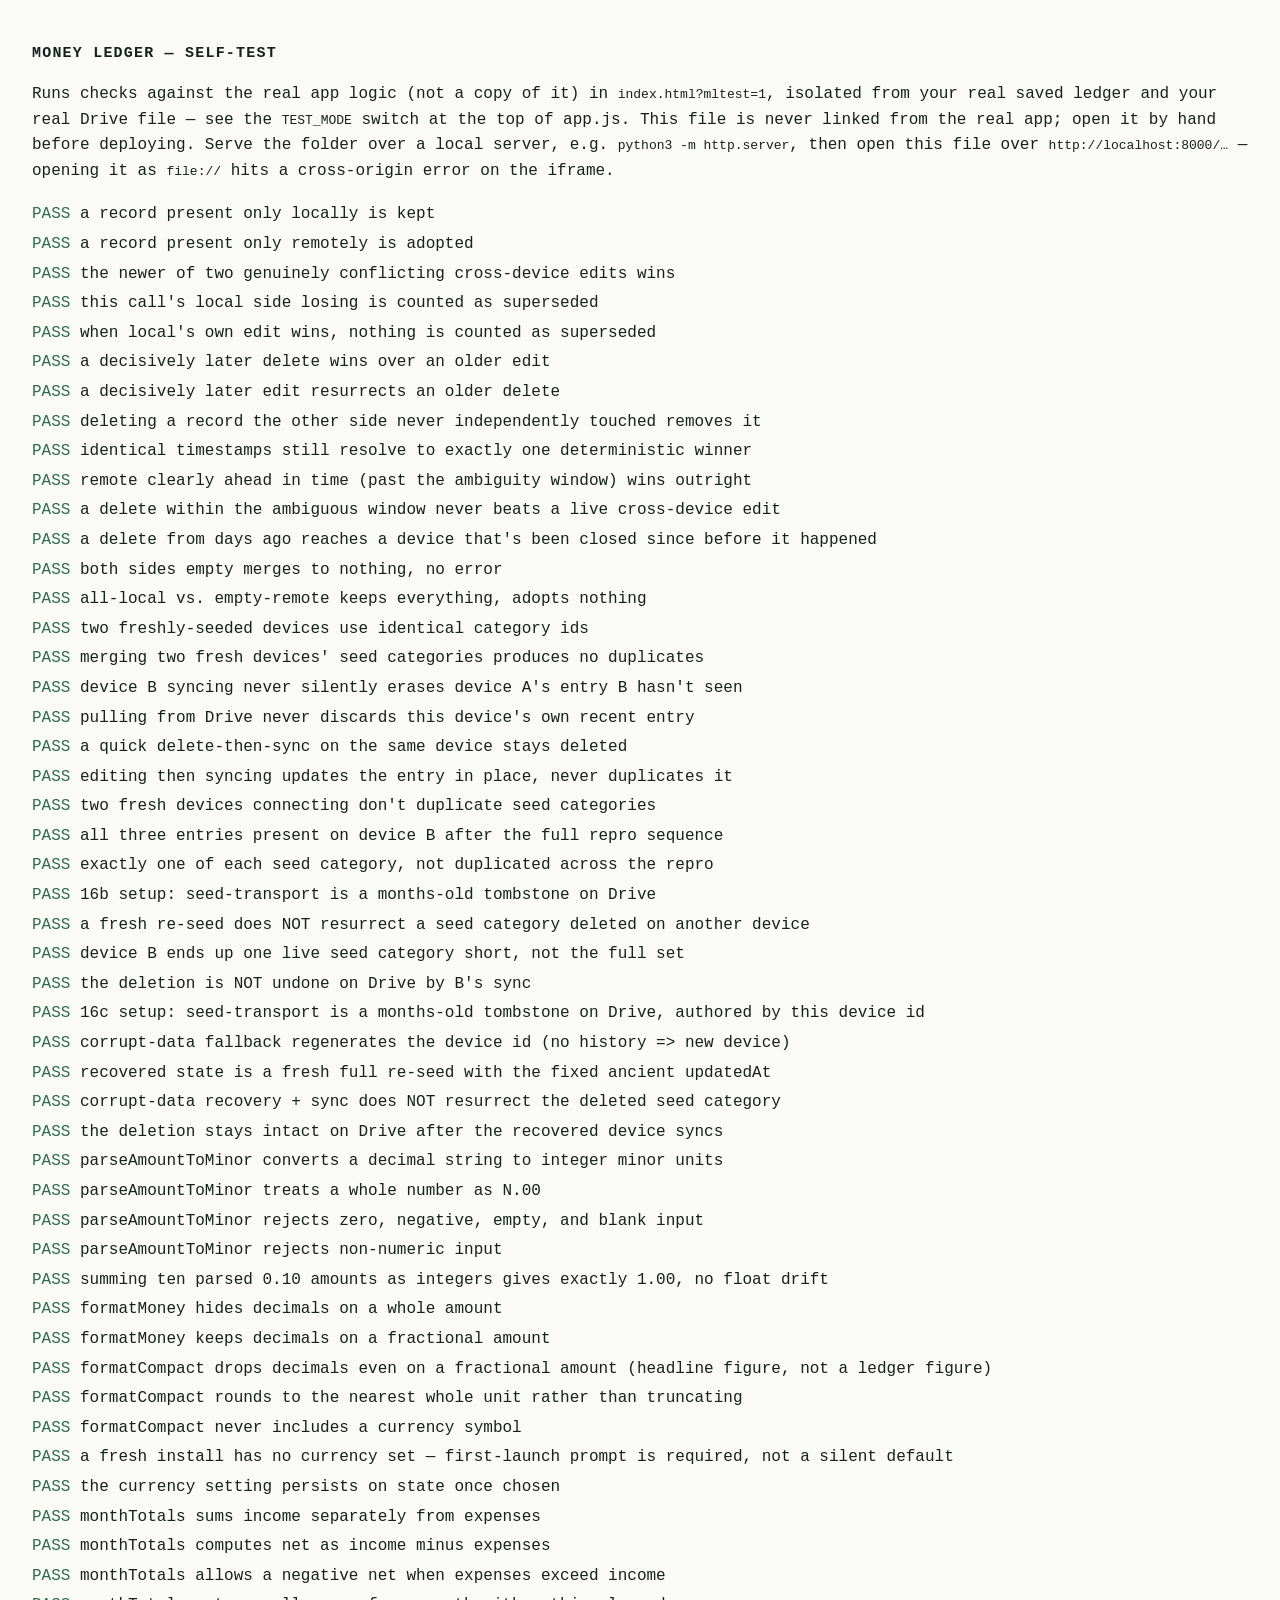
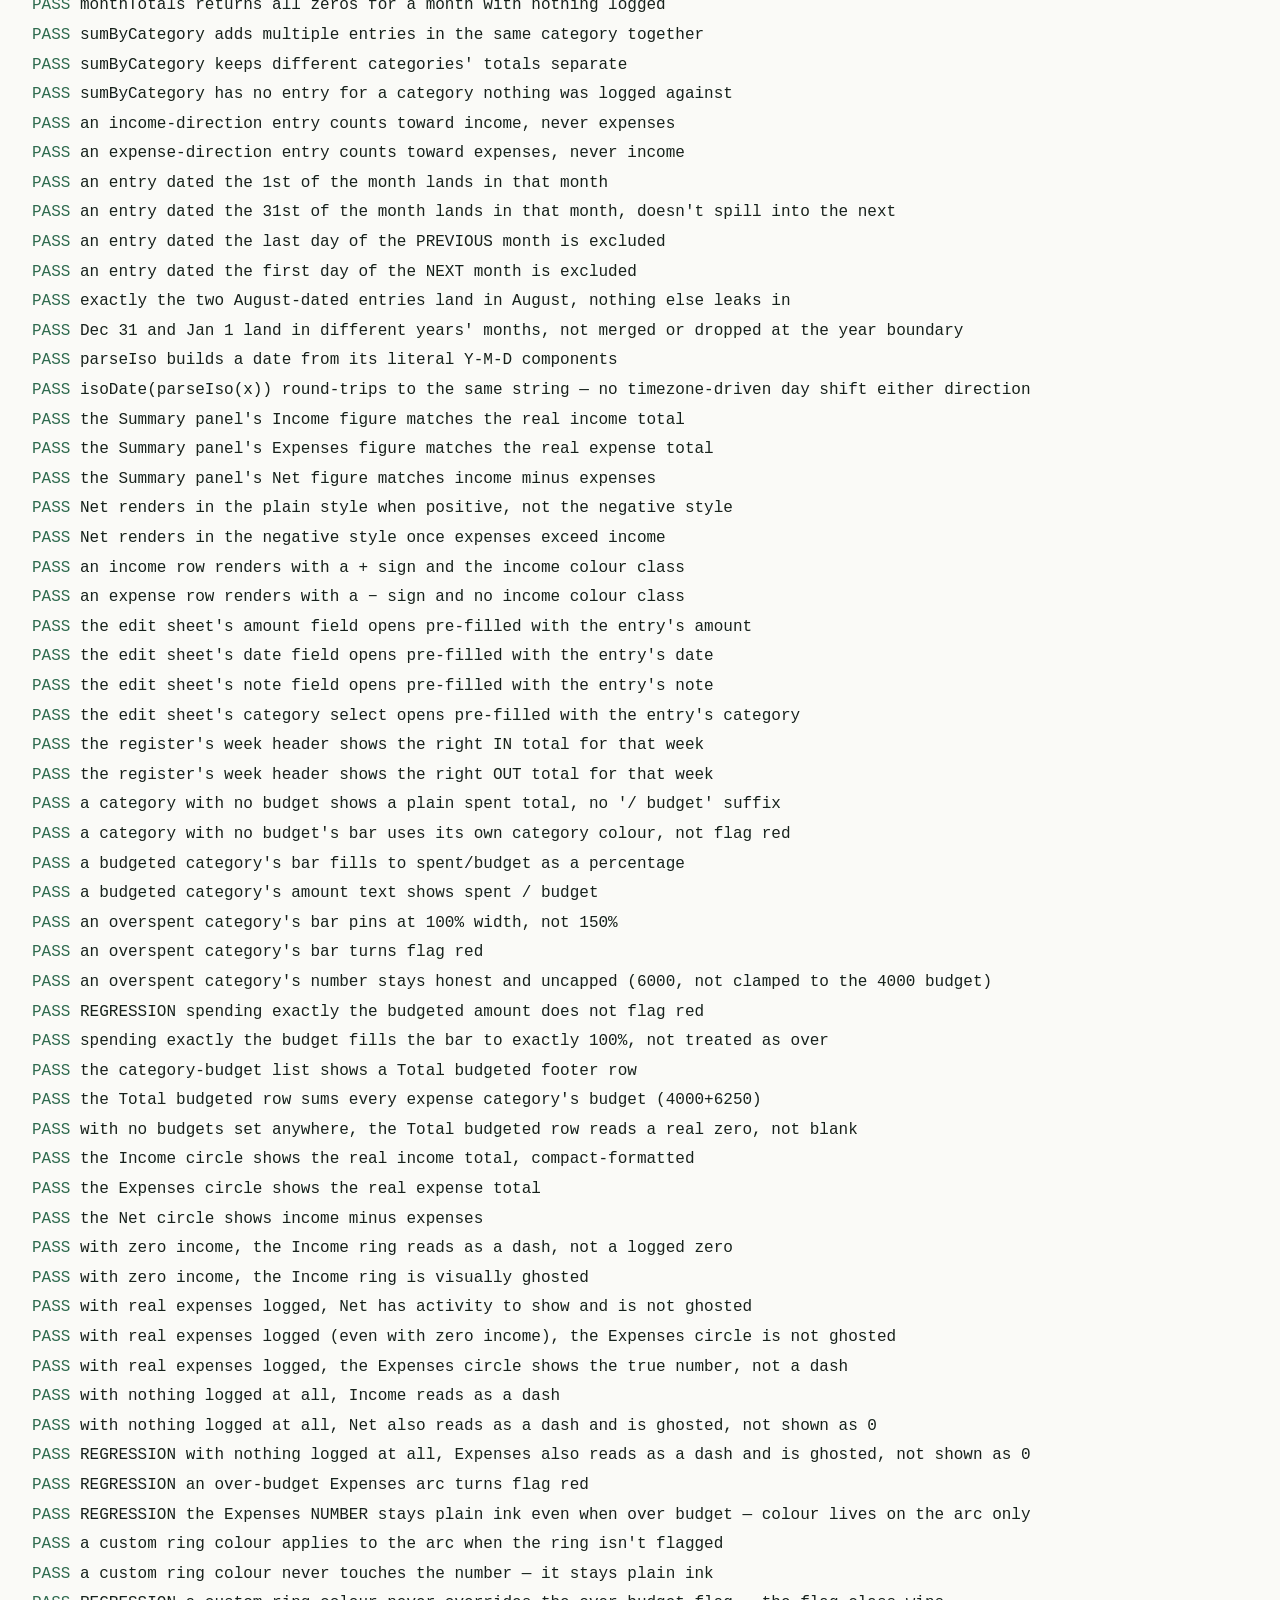
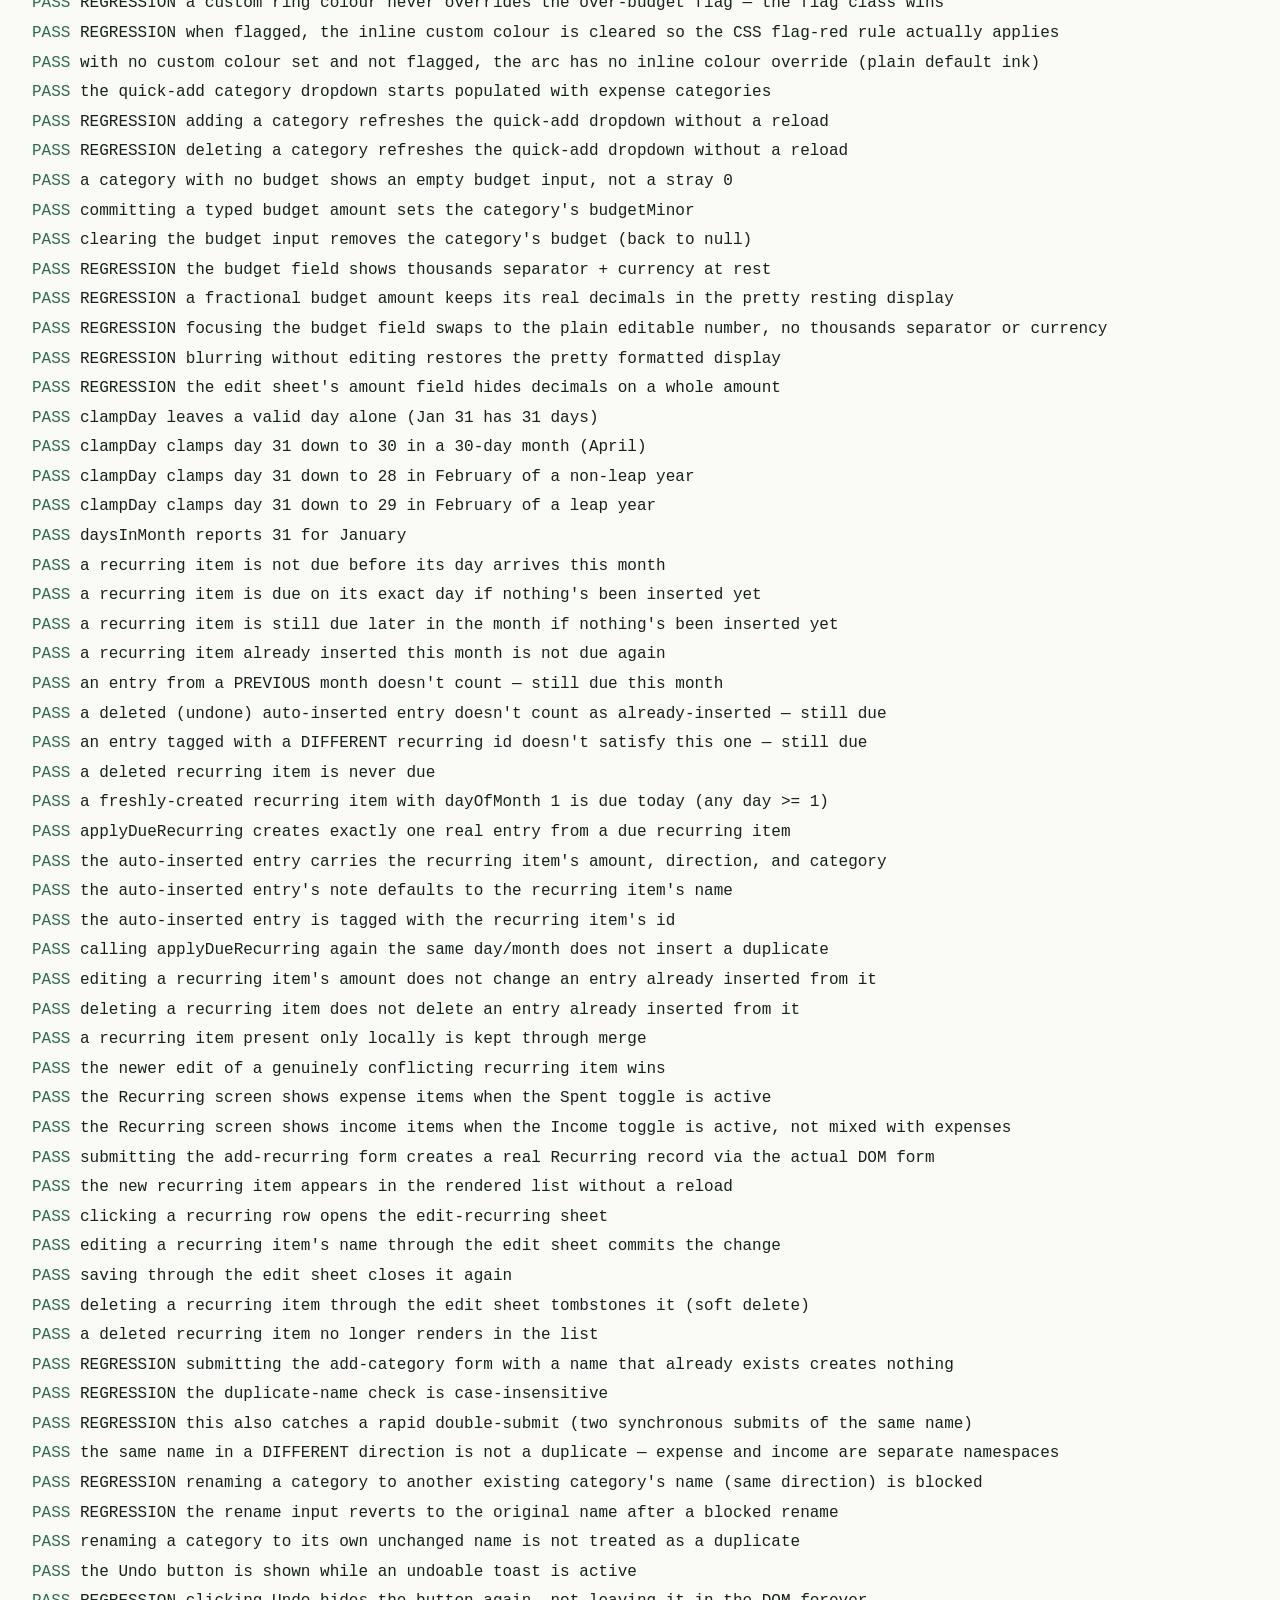
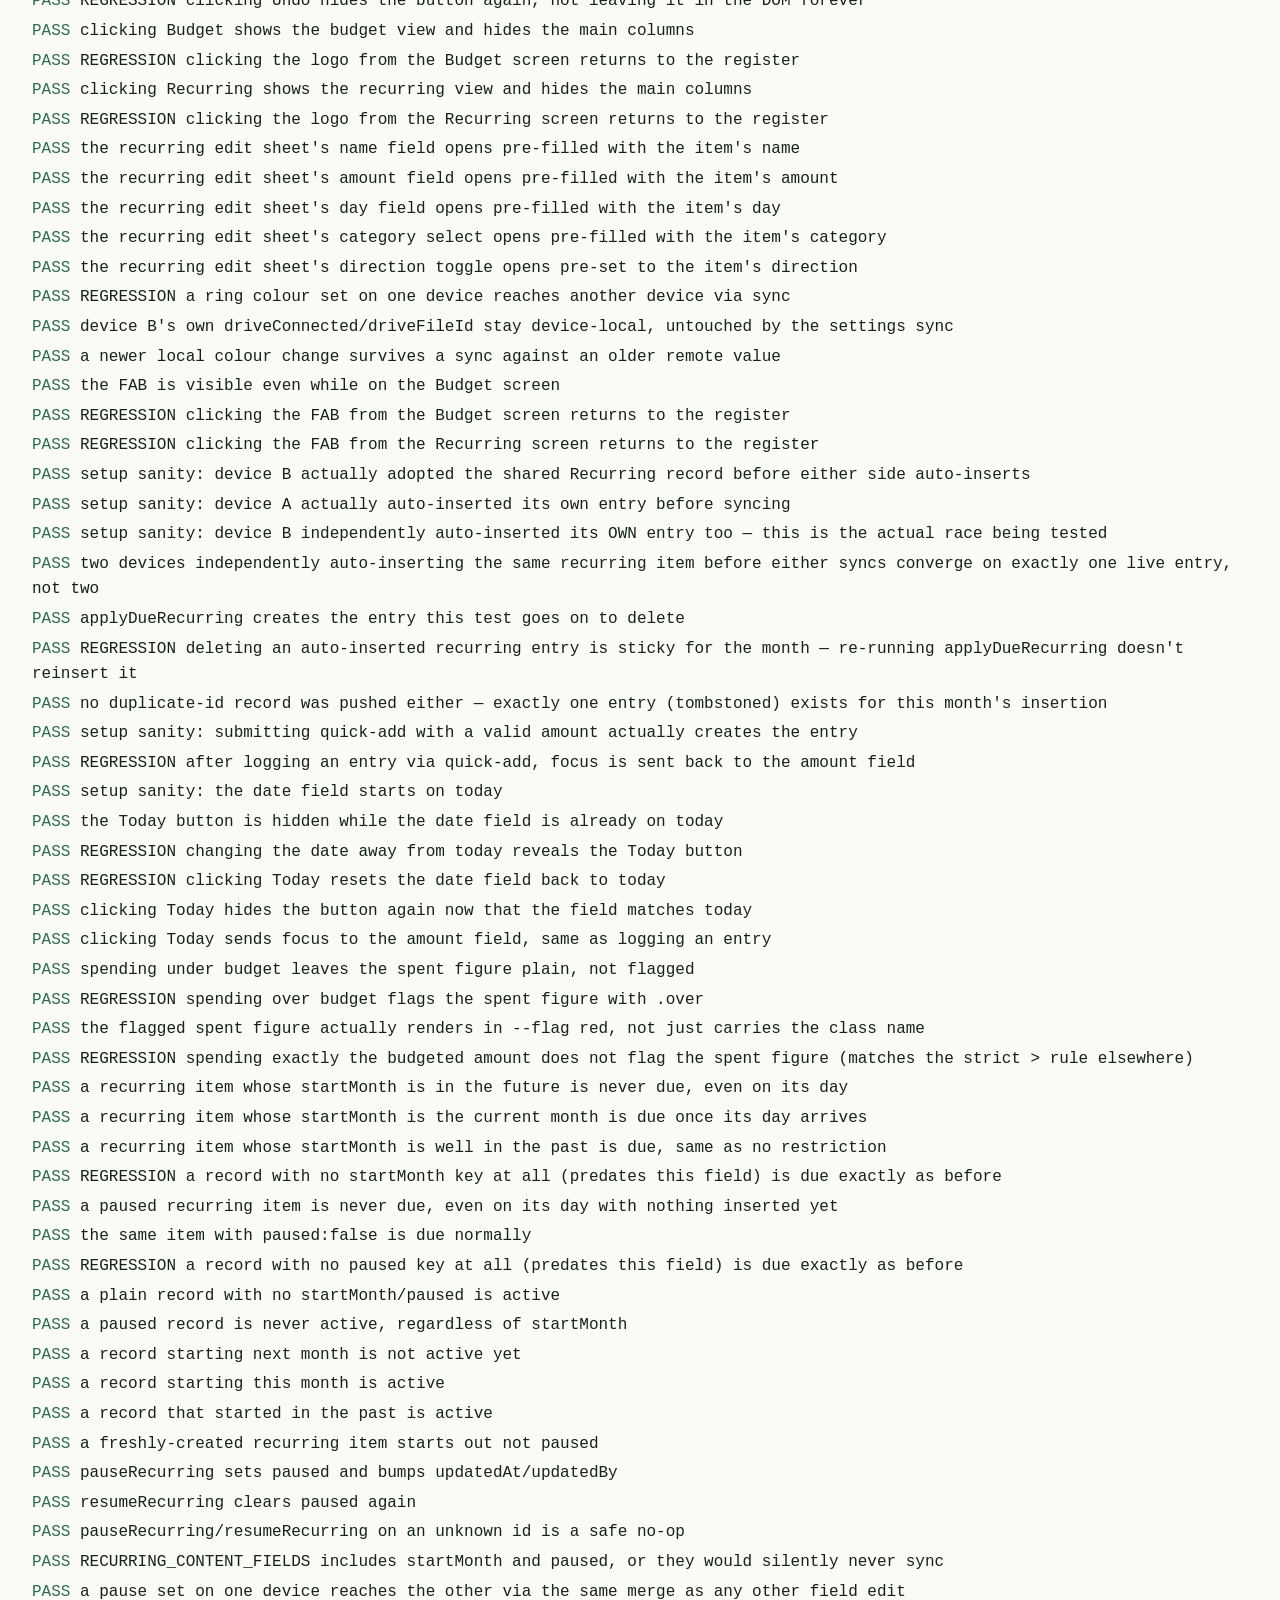
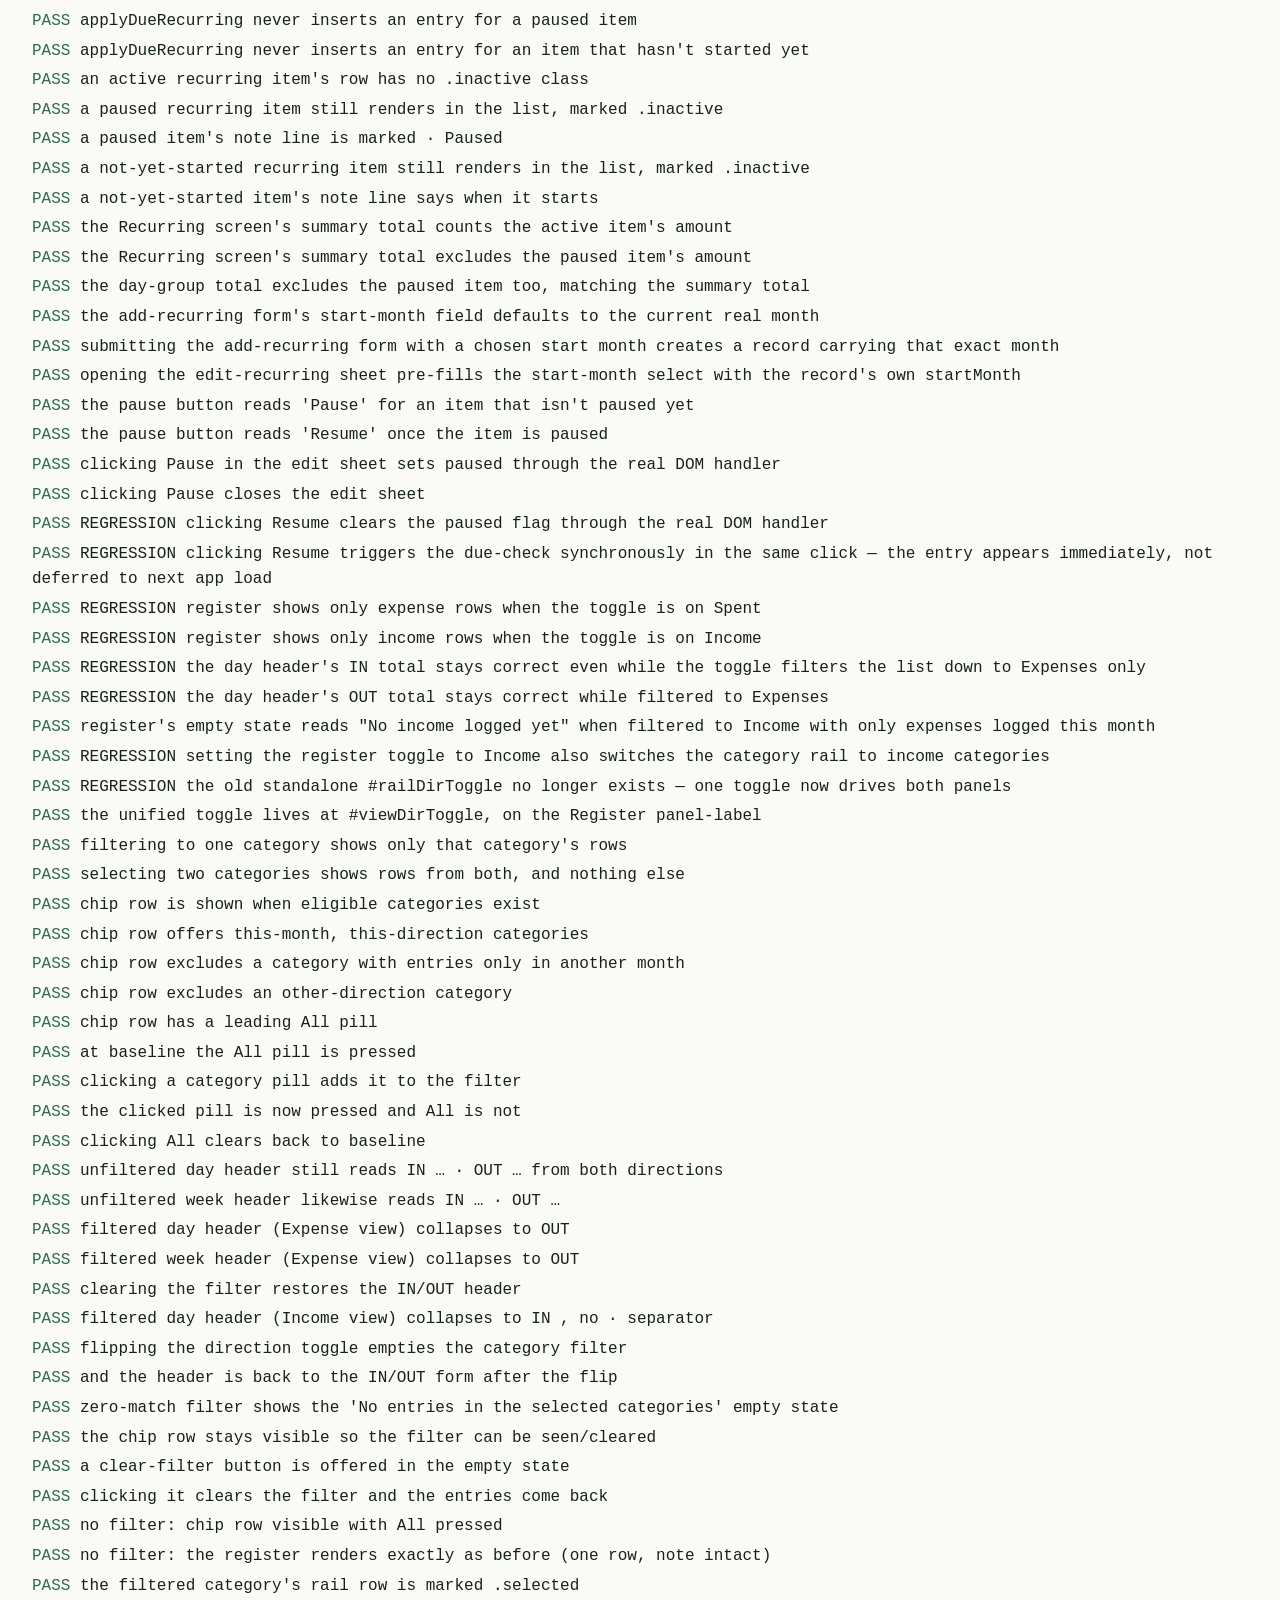
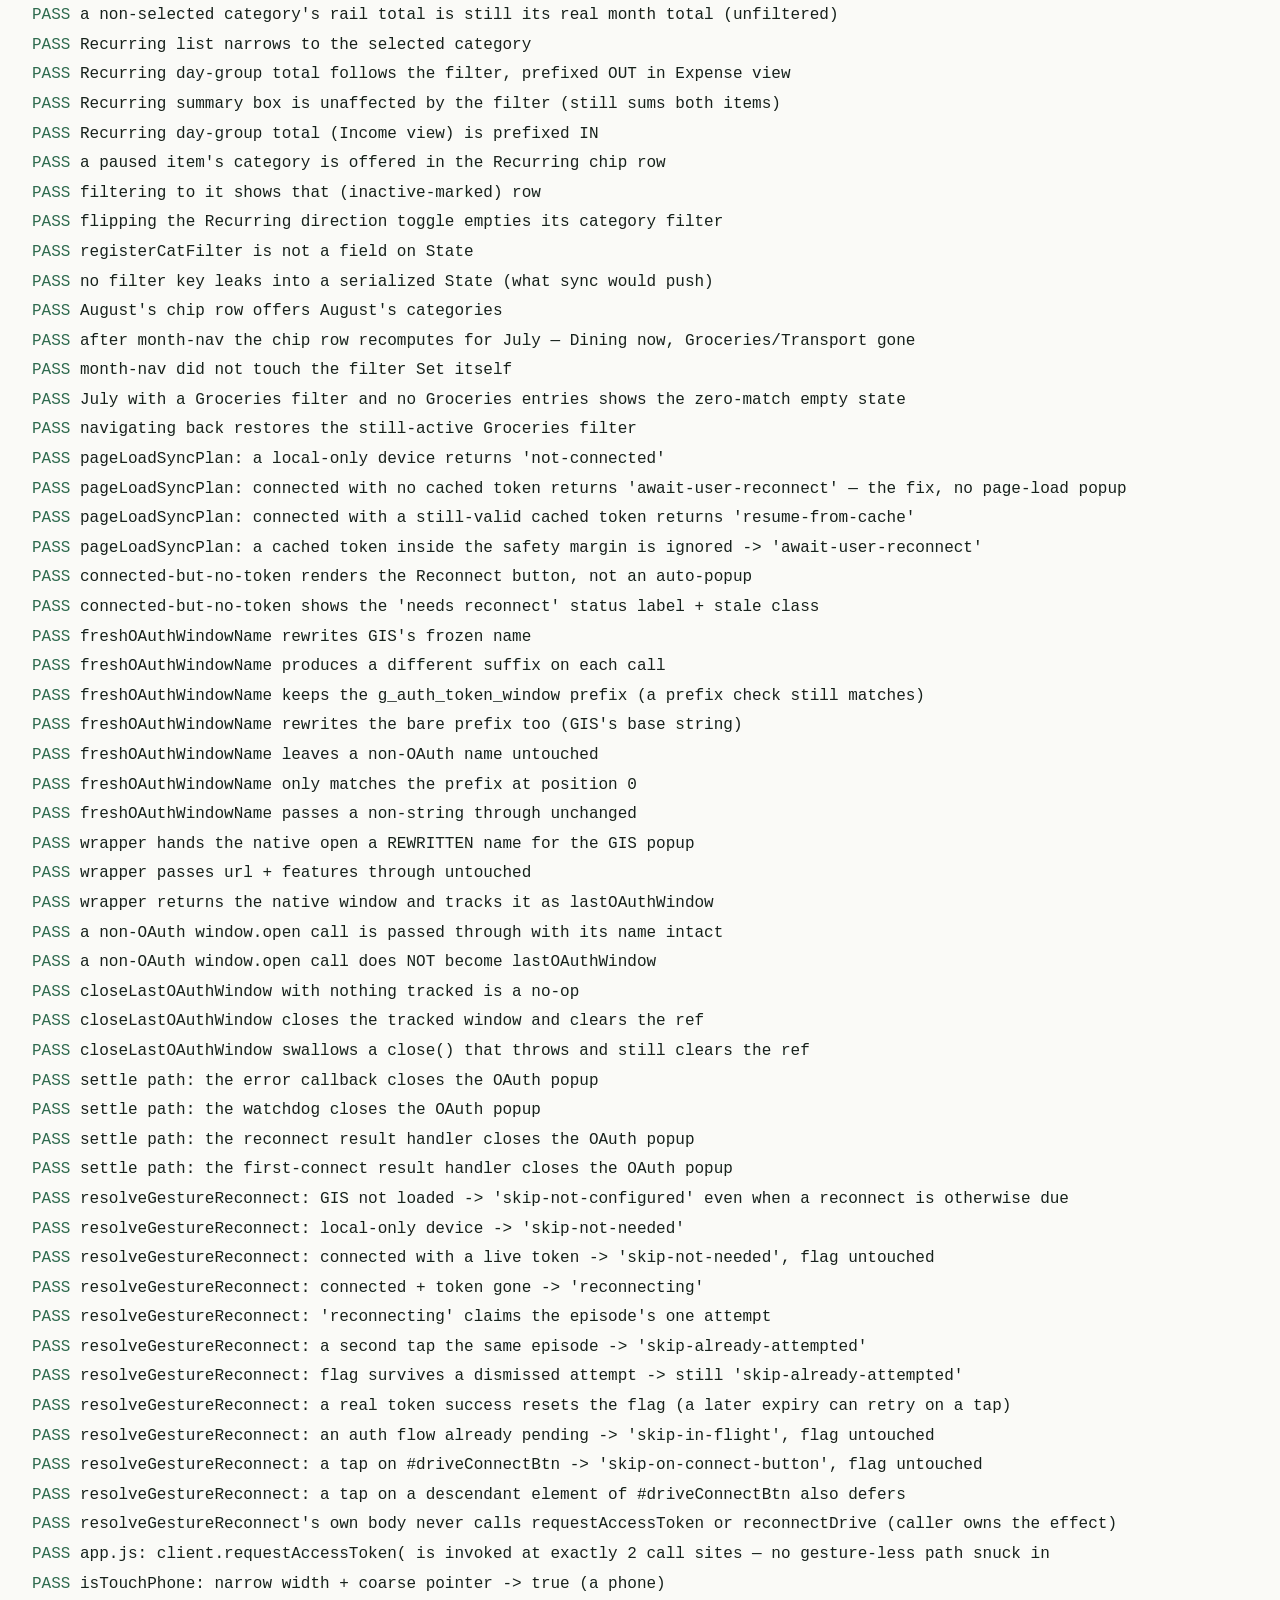
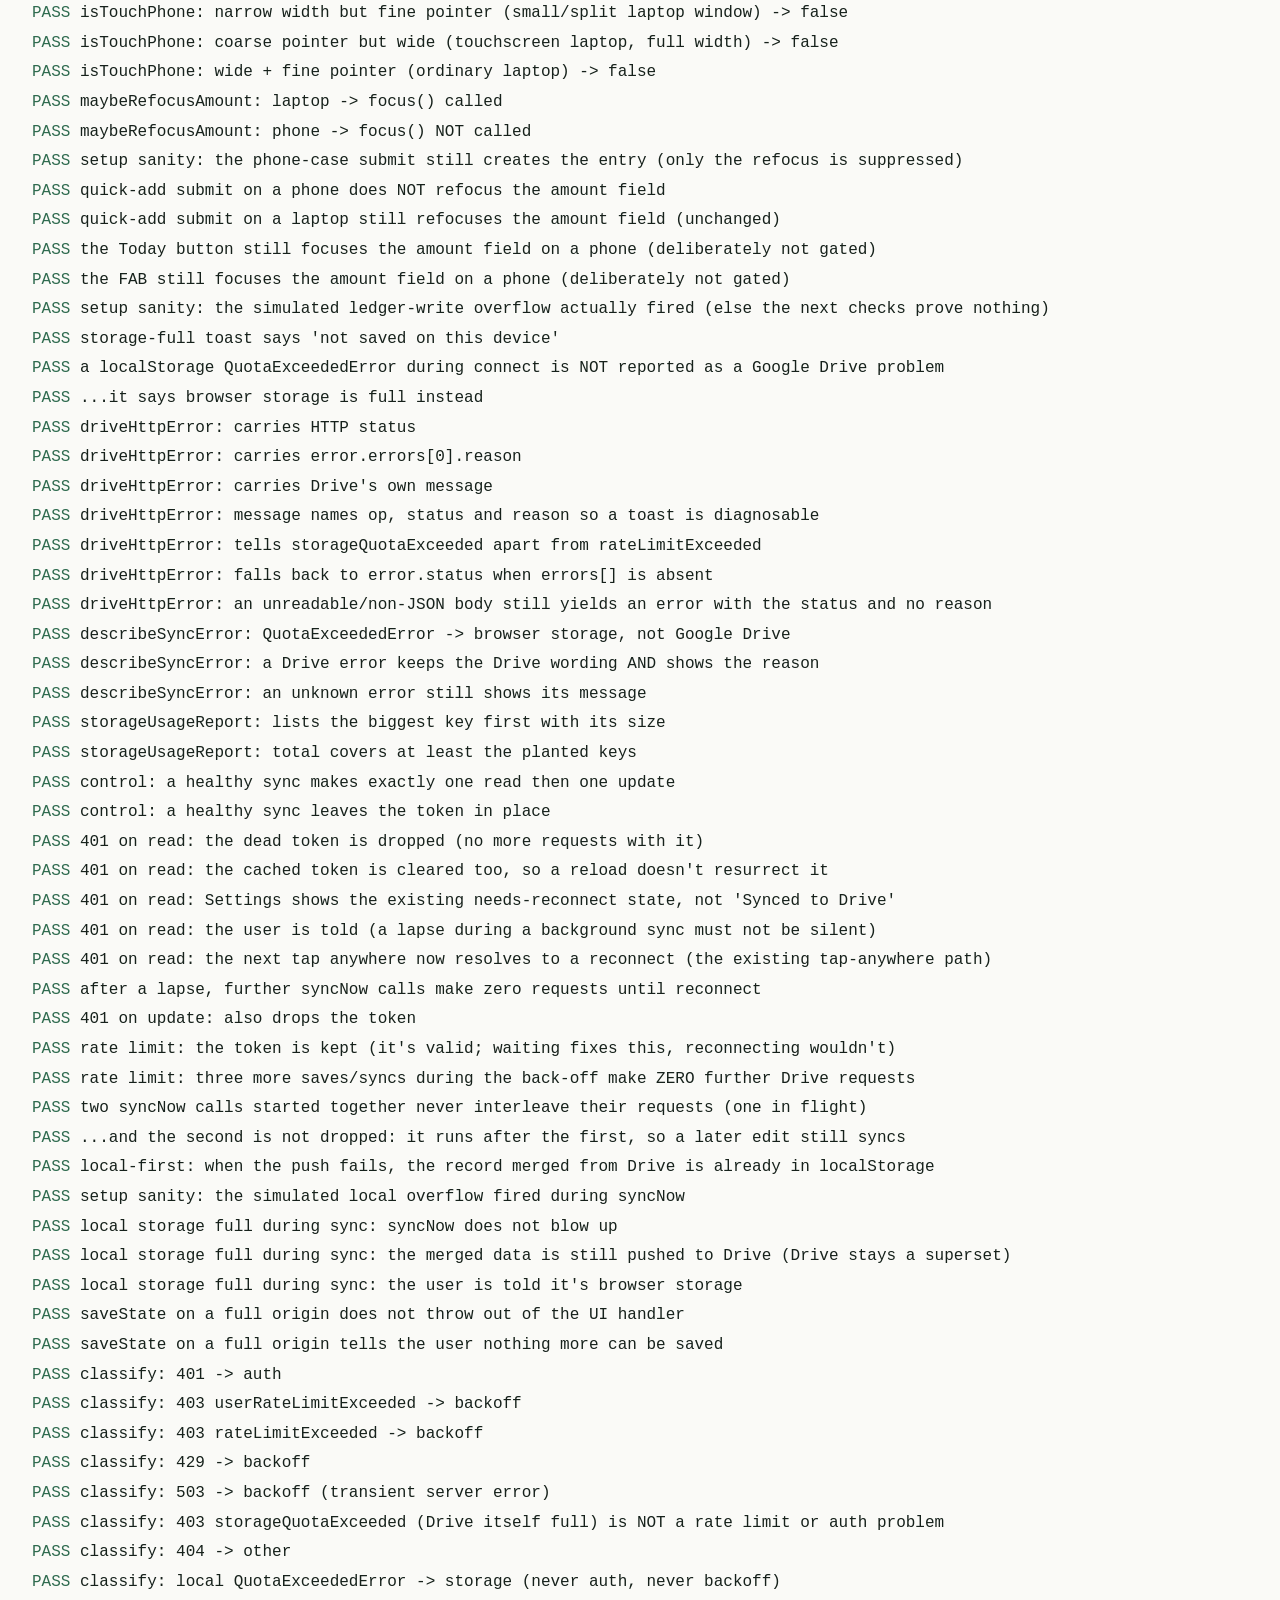
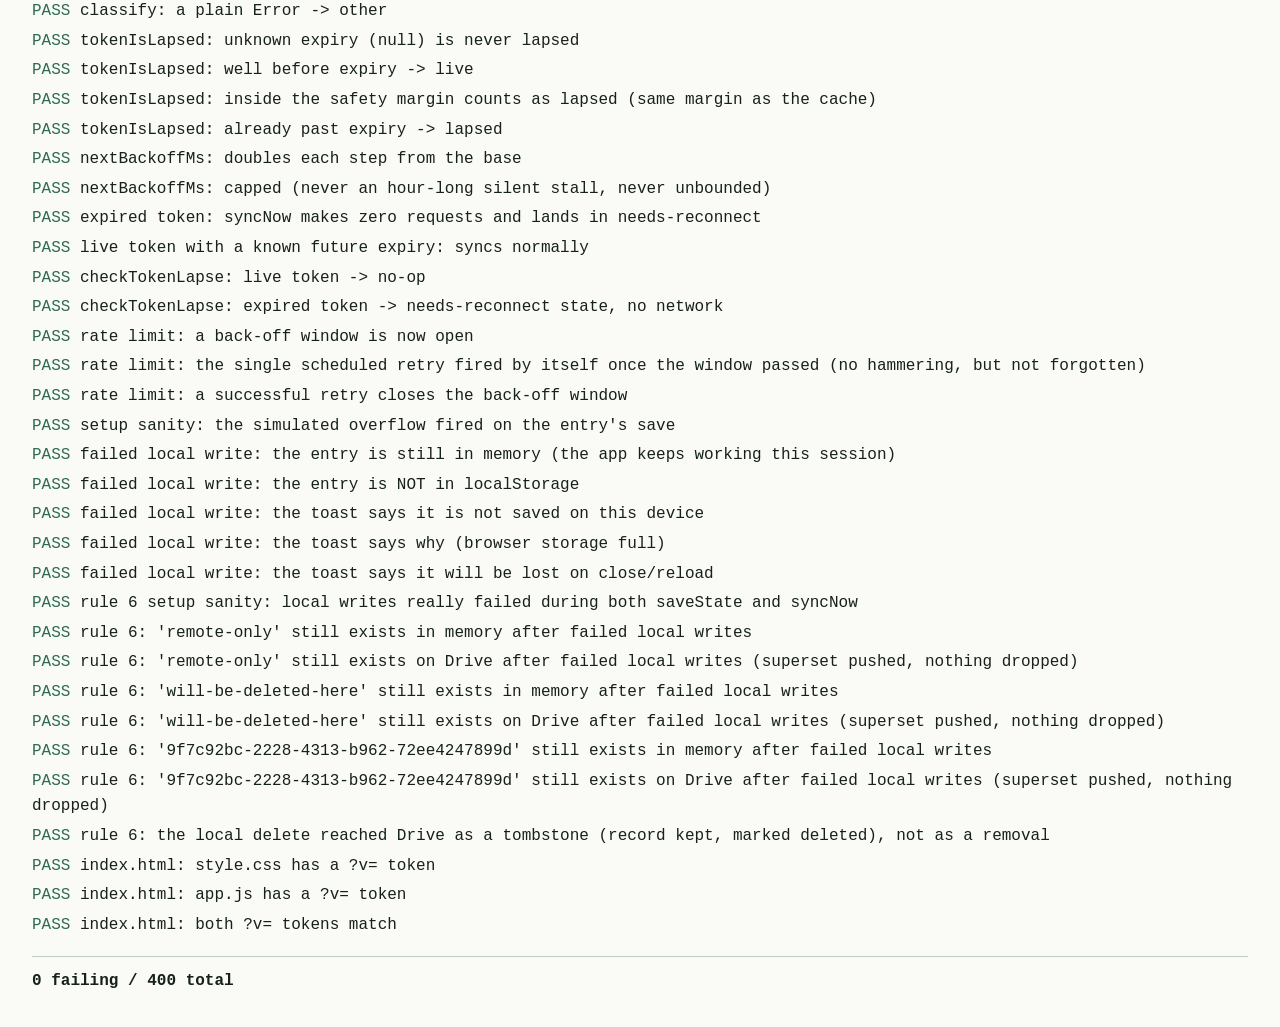
==== money-ledger-selftest.html @ 58819b6c "Classify sync failures, add token expiry + back-off, honest full-storage handling Phone Chrome repor" ====
<!DOCTYPE html>
<html lang="en">
<head>
<meta charset="utf-8">
<title>Money Ledger — self-test</title>
<style>
  body{font-family:ui-monospace,"SF Mono",Menlo,monospace;background:#FAFAF7;color:#16211B;padding:24px;line-height:1.6}
  h1{font-size:15px;text-transform:uppercase;letter-spacing:.08em}
  .pass{color:#2F6B4F}
  .fail{color:#B23A2F;font-weight:700}
  .row{padding:2px 0}
  #summary{margin-top:16px;padding-top:12px;border-top:1px solid #C2CDC1;font-weight:700}
  iframe{display:none}
</style>
</head>
<body>
<h1>Money Ledger — self-test</h1>
<p>Runs checks against the real app logic (not a copy of it) in
<code>index.html?mltest=1</code>, isolated from your real saved ledger and your
real Drive file — see the <code>TEST_MODE</code> switch at the top of app.js.
This file is never linked from the real app; open it by hand before deploying.
Serve the folder over a local server, e.g. <code>python3 -m http.server</code>,
then open this file over <code>http://localhost:8000/…</code> — opening it as
<code>file://</code> hits a cross-origin error on the iframe.</p>
<div id="out">Loading index.html…</div>

<iframe id="sandbox"></iframe>

<script>
(function(){
"use strict";
// Cache-busted so a hard reload of this file can never silently test a
// stale cached copy of index.html/app.js from earlier browsing in the
// same tab — bit the workflow twice in one session before this was added.
document.getElementById("sandbox").src = "index.html?mltest=1&cb=" + Date.now();
var out=document.getElementById("out");

function report(results,error){
  if(error){
    out.innerHTML='<p class="fail">Could not run tests: '+error+'</p>'+
      '<p>If this is a cross-origin error, you\'re probably opening this file '+
      'directly as <code>file://</code>. Serve the folder over a local server instead.</p>';
    return;
  }
  var failing=results.filter(function(r){ return !r.pass; }).length;
  out.innerHTML=results.map(function(r){
    return '<div class="row"><span class="'+(r.pass?"pass":"fail")+'">'+(r.pass?"PASS":"FAIL")+'</span>  '+r.name+'</div>';
  }).join("")+'<div id="summary">'+failing+' failing / '+results.length+' total</div>';
}

document.getElementById("sandbox").addEventListener("load",function(){
  var hook=this.contentWindow.__ML_TEST__;
  if(!hook){ report(null,"index.html?mltest=1 didn't expose __ML_TEST__ — is TEST_MODE wired up?"); return; }
  runTests(hook,this.contentDocument).then(function(results){ report(results); }).catch(function(e){ report(null,e); });
});

/* rec(overrides) builds one plausible Entry-shaped record for direct
   mergeRecords() calls, so each test only has to spell out the fields it
   actually cares about. */
function rec(overrides){
  return Object.assign({
    id:"r1", date:"2026-08-01", amountMinor:1000, direction:"expense",
    categoryId:"cat1", note:"", recurringId:null,
    updatedAt:"2026-08-01T10:00:00.000Z", updatedBy:"device-A",
    deleted:false, deletedAt:null,
  },overrides);
}

/* Simulating two devices in one iframe: there's only one `state` in the
   app, so "switching device" means snapshotting the current state under
   its device id and restoring a previous snapshot (or starting fresh) when
   switching to another one. Real functions still do all the actual work —
   this just swaps which device's data they're currently operating on. */
function makeDeviceSwitcher(H){
  var snapshots={};
  return function useDevice(id){
    if(snapshots[id]) H.setState(JSON.parse(JSON.stringify(snapshots[id])));
    else H.resetState();
    H.setDeviceId(id);
    return {
      save:function(){ snapshots[id]=JSON.parse(JSON.stringify(H.getState())); },
    };
  };
}

async function runTests(H,d){
  var results=[];
  function assert(name,cond){ results.push({name:name,pass:!!cond}); }
  var EF=H.ENTRY_CONTENT_FIELDS, CF=H.CATEGORY_CONTENT_FIELDS;

  /* ============ mergeRecords: the algorithm, called directly ============
     These call the real mergeRecords function with crafted record pairs —
     same standing as Hours Ledger's direct calls to weekTotals/dayGaps:
     the real function, not a reimplementation, exercised at the unit level
     because these are exactly the cases where the algorithm's *decision*
     matters, independent of how the app happens to sequence its calls. */

  /* 1. record only on local / only on remote */
  (function(){
    var onlyLocal=H.mergeRecords([rec()],[],EF);
    assert("a record present only locally is kept",
      onlyLocal.merged.length===1 && onlyLocal.merged[0].id==="r1" && onlyLocal.adoptedFromRemote===0);
    var onlyRemote=H.mergeRecords([],[rec()],EF);
    assert("a record present only remotely is adopted",
      onlyRemote.merged.length===1 && onlyRemote.adoptedFromRemote===1);
  })();

  /* 2. same record edited both sides, newest survives. `superseded`
     specifically means "this call's local side lost" — so it must only
     increment when local is the older edit, not whenever there's a
     conflict at all. */
  (function(){
    var localOlder=rec({amountMinor:1000,updatedAt:"2026-08-01T10:00:00.000Z",updatedBy:"device-A"});
    var remoteNewer=rec({amountMinor:2000,updatedAt:"2026-08-01T10:00:10.000Z",updatedBy:"device-B"});
    var r=H.mergeRecords([localOlder],[remoteNewer],EF);
    assert("the newer of two genuinely conflicting cross-device edits wins",
      r.merged.length===1 && r.merged[0].amountMinor===2000);
    assert("this call's local side losing is counted as superseded", r.superseded===1);

    var localNewer=rec({amountMinor:3000,updatedAt:"2026-08-01T10:00:20.000Z",updatedBy:"device-A"});
    var remoteOlder=rec({amountMinor:4000,updatedAt:"2026-08-01T10:00:00.000Z",updatedBy:"device-B"});
    var r2=H.mergeRecords([localNewer],[remoteOlder],EF);
    assert("when local's own edit wins, nothing is counted as superseded",
      r2.merged[0].amountMinor===3000 && r2.superseded===0);
  })();

  /* 3. deleted one side, edited the other (decisive gap, real cross-device) */
  (function(){
    var deleted=rec({deleted:true,deletedAt:"2026-08-01T10:00:20.000Z",updatedAt:"2026-08-01T10:00:20.000Z",updatedBy:"device-A"});
    var edited=rec({amountMinor:5000,updatedAt:"2026-08-01T10:00:00.000Z",updatedBy:"device-B"});
    var r=H.mergeRecords([deleted],[edited],EF);
    assert("a decisively later delete wins over an older edit",
      r.merged.length===1 && r.merged[0].deleted===true);
    var edited2=rec({amountMinor:5000,updatedAt:"2026-08-01T10:00:20.000Z",updatedBy:"device-B"});
    var deleted2=rec({deleted:true,deletedAt:"2026-08-01T10:00:00.000Z",updatedAt:"2026-08-01T10:00:00.000Z",updatedBy:"device-A"});
    var r2=H.mergeRecords([edited2],[deleted2],EF);
    assert("a decisively later edit resurrects an older delete",
      r2.merged[0].deleted===false);
  })();

  /* 4. deleted one side, untouched the other */
  (function(){
    var original=rec({updatedAt:"2026-08-01T09:00:00.000Z",updatedBy:"device-A"});
    var deleted=Object.assign({},original,{deleted:true,deletedAt:"2026-08-01T10:00:00.000Z",updatedAt:"2026-08-01T10:00:00.000Z",updatedBy:"device-A"});
    var r=H.mergeRecords([deleted],[original],EF);
    assert("deleting a record the other side never independently touched removes it",
      r.merged.length===1 && r.merged[0].deleted===true);
  })();

  /* 5. identical timestamps */
  (function(){
    var ts="2026-08-01T10:00:00.000Z";
    var local=rec({amountMinor:1000,updatedAt:ts,updatedBy:"device-A"});
    var remote=rec({amountMinor:2000,updatedAt:ts,updatedBy:"device-B"});
    var r=H.mergeRecords([local],[remote],EF);
    assert("identical timestamps still resolve to exactly one deterministic winner",
      r.merged.length===1 && (r.merged[0].amountMinor===1000||r.merged[0].amountMinor===2000));
  })();

  /* 6. clock skew, remote slightly ahead (beyond the ambiguity window) */
  (function(){
    var local=rec({amountMinor:1000,updatedAt:"2026-08-01T10:00:00.000Z",updatedBy:"device-A"});
    var remote=rec({amountMinor:2000,updatedAt:"2026-08-01T10:00:11.000Z",updatedBy:"device-B"}); // 11s ahead
    var r=H.mergeRecords([local],[remote],EF);
    assert("remote clearly ahead in time (past the ambiguity window) wins outright",
      r.merged[0].amountMinor===2000);
  })();

  /* 7. tie within the 5-second window keeps the live version, never the delete */
  (function(){
    var deleted=rec({deleted:true,deletedAt:"2026-08-01T10:00:03.000Z",updatedAt:"2026-08-01T10:00:03.000Z",updatedBy:"device-A"});
    var live=rec({amountMinor:1000,updatedAt:"2026-08-01T10:00:00.000Z",updatedBy:"device-B"}); // 3s apart — inside AMBIGUOUS_WINDOW_MS
    var r=H.mergeRecords([deleted],[live],EF);
    assert("a delete within the ambiguous window never beats a live cross-device edit",
      r.merged.length===1 && r.merged[0].deleted===false);
  })();

  /* 8. a delete on one device while the other has been closed for days */
  (function(){
    var staleAlive=rec({updatedAt:"2026-07-30T10:00:00.000Z",updatedBy:"device-A"}); // phone's 2-day-old view
    var freshDelete=rec({deleted:true,deletedAt:"2026-08-01T10:00:00.000Z",updatedAt:"2026-08-01T10:00:00.000Z",updatedBy:"device-A"}); // laptop's delete
    var r=H.mergeRecords([staleAlive],[freshDelete],EF); // phone syncing against Drive, which already holds the delete
    assert("a delete from days ago reaches a device that's been closed since before it happened",
      r.merged[0].deleted===true);
  })();

  /* 9. empty state on one side */
  (function(){
    var bothEmpty=H.mergeRecords([],[],EF);
    assert("both sides empty merges to nothing, no error", bothEmpty.merged.length===0);
    var oneEmpty=H.mergeRecords([rec({id:"a"}),rec({id:"b"})],[],EF);
    assert("all-local vs. empty-remote keeps everything, adopts nothing",
      oneEmpty.merged.length===2 && oneEmpty.adoptedFromRemote===0);
  })();

  /* 10. seed categories get fixed ids so fresh installs don't duplicate */
  (function(){
    H.resetState(); H.setDeviceId("device-A");
    var seedsA=JSON.parse(JSON.stringify(H.getState().categories));
    H.resetState(); H.setDeviceId("device-B");
    var seedsB=JSON.parse(JSON.stringify(H.getState().categories));
    var idsA=seedsA.map(function(c){return c.id;}).sort();
    var idsB=seedsB.map(function(c){return c.id;}).sort();
    assert("two freshly-seeded devices use identical category ids",
      JSON.stringify(idsA)===JSON.stringify(idsB) && idsA.length===H.SEED_CATEGORIES.length);
    var merged=H.mergeRecords(seedsA,seedsB,CF);
    assert("merging two fresh devices' seed categories produces no duplicates",
      merged.merged.length===H.SEED_CATEGORIES.length);
  })();

  /* ============ full sequences through the real sync path ============
     mergeRecords alone couldn't have caught tonight's actual bugs — the
     ambiguity-window bug only showed up in how the app called merge in
     sequence on one device. These drive createEntry/editEntry/deleteEntry
     and the real syncNow() against the in-memory fake Drive, simulating
     two devices by snapshotting/restoring state between them. */

  var useDevice=makeDeviceSwitcher(H);
  H.resetFakeDrive();

  /* 11. regression: silent push overwrite — device B syncing must never
     silently erase device A's entry that B never saw (2026-08-03) */
  await (async function(){
    var a=useDevice("push-overwrite-A");
    var cat=H.getState().categories[0].id;
    H.createEntry({date:"2026-08-01",amountMinor:100,direction:"expense",categoryId:cat,note:"A1"});
    var fileId=await H.resolveDriveFileId();
    H.testConnectDrive(fileId);
    await H.syncNow(false);
    a.save();

    var b=useDevice("push-overwrite-B");
    var fid=await H.resolveDriveFileId();
    H.testConnectDrive(fid);
    await H.syncNow(false); // adopts A1
    b.save();

    useDevice("push-overwrite-A");
    H.createEntry({date:"2026-08-01",amountMinor:200,direction:"expense",categoryId:cat,note:"A2"});
    await H.syncNow(false); // Drive now has A1+A2
    a.save();

    useDevice("push-overwrite-B");
    H.createEntry({date:"2026-08-01",amountMinor:300,direction:"expense",categoryId:cat,note:"B1"});
    await H.syncNow(false); // the critical moment: B pushes without ever having seen A2

    var driveContent=JSON.parse(H.getFakeDrive()[fileId].content);
    var live=driveContent.entries.filter(function(e){return !e.deleted;});
    assert("device B syncing never silently erases device A's entry B hasn't seen",
      live.length===3 && live.some(function(e){return e.note==="A2";}));
  })();

  /* 12. regression: pull overwrite — syncing must merge divergent Drive
     content, never replace this device's own unpushed work (2026-08-03) */
  await (async function(){
    useDevice("pull-overwrite-A");
    var cat=H.getState().categories[0].id;
    var fileId=await H.resolveDriveFileId();
    H.testConnectDrive(fileId);
    H.createEntry({date:"2026-08-01",amountMinor:100,direction:"expense",categoryId:cat,note:"Existing"});
    await H.syncNow(false);
    H.createEntry({date:"2026-08-01",amountMinor:200,direction:"expense",categoryId:cat,note:"Unpushed"});
    await H.syncNow(false); // pulling Drive's own echo of "Existing" must not cost "Unpushed"
    var live=H.getState().entries.filter(function(e){return !e.deleted;});
    assert("pulling from Drive never discards this device's own recent entry",
      live.some(function(e){return e.note==="Existing";}) && live.some(function(e){return e.note==="Unpushed";}));
  })();

  /* 13. regression: undelete — a quick delete-then-sync on ONE device must
     stick, not get reverted by the ambiguity window meant for cross-device
     clock skew (2026-08-03/04) */
  await (async function(){
    useDevice("undelete-A");
    var cat=H.getState().categories[0].id;
    var fileId=await H.resolveDriveFileId();
    H.testConnectDrive(fileId);
    var e=H.createEntry({date:"2026-08-01",amountMinor:100,direction:"expense",categoryId:cat,note:"ToDelete"});
    await H.syncNow(false); // pushed, alive on Drive
    H.deleteEntry(e.id); // deleted moments later, same device, real clock — well inside 5s in practice
    await H.syncNow(false);
    var live=H.getState().entries.filter(function(x){return !x.deleted;});
    assert("a quick delete-then-sync on the same device stays deleted",
      !live.some(function(x){return x.id===e.id;}));
  })();

  /* 14. regression: edit creates a duplicate instead of updating in place
     (2026-08-03/04) */
  await (async function(){
    useDevice("edit-dup-A");
    var cat=H.getState().categories[0].id;
    var fileId=await H.resolveDriveFileId();
    H.testConnectDrive(fileId);
    var e=H.createEntry({date:"2026-08-01",amountMinor:100,direction:"expense",categoryId:cat,note:"Edit me"});
    await H.syncNow(false);
    H.editEntry(e.id,{direction:"expense",amountMinor:222,categoryId:cat,date:"2026-08-01",note:"Edit me"});
    await H.syncNow(false);
    var live=H.getState().entries.filter(function(x){return !x.deleted;});
    assert("editing then syncing updates the entry in place, never duplicates it",
      live.length===1 && live[0].amountMinor===222);
  })();

  /* 15. regression: seed categories duplicating on fresh installs
     (2026-08-03/04) */
  await (async function(){
    var a=useDevice("cat-dup-A");
    var fileId=await H.resolveDriveFileId();
    H.testConnectDrive(fileId);
    await H.syncNow(false);
    a.save();

    useDevice("cat-dup-B");
    var fid=await H.resolveDriveFileId();
    H.testConnectDrive(fid);
    await H.syncNow(false);
    var live=H.getState().categories.filter(function(c){return !c.deleted;});
    assert("two fresh devices connecting don't duplicate seed categories",
      live.length===H.SEED_CATEGORIES.length);
  })();

  /* 16. the full manual repro, end to end: three entries across two
     devices, an edit, a delete, a genuine cross-device conflict, and one
     category each — everything should converge cleanly on both sides */
  await (async function(){
    var a=useDevice("repro-A");
    var cat=H.getState().categories[0].id;
    var fileId=await H.resolveDriveFileId();
    H.testConnectDrive(fileId);
    var r1=H.createEntry({date:"2026-08-01",amountMinor:100,direction:"expense",categoryId:cat,note:"Repro-1"});
    await H.syncNow(false);
    a.save();

    var b=useDevice("repro-B");
    var fid=await H.resolveDriveFileId();
    H.testConnectDrive(fid);
    await H.syncNow(false); // adopts Repro-1
    var r3=H.createEntry({date:"2026-08-01",amountMinor:300,direction:"expense",categoryId:cat,note:"Repro-3"});
    await H.syncNow(false);
    b.save();

    useDevice("repro-A");
    H.createEntry({date:"2026-08-01",amountMinor:200,direction:"expense",categoryId:cat,note:"Repro-2"});
    await H.syncNow(false); // Drive: Repro-1, 2, 3
    a.save();

    useDevice("repro-B");
    await H.syncNow(false); // pulls Repro-2 down
    var liveB=H.getState().entries.filter(function(e){return !e.deleted;});
    assert("all three entries present on device B after the full repro sequence",
      liveB.length===3);

    var catsB=H.getState().categories.filter(function(c){return !c.deleted;});
    assert("exactly one of each seed category, not duplicated across the repro",
      catsB.length===H.SEED_CATEGORIES.length);
  })();

  /* 16b. REGRESSION (2026-08-30): a fresh re-seed must not resurrect a seed
     category another device deleted long ago. Device A deletes seed-transport
     (an old tombstone) and pushes to Drive; device B — empty localStorage,
     so a full re-seed via defaultState() — connects to the same file and
     syncs. seed-transport must stay deleted, on B and back on Drive. Before
     the fix, the re-seed's updatedAt (nowIso()) outranked the months-old
     tombstone, so mergeRecords' delete-vs-live rule picked the live re-seed
     and syncNow pushed that resurrection back to Drive. Fixed by stamping
     seed categories with a fixed ancient updatedAt (SEED_UPDATED_AT). */
  await (async function(){
    var a=useDevice("reseed-A"); a.save();
    var b=useDevice("reseed-B"); b.save(); // both born-snapshots before any Drive write (FAKE_DRIVE-wipe gotcha)

    useDevice("reseed-A");
    // A has been running for a while — age its existing seeds so its
    // delete-today is decisively newer than them, not a clock-skew tie.
    var st0=H.getState();
    st0.categories.forEach(function(c){ c.updatedAt="2024-06-01T00:00:00.000Z"; });
    H.setState(st0);
    var fileId=await H.resolveDriveFileId();
    H.testConnectDrive(fileId);
    H.deleteCategory("seed-transport");
    // The deletion itself happened months ago too (not "just now").
    var st1=H.getState();
    st1.categories.forEach(function(c){
      if(c.id==="seed-transport"){ c.updatedAt="2025-01-15T09:00:00.000Z"; c.deletedAt="2025-01-15T09:00:00.000Z"; }
    });
    H.setState(st1);
    await H.syncNow(false);
    a.save();
    assert("16b setup: seed-transport is a months-old tombstone on Drive",
      JSON.parse(H.getFakeDrive()[fileId].content).categories.find(function(c){return c.id==="seed-transport";}).deleted===true);

    useDevice("reseed-B"); // restores B's born snapshot: a fresh defaultState() seed set
    var fidB=await H.resolveDriveFileId();
    H.testConnectDrive(fidB);
    await H.syncNow(false);

    var bCat=H.getState().categories.find(function(c){return c.id==="seed-transport";});
    assert("a fresh re-seed does NOT resurrect a seed category deleted on another device",
      !!bCat && bCat.deleted===true);
    assert("device B ends up one live seed category short, not the full set",
      H.getState().categories.filter(function(c){return !c.deleted;}).length===H.SEED_CATEGORIES.length-1);
    assert("the deletion is NOT undone on Drive by B's sync",
      JSON.parse(H.getFakeDrive()[fidB].content).categories.find(function(c){return c.id==="seed-transport";}).deleted===true);
  })();

  /* 16c. REGRESSION (2026-08-30): the same resurrection via the OTHER path —
     corrupt (not merely missing) localStorage. loadState()'s catch falls
     back to defaultState() while the device-id key survives, so the re-seed
     carries THIS device's own id and mergeRecords' remoteIsMine short-circuit
     trusts it outright, never consulting the timestamp — the SEED_UPDATED_AT
     fix alone can't stop this. Fixed by regenerating DEVICE_ID whenever
     loadState() falls back: a device that lost its whole ledger is a new
     device. Also asserts the epoch-stamp on the recovered seeds. */
  await (async function(){
    useDevice("corrupt-B"); // fresh seed; device id -> "corrupt-B"
    var st0=H.getState();
    st0.categories.forEach(function(c){ c.updatedAt="2024-07-01T00:00:00.000Z"; });
    H.setState(st0);
    var fileId=await H.resolveDriveFileId();
    H.testConnectDrive(fileId);
    H.deleteCategory("seed-transport"); // deleted BY this device -> updatedBy "corrupt-B"
    var st1=H.getState();
    st1.categories.forEach(function(c){
      if(c.id==="seed-transport"){ c.updatedAt="2025-02-01T09:00:00.000Z"; c.deletedAt="2025-02-01T09:00:00.000Z"; }
    });
    H.setState(st1);
    await H.syncNow(false); // months-old tombstone, authored by "corrupt-B", now on Drive
    assert("16c setup: seed-transport is a months-old tombstone on Drive, authored by this device id",
      (function(){var c=JSON.parse(H.getFakeDrive()[fileId].content).categories.find(function(x){return x.id==="seed-transport";});return c.deleted===true && c.updatedBy==="corrupt-B";})());

    // This device's stored ledger corrupts. loadState() hits its catch.
    H.setDeviceId("corrupt-B");
    var recovered=H.loadStateFrom("{ not valid json ]");
    assert("corrupt-data fallback regenerates the device id (no history => new device)",
      H.getDeviceId()!=="corrupt-B");
    assert("recovered state is a fresh full re-seed with the fixed ancient updatedAt",
      recovered.categories.length===H.SEED_CATEGORIES.length &&
      recovered.categories.every(function(c){return !c.deleted && c.updatedAt===H.SEED_UPDATED_AT;}));

    H.setState(recovered);
    var fid2=await H.resolveDriveFileId();
    H.testConnectDrive(fid2);
    await H.syncNow(false);
    var bCat=H.getState().categories.find(function(c){return c.id==="seed-transport";});
    assert("corrupt-data recovery + sync does NOT resurrect the deleted seed category",
      !!bCat && bCat.deleted===true);
    assert("the deletion stays intact on Drive after the recovered device syncs",
      JSON.parse(H.getFakeDrive()[fid2].content).categories.find(function(c){return c.id==="seed-transport";}).deleted===true);
  })();

  /* ============ money math (2026-08-11 backfill) ============
     Everything above is sync/merge — not one of the original 23 checked
     an amount, a total, a currency string, or a date boundary. Added after
     Sebastian pointed out the suite hadn't grown since the night it was
     built, while every feature since (including Budgets' 25 checks, run
     by hand and never kept) shipped with zero permanent coverage of the
     actual money logic. See CLAUDE.md for the fuller diagnosis of why. */

  function digits(s){ return s.replace(/\D/g,""); }
  function fireChange(el){ el.dispatchEvent(new (d.defaultView.Event)("change")); }
  /* Chrome normalizes a hex colour to rgb(...) when .style.background is
     read back, but leaves an unresolved var(--flag) reference untouched —
     so comparing an element's inline colour against a raw hex string (e.g.
     a category's `color` field) needs both sides pushed through the same
     browser's colour serialization first. Comparing directly against
     "var(--flag)" doesn't need this, since that string round-trips as-is. */
  function computedBg(colorStr){
    var probe=d.createElement("div");
    probe.style.background=colorStr;
    d.body.appendChild(probe);
    var v=d.defaultView.getComputedStyle(probe).backgroundColor;
    probe.remove();
    return v;
  }

  /* 24. parseAmountToMinor: the one place a decimal string becomes integer
     minor units — used by quick-add, edit, and the budget field, so this
     is the single point of truth for "no float drift" instead of three
     separately-trusted call sites. */
  (function(){
    assert("parseAmountToMinor converts a decimal string to integer minor units",
      H.parseAmountToMinor("12.34")===1234);
    assert("parseAmountToMinor treats a whole number as N.00",
      H.parseAmountToMinor("50")===5000);
    assert("parseAmountToMinor rejects zero, negative, empty, and blank input",
      H.parseAmountToMinor("0")===null && H.parseAmountToMinor("-5")===null &&
      H.parseAmountToMinor("")===null && H.parseAmountToMinor("   ")===null);
    assert("parseAmountToMinor rejects non-numeric input",
      H.parseAmountToMinor("abc")===null);
    var total=0;
    for(var i=0;i<10;i++) total+=H.parseAmountToMinor("0.1");
    assert("summing ten parsed 0.10 amounts as integers gives exactly 1.00, no float drift",
      total===100);
  })();

  /* 25. currency formatting: formatMoney (decimals hidden on whole amounts,
     shown on fractional ones) and formatCompact (the budget circles' headline
     figure — no decimals ever, no currency symbol). Digit-stripped so these
     don't overfit to one locale's exact punctuation. */
  (function(){
    var whole=H.formatMoney(425000,"DKK"); // 4,250.00 -> decimals hidden
    var frac=H.formatMoney(419999,"DKK"); // 4,199.99 -> decimals shown
    assert("formatMoney hides decimals on a whole amount",
      digits(whole)==="4250");
    assert("formatMoney keeps decimals on a fractional amount",
      digits(frac)==="419999");
    assert("formatCompact drops decimals even on a fractional amount (headline figure, not a ledger figure)",
      digits(H.formatCompact(270440,"DKK"))==="2704");
    assert("formatCompact rounds to the nearest whole unit rather than truncating",
      digits(H.formatCompact(270460,"DKK"))==="2705");
    assert("formatCompact never includes a currency symbol",
      H.formatCompact(270400,"DKK").toLowerCase().indexOf("kr")===-1);
  })();

  /* 26. currency setting itself */
  (function(){
    H.resetState();
    assert("a fresh install has no currency set — first-launch prompt is required, not a silent default",
      H.getState().settings.currency===null);
    var s=H.getState(); s.settings.currency="USD"; H.setState(s);
    assert("the currency setting persists on state once chosen",
      H.getState().settings.currency==="USD");
  })();

  /* 27. monthTotals: income/expense split + net, shared by the Summary
     panel and the Budget circles (previously computed identically twice). */
  (function(){
    H.resetState(); H.setView(2026,7); // August 2026
    var s=H.getState(); var incCat=s.categories.find(function(c){return c.direction==="income";}).id;
    var expCat=s.categories.find(function(c){return c.direction==="expense";}).id;
    H.createEntry({date:"2026-08-05",amountMinor:500000,direction:"income",categoryId:incCat,note:""});
    H.createEntry({date:"2026-08-10",amountMinor:120000,direction:"expense",categoryId:expCat,note:""});
    H.createEntry({date:"2026-08-20",amountMinor:80000,direction:"expense",categoryId:expCat,note:""});
    var t=H.monthTotals(H.entriesInMonth(2026,7));
    assert("monthTotals sums income separately from expenses",
      t.income===500000 && t.expenses===200000);
    assert("monthTotals computes net as income minus expenses",
      t.net===300000);
  })();
  (function(){
    H.resetState(); H.setView(2026,7);
    var s=H.getState(); var incCat=s.categories.find(function(c){return c.direction==="income";}).id;
    var expCat=s.categories.find(function(c){return c.direction==="expense";}).id;
    H.createEntry({date:"2026-08-01",amountMinor:100000,direction:"income",categoryId:incCat,note:""});
    H.createEntry({date:"2026-08-02",amountMinor:250000,direction:"expense",categoryId:expCat,note:""});
    var t=H.monthTotals(H.entriesInMonth(2026,7));
    assert("monthTotals allows a negative net when expenses exceed income",
      t.net===-150000);
  })();
  (function(){
    H.resetState(); H.setView(2026,7);
    var t=H.monthTotals(H.entriesInMonth(2026,7));
    assert("monthTotals returns all zeros for a month with nothing logged",
      t.income===0 && t.expenses===0 && t.net===0);
  })();

  /* 28. sumByCategory: per-category totals, shared by the category rail
     and the Budget category list (previously built identically twice). */
  (function(){
    H.resetState(); H.setView(2026,7);
    var groceries="seed-groceries", rent="seed-rent";
    H.createEntry({date:"2026-08-01",amountMinor:30000,direction:"expense",categoryId:groceries,note:""});
    H.createEntry({date:"2026-08-05",amountMinor:15000,direction:"expense",categoryId:groceries,note:""});
    H.createEntry({date:"2026-08-10",amountMinor:625000,direction:"expense",categoryId:rent,note:""});
    var totals=H.sumByCategory(H.entriesInMonth(2026,7).filter(function(e){return e.direction==="expense";}));
    assert("sumByCategory adds multiple entries in the same category together",
      totals.get(groceries)===45000);
    assert("sumByCategory keeps different categories' totals separate",
      totals.get(rent)===625000);
    assert("sumByCategory has no entry for a category nothing was logged against",
      !totals.has("seed-dining"));
  })();

  /* 29. income vs. expense classification — named separately from the
     monthTotals tests above because Sebastian asked for this by name as
     its own gap, even though the mechanism is the same `direction` field. */
  (function(){
    H.resetState(); H.setView(2026,7);
    var s=H.getState(); var incCat=s.categories.find(function(c){return c.direction==="income";}).id;
    var expCat=s.categories.find(function(c){return c.direction==="expense";}).id;
    H.createEntry({date:"2026-08-01",amountMinor:100000,direction:"income",categoryId:incCat,note:""});
    H.createEntry({date:"2026-08-01",amountMinor:50000,direction:"expense",categoryId:expCat,note:""});
    var t=H.monthTotals(H.entriesInMonth(2026,7));
    assert("an income-direction entry counts toward income, never expenses",
      t.income===100000);
    assert("an expense-direction entry counts toward expenses, never income",
      t.expenses===50000);
  })();

  /* 30. month boundaries, and what timezones do to them. parseIso builds a
     Date from its literal Y-M-D components (never round-trips through a
     UTC-parsed ISO string) — that's the actual mechanism that prevents the
     classic "an entry logged the 31st shows up on the 1st of next month"
     bug. These test that mechanism directly, plus entriesInMonth's actual
     boundary behavior. */
  (function(){
    H.resetState(); H.setView(2026,7); // August 2026
    var cat="seed-groceries";
    H.createEntry({date:"2026-08-01",amountMinor:100,direction:"expense",categoryId:cat,note:"first"});
    H.createEntry({date:"2026-08-31",amountMinor:100,direction:"expense",categoryId:cat,note:"last"});
    H.createEntry({date:"2026-07-31",amountMinor:100,direction:"expense",categoryId:cat,note:"prevmonth"});
    H.createEntry({date:"2026-09-01",amountMinor:100,direction:"expense",categoryId:cat,note:"nextmonth"});
    var aug=H.entriesInMonth(2026,7);
    assert("an entry dated the 1st of the month lands in that month",
      aug.some(function(e){return e.note==="first";}));
    assert("an entry dated the 31st of the month lands in that month, doesn't spill into the next",
      aug.some(function(e){return e.note==="last";}));
    assert("an entry dated the last day of the PREVIOUS month is excluded",
      !aug.some(function(e){return e.note==="prevmonth";}));
    assert("an entry dated the first day of the NEXT month is excluded",
      !aug.some(function(e){return e.note==="nextmonth";}));
    assert("exactly the two August-dated entries land in August, nothing else leaks in",
      aug.length===2);
  })();
  (function(){
    H.resetState();
    var cat="seed-groceries";
    H.createEntry({date:"2025-12-31",amountMinor:100,direction:"expense",categoryId:cat,note:"nye"});
    H.createEntry({date:"2026-01-01",amountMinor:100,direction:"expense",categoryId:cat,note:"nyd"});
    var dec=H.entriesInMonth(2025,11), jan=H.entriesInMonth(2026,0);
    assert("Dec 31 and Jan 1 land in different years' months, not merged or dropped at the year boundary",
      dec.length===1 && dec[0].note==="nye" && jan.length===1 && jan[0].note==="nyd");
  })();
  (function(){
    var dt=H.parseIso("2026-08-31");
    assert("parseIso builds a date from its literal Y-M-D components",
      dt.getFullYear()===2026 && dt.getMonth()===7 && dt.getDate()===31);
    assert("isoDate(parseIso(x)) round-trips to the same string — no timezone-driven day shift either direction",
      H.isoDate(dt)==="2026-08-31");
  })();

  /* ============ rendering: does the right thing appear at all ============
     Not "does it look good" — that's Sebastian's job with his eyes. Just
     "is the correct value/state actually in the DOM." These read d (the
     iframe's contentDocument), which has been threaded through runTests
     since the file was first written but never once used until now —
     that's the concrete gap: there was no established pattern for a
     render-reading test, so nothing ever became one. */

  /* 31. Summary panel figures */
  (function(){
    H.resetState(); H.setView(2026,7);
    var s=H.getState(); s.settings.currency="DKK"; H.setState(s);
    var incCat=H.getState().categories.find(function(c){return c.direction==="income";}).id;
    var expCat=H.getState().categories.find(function(c){return c.direction==="expense";}).id;
    H.createEntry({date:"2026-08-01",amountMinor:500000,direction:"income",categoryId:incCat,note:""});
    H.createEntry({date:"2026-08-02",amountMinor:200000,direction:"expense",categoryId:expCat,note:""});
    H.renderAll();
    var box=d.getElementById("summaryBox");
    assert("the Summary panel's Income figure matches the real income total",
      digits(box.querySelector(".summary-row.income b").textContent)==="5000");
    assert("the Summary panel's Expenses figure matches the real expense total",
      digits(box.querySelectorAll(".summary-row b")[1].textContent)==="2000");
    assert("the Summary panel's Net figure matches income minus expenses",
      digits(box.querySelector(".summary-row.net b").textContent)==="3000");
    assert("Net renders in the plain style when positive, not the negative style",
      !box.querySelector(".summary-row.net b").classList.contains("neg"));
  })();
  (function(){
    H.resetState(); H.setView(2026,7);
    var s=H.getState(); s.settings.currency="DKK"; H.setState(s);
    var incCat=H.getState().categories.find(function(c){return c.direction==="income";}).id;
    var expCat=H.getState().categories.find(function(c){return c.direction==="expense";}).id;
    H.createEntry({date:"2026-08-01",amountMinor:100000,direction:"income",categoryId:incCat,note:""});
    H.createEntry({date:"2026-08-02",amountMinor:300000,direction:"expense",categoryId:expCat,note:""});
    H.renderAll();
    assert("Net renders in the negative style once expenses exceed income",
      d.getElementById("summaryBox").querySelector(".summary-row.net b").classList.contains("neg"));
  })();

  /* 32. register: direction, sign, colour, and edit-sheet pre-fill — the
     Money Ledger equivalent of Hours Ledger's "does a field open pre-filled"
     coverage, which this suite had none of until now. */
  (function(){
    H.resetState(); H.setView(2026,7);
    var s=H.getState(); s.settings.currency="DKK"; H.setState(s);
    var incCat=H.getState().categories.find(function(c){return c.direction==="income";}).id;
    var expCat=H.getState().categories.find(function(c){return c.direction==="expense";}).id;
    var inc=H.createEntry({date:"2026-08-03",amountMinor:100000,direction:"income",categoryId:incCat,note:""});
    var exp=H.createEntry({date:"2026-08-03",amountMinor:50000,direction:"expense",categoryId:expCat,note:""});
    H.renderAll();
    // The register now filters by the Spent/Income toggle (added 2026-08-26)
    // — each row only renders while the toggle matches its own direction.
    H.setViewDir("income");
    var incAmt=d.querySelector('.entryrow[data-id="'+inc.id+'"] .amt');
    assert("an income row renders with a + sign and the income colour class",
      incAmt.textContent.charAt(0)==="+" && incAmt.classList.contains("income"));
    H.setViewDir("expense");
    var expAmt=d.querySelector('.entryrow[data-id="'+exp.id+'"] .amt');
    assert("an expense row renders with a − sign and no income colour class",
      expAmt.textContent.charAt(0)==="−" && !expAmt.classList.contains("income"));
  })();
  (function(){
    H.resetState(); H.setView(2026,7);
    var s=H.getState(); s.settings.currency="DKK"; H.setState(s);
    var expCat=H.getState().categories.find(function(c){return c.id==="seed-groceries";}).id;
    var entry=H.createEntry({date:"2026-08-15",amountMinor:199,direction:"expense",categoryId:expCat,note:"Snacks"});
    H.renderAll();
    d.querySelector('.entryrow[data-id="'+entry.id+'"]').click();
    assert("the edit sheet's amount field opens pre-filled with the entry's amount",
      d.getElementById("editAmount").value==="1.99");
    assert("the edit sheet's date field opens pre-filled with the entry's date",
      d.getElementById("editDate").value==="2026-08-15");
    assert("the edit sheet's note field opens pre-filled with the entry's note",
      d.getElementById("editNote").value==="Snacks");
    assert("the edit sheet's category select opens pre-filled with the entry's category",
      d.getElementById("editCategory").value===expCat);
  })();
  (function(){
    H.resetState(); H.setView(2026,7);
    var s=H.getState(); s.settings.currency="DKK"; H.setState(s);
    var incCat=H.getState().categories.find(function(c){return c.direction==="income";}).id;
    var expCat=H.getState().categories.find(function(c){return c.direction==="expense";}).id;
    H.createEntry({date:"2026-08-03",amountMinor:100000,direction:"income",categoryId:incCat,note:""});
    H.createEntry({date:"2026-08-03",amountMinor:50000,direction:"expense",categoryId:expCat,note:""});
    H.renderAll();
    var head=d.querySelector(".weekhead span").textContent.split("·");
    assert("the register's week header shows the right IN total for that week",
      digits(head[0])==="1000");
    assert("the register's week header shows the right OUT total for that week",
      digits(head[1])==="500");
  })();

  /* 33. category rail: no-budget category renders exactly as it did before
     budgets existed, plain proportional bar, own colour, no "/ budget" text */
  (function(){
    H.resetState(); H.setView(2026,7);
    var s=H.getState(); s.settings.currency="DKK"; H.setState(s);
    var cat=H.getState().categories.find(function(c){return c.id==="seed-groceries";});
    H.createEntry({date:"2026-08-01",amountMinor:42500,direction:"expense",categoryId:cat.id,note:""});
    H.renderAll();
    var row=d.querySelector('.cat[data-id="'+cat.id+'"]');
    var amtSpan=row.querySelector("div > div > span");
    assert("a category with no budget shows a plain spent total, no '/ budget' suffix",
      amtSpan.textContent.indexOf("/")===-1);
    var bg=d.defaultView.getComputedStyle(row.querySelector(".tot-bar i")).backgroundColor;
    assert("a category with no budget's bar uses its own category colour, not flag red",
      bg===computedBg(cat.color));
  })();

  /* 34. category rail: depletion percentage (budget vs. spent) */
  (function(){
    H.resetState(); H.setView(2026,7);
    var s=H.getState(); s.settings.currency="DKK"; H.setState(s);
    var cat=H.getState().categories.find(function(c){return c.id==="seed-groceries";});
    H.editCategory(cat.id,{budgetMinor:400000}); // 4000 budget
    H.createEntry({date:"2026-08-01",amountMinor:100000,direction:"expense",categoryId:cat.id,note:""}); // 1000 spent = 25%
    H.renderAll();
    var row=d.querySelector('.cat[data-id="'+cat.id+'"]');
    var pct=parseFloat(row.querySelector(".tot-bar i").style.width);
    assert("a budgeted category's bar fills to spent/budget as a percentage",
      Math.abs(pct-25)<0.01);
    assert("a budgeted category's amount text shows spent / budget",
      row.querySelector("div > div > span").textContent.indexOf("/")!==-1);
  })();

  /* 35. category rail: overspend renders the real number uncapped, bar
     capped at 100%, flag red */
  (function(){
    H.resetState(); H.setView(2026,7);
    var s=H.getState(); s.settings.currency="DKK"; H.setState(s);
    var cat=H.getState().categories.find(function(c){return c.id==="seed-groceries";});
    H.editCategory(cat.id,{budgetMinor:400000}); // 4000 budget
    H.createEntry({date:"2026-08-01",amountMinor:600000,direction:"expense",categoryId:cat.id,note:""}); // 6000 spent = 150%
    H.renderAll();
    var row=d.querySelector('.cat[data-id="'+cat.id+'"]');
    var bar=row.querySelector(".tot-bar i");
    assert("an overspent category's bar pins at 100% width, not 150%",
      parseFloat(bar.style.width)===100);
    assert("an overspent category's bar turns flag red",
      bar.style.background==="var(--flag)");
    assert("an overspent category's number stays honest and uncapped (6000, not clamped to the 4000 budget)",
      digits(row.querySelector("div > div > span").textContent).indexOf("6000")!==-1);
  })();

  /* 36. REGRESSION off-by-one: spending exactly the budgeted amount must
     stay normal, not flag (2026-08-11) */
  (function(){
    H.resetState(); H.setView(2026,7);
    var s=H.getState(); s.settings.currency="DKK"; H.setState(s);
    var cat=H.getState().categories.find(function(c){return c.id==="seed-rent";});
    H.editCategory(cat.id,{budgetMinor:625000}); // 6250 budget
    H.createEntry({date:"2026-08-01",amountMinor:625000,direction:"expense",categoryId:cat.id,note:""}); // spent exactly 6250
    H.renderAll();
    var bar=d.querySelector('.cat[data-id="'+cat.id+'"] .tot-bar i');
    var bg=d.defaultView.getComputedStyle(bar).backgroundColor;
    assert("REGRESSION spending exactly the budgeted amount does not flag red",
      bg===computedBg(cat.color));
    assert("spending exactly the budget fills the bar to exactly 100%, not treated as over",
      parseFloat(bar.style.width)===100);
  })();

  /* 37. Total budgeted footer row */
  (function(){
    H.resetState(); H.setView(2026,7);
    var s=H.getState(); s.settings.currency="DKK"; H.setState(s);
    H.editCategory("seed-groceries",{budgetMinor:400000});
    H.editCategory("seed-rent",{budgetMinor:625000});
    H.renderAll();
    var totalRow=d.getElementById("budgetCatList").querySelector(".bcat-totalrow");
    assert("the category-budget list shows a Total budgeted footer row",
      !!totalRow);
    assert("the Total budgeted row sums every expense category's budget (4000+6250)",
      digits(totalRow.querySelector(".bcat-totalamt").textContent)==="10250");
  })();
  (function(){
    H.resetState(); H.setView(2026,7);
    var s=H.getState(); s.settings.currency="DKK"; H.setState(s);
    H.renderAll();
    var totalRow=d.getElementById("budgetCatList").querySelector(".bcat-totalrow");
    assert("with no budgets set anywhere, the Total budgeted row reads a real zero, not blank",
      digits(totalRow.querySelector(".bcat-totalamt").textContent)==="0");
  })();

  /* 38. the three circles' values */
  (function(){
    H.resetState(); H.setView(2026,7);
    var s=H.getState(); s.settings.currency="DKK"; H.setState(s);
    var incCat=H.getState().categories.find(function(c){return c.direction==="income";}).id;
    H.createEntry({date:"2026-08-01",amountMinor:2850000,direction:"income",categoryId:incCat,note:""});
    H.createEntry({date:"2026-08-02",amountMinor:425000,direction:"expense",categoryId:"seed-groceries",note:""});
    H.renderAll();
    assert("the Income circle shows the real income total, compact-formatted",
      digits(d.getElementById("bcIncome").textContent)==="28500");
    assert("the Expenses circle shows the real expense total",
      digits(d.getElementById("bcExpenses").textContent)==="4250");
    assert("the Net circle shows income minus expenses",
      digits(d.getElementById("bcNet").textContent)==="24250");
  })();

  /* 39. empty states render as empty, not as a logged zero */
  (function(){
    H.resetState(); H.setView(2026,7);
    var s=H.getState(); s.settings.currency="DKK"; H.setState(s);
    H.createEntry({date:"2026-08-01",amountMinor:150000,direction:"expense",categoryId:"seed-groceries",note:""}); // spent, no income
    H.renderAll();
    assert("with zero income, the Income ring reads as a dash, not a logged zero",
      d.getElementById("bcIncome").textContent==="—");
    assert("with zero income, the Income ring is visually ghosted",
      d.getElementById("bcIncomeRing").classList.contains("ring-empty"));
    assert("with real expenses logged, Net has activity to show and is not ghosted",
      !d.getElementById("bcNetRing").classList.contains("ring-empty"));
    assert("with real expenses logged (even with zero income), the Expenses circle is not ghosted",
      !d.getElementById("bcExpensesRing").classList.contains("ring-empty"));
    assert("with real expenses logged, the Expenses circle shows the true number, not a dash",
      d.getElementById("bcExpenses").textContent!=="—");
  })();
  (function(){
    H.resetState(); H.setView(2026,7);
    var s=H.getState(); s.settings.currency="DKK"; H.setState(s);
    H.renderAll(); // truly nothing logged this month
    assert("with nothing logged at all, Income reads as a dash",
      d.getElementById("bcIncome").textContent==="—");
    assert("with nothing logged at all, Net also reads as a dash and is ghosted, not shown as 0",
      d.getElementById("bcNet").textContent==="—" && d.getElementById("bcNetRing").classList.contains("ring-empty"));
    /* REGRESSION 2026-08-11: Expenses used to always show a real "0" here,
       inconsistent with Income/Net both ghosting — a solid 0 is exactly as
       ambiguous ("deliberately zero" vs. "haven't opened the app") as it
       is for Income. Expenses now ghosts on its own zero too. */
    assert("REGRESSION with nothing logged at all, Expenses also reads as a dash and is ghosted, not shown as 0",
      d.getElementById("bcExpenses").textContent==="—" && d.getElementById("bcExpensesRing").classList.contains("ring-empty"));
  })();

  /* 40. REGRESSION colour lives on the arc only, never the number
     (2026-08-11) */
  (function(){
    H.resetState(); H.setView(2026,7);
    var s=H.getState(); s.settings.currency="DKK"; H.setState(s);
    H.editCategory("seed-groceries",{budgetMinor:100000});
    H.createEntry({date:"2026-08-01",amountMinor:500000,direction:"expense",categoryId:"seed-groceries",note:""}); // way over
    H.renderAll();
    assert("REGRESSION an over-budget Expenses arc turns flag red",
      d.getElementById("bcExpensesArc").classList.contains("flag"));
    assert("REGRESSION the Expenses NUMBER stays plain ink even when over budget — colour lives on the arc only",
      !d.getElementById("bcExpenses").classList.contains("flag") && d.getElementById("bcExpenses").style.color==="");
  })();

  /* 41. REGRESSION custom ring colour applies to the arc when not flagged,
     but never overrides the over-budget/negative flag (2026-08-11) */
  (function(){
    H.resetState(); H.setView(2026,7);
    var s=H.getState(); s.settings.currency="DKK";
    s.settings.budgetRingColors={income:{hue:0.33,color:"#4E7040"},net:null,expenses:null};
    H.setState(s);
    H.createEntry({date:"2026-08-01",amountMinor:100000,direction:"income",categoryId:"seed-salary",note:""});
    H.renderAll();
    assert("a custom ring colour applies to the arc when the ring isn't flagged",
      d.getElementById("bcIncomeArc").style.stroke!=="");
    assert("a custom ring colour never touches the number — it stays plain ink",
      d.getElementById("bcIncome").style.color==="");
  })();
  (function(){
    H.resetState(); H.setView(2026,7);
    var s=H.getState(); s.settings.currency="DKK";
    s.settings.budgetRingColors={income:null,net:null,expenses:{hue:0.33,color:"#4E7040"}};
    H.setState(s);
    H.editCategory("seed-groceries",{budgetMinor:100000});
    H.createEntry({date:"2026-08-01",amountMinor:500000,direction:"expense",categoryId:"seed-groceries",note:""}); // over budget
    H.renderAll();
    var arc=d.getElementById("bcExpensesArc");
    assert("REGRESSION a custom ring colour never overrides the over-budget flag — the flag class wins",
      arc.classList.contains("flag"));
    assert("REGRESSION when flagged, the inline custom colour is cleared so the CSS flag-red rule actually applies",
      arc.style.stroke==="");
  })();
  (function(){
    H.resetState(); H.setView(2026,7);
    var s=H.getState(); s.settings.currency="DKK"; H.setState(s);
    H.createEntry({date:"2026-08-01",amountMinor:100000,direction:"income",categoryId:"seed-salary",note:""});
    H.renderAll();
    assert("with no custom colour set and not flagged, the arc has no inline colour override (plain default ink)",
      d.getElementById("bcIncomeArc").style.stroke==="");
  })();

  /* 42. REGRESSION quick-add category dropdown refreshes live on category
     create/delete, without a reload (2026-08-11) */
  (function(){
    H.resetState(); H.setView(2026,7);
    var s=H.getState(); s.settings.currency="DKK"; H.setState(s);
    H.renderAll();
    var opts=function(){ return Array.from(d.getElementById("qaCategory").options).map(function(o){return o.textContent;}); };
    assert("the quick-add category dropdown starts populated with expense categories",
      opts().indexOf("Groceries")!==-1);
    H.createCategory({name:"Pet supplies",direction:"expense",hue:0.5});
    H.renderAll();
    assert("REGRESSION adding a category refreshes the quick-add dropdown without a reload",
      opts().indexOf("Pet supplies")!==-1);
    H.deleteCategory("seed-groceries");
    H.renderAll();
    assert("REGRESSION deleting a category refreshes the quick-add dropdown without a reload",
      opts().indexOf("Groceries")===-1);
  })();

  /* 43. editing and clearing a budget through the actual input field —
     folds in the Budgets feature's original 25 manual checks (run by hand,
     never kept) as real, permanent assertions. */
  (function(){
    H.resetState(); H.setView(2026,7);
    var s=H.getState(); s.settings.currency="DKK"; H.setState(s);
    H.renderAll();
    var row=function(){ return d.querySelector('#budgetCatList .bcatrow[data-id="seed-groceries"] .bcat-budget'); };
    assert("a category with no budget shows an empty budget input, not a stray 0",
      row().value==="");
    row().value="4000";
    fireChange(row());
    assert("committing a typed budget amount sets the category's budgetMinor",
      H.getState().categories.find(function(c){return c.id==="seed-groceries";}).budgetMinor===400000);
    assert("clearing the budget input removes the category's budget (back to null)",
      (function(){ row().value=""; fireChange(row()); return H.getState().categories.find(function(c){return c.id==="seed-groceries";}).budgetMinor===null; })());
  })();

  /* 43b. REGRESSION (2026-08-12): the budget field shows a pretty
     formatted value at rest (thousands separator + currency, "3.333
     kr.") but the plain editable number on focus — type=number can't
     hold formatted text, hence the field is type=text now. Editing
     itself always happens on the plain number; only the resting/blurred
     display is fancy. */
  (function(){
    H.resetState(); H.setView(2026,7);
    var s=H.getState(); s.settings.currency="DKK"; H.setState(s);
    H.editCategory("seed-groceries",{budgetMinor:333300}); // 3333.00, whole
    H.editCategory("seed-rent",{budgetMinor:199}); // 1.99, fractional — decimals must survive formatting
    H.renderAll();
    var groceriesRow=d.querySelector('#budgetCatList .bcatrow[data-id="seed-groceries"] .bcat-budget');
    var rentRow=d.querySelector('#budgetCatList .bcatrow[data-id="seed-rent"] .bcat-budget');
    assert("REGRESSION the budget field shows thousands separator + currency at rest",
      digits(groceriesRow.value)==="3333" && groceriesRow.value.toLowerCase().indexOf("kr")!==-1);
    assert("REGRESSION a fractional budget amount keeps its real decimals in the pretty resting display",
      digits(rentRow.value)==="199");
    // real .focus()/.blur() don't reliably fire inside this suite's
    // display:none iframe (a hidden frame generally can't hold real
    // browser focus) — dispatch the events directly instead, same
    // approach as fireChange() above.
    groceriesRow.dispatchEvent(new (d.defaultView.Event)("focus"));
    assert("REGRESSION focusing the budget field swaps to the plain editable number, no thousands separator or currency",
      groceriesRow.value==="3333");
    groceriesRow.dispatchEvent(new (d.defaultView.Event)("blur"));
    assert("REGRESSION blurring without editing restores the pretty formatted display",
      digits(groceriesRow.value)==="3333" && groceriesRow.value.toLowerCase().indexOf("kr")!==-1);
  })();
  (function(){
    H.resetState(); H.setView(2026,7);
    var s=H.getState(); s.settings.currency="DKK"; H.setState(s);
    var entry=H.createEntry({date:"2026-08-15",amountMinor:425000,direction:"expense",categoryId:"seed-groceries",note:""}); // 4250.00, whole
    H.renderAll();
    d.querySelector('.entryrow[data-id="'+entry.id+'"]').click();
    assert("REGRESSION the edit sheet's amount field hides decimals on a whole amount",
      d.getElementById("editAmount").value==="4250");
  })();

  /* ============ recurring (backlog #3, 2026-08-11) ============
     Covers both subscriptions (expense) and predictable income — see
     CLAUDE.md "Recurring design decisions." dueRecurring/applyDueRecurring
     take `today` as a parameter rather than reading the system clock, so
     these are direct, deterministic tests, not date-mocking. */

  /* 44. day-of-month clamping */
  (function(){
    assert("clampDay leaves a valid day alone (Jan 31 has 31 days)",
      H.clampDay(2026,0,31)===31);
    assert("clampDay clamps day 31 down to 30 in a 30-day month (April)",
      H.clampDay(2026,3,31)===30);
    assert("clampDay clamps day 31 down to 28 in February of a non-leap year",
      H.clampDay(2026,1,31)===28);
    assert("clampDay clamps day 31 down to 29 in February of a leap year",
      H.clampDay(2028,1,31)===29);
    assert("daysInMonth reports 31 for January",
      H.daysInMonth(2026,0)===31);
  })();

  /* 45. dueRecurring: the pure due-detection logic */
  (function(){
    var rec={id:"r1",name:"Rent",amountMinor:625000,direction:"expense",categoryId:"seed-rent",dayOfMonth:5,deleted:false};
    var today=new Date(2026,7,4); // August 4th — day 5 hasn't arrived yet
    assert("a recurring item is not due before its day arrives this month",
      H.dueRecurring([rec],[],today).length===0);
    var todayOn=new Date(2026,7,5); // exactly on day 5
    assert("a recurring item is due on its exact day if nothing's been inserted yet",
      H.dueRecurring([rec],[],todayOn).length===1);
    var todayAfter=new Date(2026,7,20); // well past day 5
    assert("a recurring item is still due later in the month if nothing's been inserted yet",
      H.dueRecurring([rec],[],todayAfter).length===1);
  })();
  (function(){
    var rec={id:"r1",name:"Rent",amountMinor:625000,direction:"expense",categoryId:"seed-rent",dayOfMonth:5,deleted:false};
    var todayOn=new Date(2026,7,5);
    var alreadyThisMonth=[{date:"2026-08-05",recurringId:"r1",deleted:false}];
    assert("a recurring item already inserted this month is not due again",
      H.dueRecurring([rec],alreadyThisMonth,todayOn).length===0);
    var lastMonthOnly=[{date:"2026-07-05",recurringId:"r1",deleted:false}];
    assert("an entry from a PREVIOUS month doesn't count — still due this month",
      H.dueRecurring([rec],lastMonthOnly,todayOn).length===1);
    var deletedEntry=[{date:"2026-08-05",recurringId:"r1",deleted:true}];
    assert("a deleted (undone) auto-inserted entry doesn't count as already-inserted — still due",
      H.dueRecurring([rec],deletedEntry,todayOn).length===1);
    var otherRecurring=[{date:"2026-08-05",recurringId:"some-other-id",deleted:false}];
    assert("an entry tagged with a DIFFERENT recurring id doesn't satisfy this one — still due",
      H.dueRecurring([rec],otherRecurring,todayOn).length===1);
  })();
  (function(){
    var deletedRec={id:"r1",name:"Cancelled",amountMinor:10000,direction:"expense",categoryId:"seed-other-expense",dayOfMonth:1,deleted:true};
    var today=new Date(2026,7,15);
    assert("a deleted recurring item is never due",
      H.dueRecurring([deletedRec],[],today).length===0);
  })();

  /* 46. applyDueRecurring: the actual auto-insert, through real state */
  (function(){
    H.resetState(); H.setView(2026,7);
    var s=H.getState(); s.settings.currency="DKK"; H.setState(s);
    var rec=H.createRecurring({name:"Spotify",amountMinor:8900,direction:"expense",categoryId:"seed-subscriptions",dayOfMonth:1});
    H.saveState();
    var todayIsDue=H.dueRecurring(H.getState().recurring,H.getState().entries,new Date());
    assert("a freshly-created recurring item with dayOfMonth 1 is due today (any day >= 1)",
      todayIsDue.some(function(r){return r.id===rec.id;}));
    H.applyDueRecurring();
    var live=H.getState().entries.filter(function(e){return !e.deleted && e.recurringId===rec.id;});
    assert("applyDueRecurring creates exactly one real entry from a due recurring item",
      live.length===1);
    assert("the auto-inserted entry carries the recurring item's amount, direction, and category",
      live[0].amountMinor===8900 && live[0].direction==="expense" && live[0].categoryId==="seed-subscriptions");
    assert("the auto-inserted entry's note defaults to the recurring item's name",
      live[0].note==="Spotify");
    assert("the auto-inserted entry is tagged with the recurring item's id",
      live[0].recurringId===rec.id);
    H.applyDueRecurring(); // calling it again the same "today" must not double-insert
    var liveAfterSecondCall=H.getState().entries.filter(function(e){return !e.deleted && e.recurringId===rec.id;});
    assert("calling applyDueRecurring again the same day/month does not insert a duplicate",
      liveAfterSecondCall.length===1);
  })();

  /* 47. editing/deleting a recurring item never touches past auto-inserted entries */
  (function(){
    H.resetState(); H.setView(2026,7);
    var s=H.getState(); s.settings.currency="DKK"; H.setState(s);
    var rec=H.createRecurring({name:"Netflix",amountMinor:12900,direction:"expense",categoryId:"seed-subscriptions",dayOfMonth:1});
    H.applyDueRecurring();
    var entry=H.getState().entries.find(function(e){return e.recurringId===rec.id;});
    H.editRecurring(rec.id,{amountMinor:15900});
    assert("editing a recurring item's amount does not change an entry already inserted from it",
      H.getState().entries.find(function(e){return e.id===entry.id;}).amountMinor===12900);
    H.deleteRecurring(rec.id);
    assert("deleting a recurring item does not delete an entry already inserted from it",
      !H.getState().entries.find(function(e){return e.id===entry.id;}).deleted);
  })();

  /* 48. sync merge: Recurring records go through the same mergeRecords
     algorithm as Entry/Category, keyed by RECURRING_CONTENT_FIELDS */
  (function(){
    var localOnly={id:"r1",name:"Gym",amountMinor:29900,direction:"expense",categoryId:"seed-health",dayOfMonth:1,
      updatedAt:"2026-08-01T10:00:00.000Z",updatedBy:"device-A",deleted:false,deletedAt:null};
    var r=H.mergeRecords([localOnly],[],H.RECURRING_CONTENT_FIELDS);
    assert("a recurring item present only locally is kept through merge",
      r.merged.length===1 && r.merged[0].id==="r1");
    var remoteEdit=Object.assign({},localOnly,{amountMinor:34900,updatedAt:"2026-08-01T10:00:10.000Z",updatedBy:"device-B"});
    var r2=H.mergeRecords([localOnly],[remoteEdit],H.RECURRING_CONTENT_FIELDS);
    assert("the newer edit of a genuinely conflicting recurring item wins",
      r2.merged[0].amountMinor===34900);
  })();

  /* 49. rendering: the Recurring screen itself — since 2026-08-12 each row
     is an .entryrow (category on top, name as the muted note line
     underneath), the same markup and class the register uses, rather than
     its own two-line inline-editable .recrow design. */
  (function(){
    H.resetState(); H.setView(2026,7);
    var s=H.getState(); s.settings.currency="DKK"; H.setState(s);
    H.createRecurring({name:"Rent",amountMinor:625000,direction:"expense",categoryId:"seed-rent",dayOfMonth:1});
    H.createRecurring({name:"Salary",amountMinor:2850000,direction:"income",categoryId:"seed-salary",dayOfMonth:25});
    H.setRecurringDir("expense");
    var expenseRows=d.querySelectorAll("#recurringList .entryrow");
    assert("the Recurring screen shows expense items when the Spent toggle is active",
      expenseRows.length===1 && expenseRows[0].querySelector(".cat").textContent==="Rent"
        && expenseRows[0].querySelector(".note").textContent==="Rent");
    H.setRecurringDir("income");
    var incomeRows=d.querySelectorAll("#recurringList .entryrow");
    assert("the Recurring screen shows income items when the Income toggle is active, not mixed with expenses",
      incomeRows.length===1 && incomeRows[0].querySelector(".note").textContent==="Salary");
  })();
  (function(){
    H.resetState(); H.setView(2026,7);
    var s=H.getState(); s.settings.currency="DKK"; H.setState(s);
    H.setRecurringDir("expense");
    H.renderAll();
    d.getElementById("newRecName").value="Spotify";
    d.getElementById("newRecAmount").value="89";
    d.getElementById("newRecCategory").value="seed-subscriptions";
    d.getElementById("newRecDay").value="5";
    d.getElementById("addRecurringForm").dispatchEvent(new (d.defaultView.Event)("submit",{cancelable:true}));
    var created=H.getState().recurring.find(function(r){return r.name==="Spotify";});
    assert("submitting the add-recurring form creates a real Recurring record via the actual DOM form",
      !!created && created.amountMinor===8900 && created.dayOfMonth===5 && created.categoryId==="seed-subscriptions");
    assert("the new recurring item appears in the rendered list without a reload",
      !!d.querySelector('#recurringList .entryrow[data-id="'+created.id+'"]'));
  })();
  (function(){
    // editing/deleting now happens through the popup edit sheet, opened by
    // clicking the row — same interaction as the register's edit sheet.
    H.resetState(); H.setView(2026,7);
    var s=H.getState(); s.settings.currency="DKK"; H.setState(s);
    var rec=H.createRecurring({name:"Gym",amountMinor:29900,direction:"expense",categoryId:"seed-health",dayOfMonth:1});
    H.setRecurringDir("expense");
    H.renderAll();
    d.querySelector('.entryrow[data-id="'+rec.id+'"]').click();
    assert("clicking a recurring row opens the edit-recurring sheet",
      d.getElementById("editRecurringScrim").classList.contains("on"));
    d.getElementById("editRecName").value="Gym membership";
    d.getElementById("editRecurringForm").dispatchEvent(new (d.defaultView.Event)("submit",{cancelable:true}));
    assert("editing a recurring item's name through the edit sheet commits the change",
      H.getState().recurring.find(function(r){return r.id===rec.id;}).name==="Gym membership");
    assert("saving through the edit sheet closes it again",
      !d.getElementById("editRecurringScrim").classList.contains("on"));

    d.querySelector('.entryrow[data-id="'+rec.id+'"]').click();
    d.getElementById("editRecDelete").click();
    assert("deleting a recurring item through the edit sheet tombstones it (soft delete)",
      H.getState().recurring.find(function(r){return r.id===rec.id;}).deleted===true);
    assert("a deleted recurring item no longer renders in the list",
      !d.querySelector('.entryrow[data-id="'+rec.id+'"]'));
  })();

  /* ============ 2026-08-12 fixes ============ */

  /* 50. REGRESSION duplicate categories: creating one with a name that
     already exists (same direction) is blocked, through the real form */
  (function(){
    H.resetState(); H.setView(2026,7);
    var s=H.getState(); s.settings.currency="DKK"; H.setState(s);
    H.renderAll();
    var before=H.getState().categories.filter(function(c){return !c.deleted;}).length;
    var nameInput=d.getElementById("newCatName");
    nameInput.value="Groceries"; // seed-groceries already exists, same case
    d.getElementById("addCatForm").dispatchEvent(new (d.defaultView.Event)("submit",{cancelable:true}));
    assert("REGRESSION submitting the add-category form with a name that already exists creates nothing",
      H.getState().categories.filter(function(c){return !c.deleted;}).length===before);

    nameInput.value="groceries"; // case-insensitive match
    d.getElementById("addCatForm").dispatchEvent(new (d.defaultView.Event)("submit",{cancelable:true}));
    assert("REGRESSION the duplicate-name check is case-insensitive",
      H.getState().categories.filter(function(c){return !c.deleted;}).length===before);

    assert("REGRESSION this also catches a rapid double-submit (two synchronous submits of the same name)",
      (function(){
        var n=H.getState().categories.filter(function(c){return !c.deleted;}).length;
        nameInput.value="Pet supplies";
        d.getElementById("addCatForm").dispatchEvent(new (d.defaultView.Event)("submit",{cancelable:true}));
        nameInput.value="Pet supplies";
        d.getElementById("addCatForm").dispatchEvent(new (d.defaultView.Event)("submit",{cancelable:true}));
        return H.getState().categories.filter(function(c){return !c.deleted;}).length===n+1;
      })());
  })();
  (function(){
    // same name, different direction: not a conflict
    H.resetState(); H.setView(2026,7);
    var s=H.getState(); s.settings.currency="DKK"; H.setState(s);
    H.renderAll();
    var before=H.getState().categories.filter(function(c){return !c.deleted;}).length;
    d.getElementById("newCatName").value="Salary"; // seed-salary is income; railDir defaults to expense
    d.getElementById("addCatForm").dispatchEvent(new (d.defaultView.Event)("submit",{cancelable:true}));
    assert("the same name in a DIFFERENT direction is not a duplicate — expense and income are separate namespaces",
      H.getState().categories.filter(function(c){return !c.deleted;}).length===before+1);
  })();

  /* 51. REGRESSION renaming a category to match another existing one
     (same direction) is blocked and the input reverts */
  (function(){
    H.resetState(); H.setView(2026,7);
    var s=H.getState(); s.settings.currency="DKK"; H.setState(s);
    H.renderAll();
    var row=d.querySelector('.cat[data-id="seed-rent"] .nm');
    row.value="Groceries";
    fireChange(row);
    assert("REGRESSION renaming a category to another existing category's name (same direction) is blocked",
      H.getState().categories.find(function(c){return c.id==="seed-rent";}).name==="Rent");
    assert("REGRESSION the rename input reverts to the original name after a blocked rename",
      row.value==="Rent");
  })();
  (function(){
    // renaming to its own current name is a no-op, not a false conflict
    H.resetState(); H.setView(2026,7);
    var s=H.getState(); s.settings.currency="DKK"; H.setState(s);
    H.renderAll();
    var row=d.querySelector('.cat[data-id="seed-rent"] .nm');
    row.value="Rent";
    fireChange(row);
    assert("renaming a category to its own unchanged name is not treated as a duplicate",
      H.getState().categories.find(function(c){return c.id==="seed-rent";}).name==="Rent");
  })();

  /* 52. REGRESSION the toast's Undo button is hidden again once the toast
     fully dismisses, not left in the DOM (just off-screen) forever after
     the first undo-capable toast — the actual cause of a stray sliver of
     the toast box staying visible under the browser chrome. */
  (function(){
    H.resetState(); H.setView(2026,7);
    var s=H.getState(); s.settings.currency="DKK"; H.setState(s);
    var entry=H.createEntry({date:"2026-08-01",amountMinor:1000,direction:"expense",categoryId:"seed-groceries",note:""});
    H.renderAll();
    // deleteEntry() (the hook fn) doesn't fire a toast on its own — the
    // real toast(...) call lives in the edit sheet's delete handler, so
    // drive it through the actual DOM to exercise that real call site.
    d.querySelector('.entryrow[data-id="'+entry.id+'"]').click();
    d.getElementById("editDelete").click();
    var btn=d.getElementById("toastUndo");
    assert("the Undo button is shown while an undoable toast is active",
      btn.hidden===false);
    btn.click(); // triggers the undo path, which must also re-hide the button
    assert("REGRESSION clicking Undo hides the button again, not leaving it in the DOM forever",
      btn.hidden===true);
  })();

  /* 53. the logo doubles as a way back to the register from Budget/Recurring */
  (function(){
    H.resetState(); H.setView(2026,7);
    var s=H.getState(); s.settings.currency="DKK"; H.setState(s);
    H.renderAll();
    d.getElementById("budgetToggle").click();
    assert("clicking Budget shows the budget view and hides the main columns",
      !d.getElementById("budgetView").hidden && d.getElementById("mainCols").hidden);
    d.getElementById("homeLink").click();
    assert("REGRESSION clicking the logo from the Budget screen returns to the register",
      d.getElementById("budgetView").hidden && !d.getElementById("mainCols").hidden);

    d.getElementById("recurringToggle").click();
    assert("clicking Recurring shows the recurring view and hides the main columns",
      !d.getElementById("recurringView").hidden && d.getElementById("mainCols").hidden);
    d.getElementById("homeLink").click();
    assert("REGRESSION clicking the logo from the Recurring screen returns to the register",
      d.getElementById("recurringView").hidden && !d.getElementById("mainCols").hidden);
  })();

  /* 54. the recurring edit sheet opens pre-filled with the item's own
     values, same as the entry edit sheet (test 32/33) — since 2026-08-12
     the amount field is a plain amountInputValue()-formatted input inside
     the sheet, not the register's rest-formatted/focus-plain inline field,
     matching how editAmount already behaves for entries. */
  (function(){
    H.resetState(); H.setView(2026,7);
    var s=H.getState(); s.settings.currency="DKK"; H.setState(s);
    var rec=H.createRecurring({name:"Rent",amountMinor:625000,direction:"expense",categoryId:"seed-rent",dayOfMonth:15});
    H.setRecurringDir("expense");
    H.renderAll();
    d.querySelector('.entryrow[data-id="'+rec.id+'"]').click();
    assert("the recurring edit sheet's name field opens pre-filled with the item's name",
      d.getElementById("editRecName").value==="Rent");
    assert("the recurring edit sheet's amount field opens pre-filled with the item's amount",
      d.getElementById("editRecAmount").value==="6250");
    assert("the recurring edit sheet's day field opens pre-filled with the item's day",
      d.getElementById("editRecDay").value==="15");
    assert("the recurring edit sheet's category select opens pre-filled with the item's category",
      d.getElementById("editRecCategory").value==="seed-rent");
    assert("the recurring edit sheet's direction toggle opens pre-set to the item's direction",
      d.querySelector('#editRecurringScrim .dirtoggle button[data-dir="expense"]').getAttribute("aria-pressed")==="true");
  })();

  /* 55. REGRESSION (2026-08-12): budgetRingColors now syncs across
     devices via its own timestamp. Settings has no per-record tombstone
     shape, so this can't reuse mergeRecords — previously nothing in
     syncNow() ever read remote.settings at all, which was the actual
     reported bug (a colour set on one device stayed ink on another).
     driveConnected/driveFileId/introSeen describe THIS device's own
     state and must stay untouched by a remote pull regardless. */
  await (async function(){
    H.resetFakeDrive();
    // Each brand-new device id triggers resetState() on its first
    // useDevice() call, which ALSO wipes FAKE_DRIVE (see makeDeviceSwitcher
    // above) — so both devices need a throwaway first appearance+save
    // *before* either one pushes anything real, or B's first-ever
    // appearance below would silently erase A's already-pushed colours.
    // Every subsequent useDevice() call for an already-seen id restores
    // via setState(), which never touches FAKE_DRIVE.
    useDevice("colors-A").save();
    useDevice("colors-B").save();

    useDevice("colors-A");
    var sA=H.getState();
    sA.settings.budgetRingColors={income:{hue:0.33,color:"#4E7040"},net:null,expenses:null};
    sA.settings.budgetRingColorsUpdatedAt="2026-08-12T10:00:00.000Z";
    H.setState(sA);
    var fileId=await H.resolveDriveFileId();
    H.testConnectDrive(fileId);
    await H.syncNow(false);

    useDevice("colors-B");
    var fid=await H.resolveDriveFileId();
    H.testConnectDrive(fid);
    await H.syncNow(false); // B never set its own colours — should adopt A's newer ones
    var bColors=H.getState().settings.budgetRingColors;
    assert("REGRESSION a ring colour set on one device reaches another device via sync",
      bColors.income && bColors.income.color==="#4E7040");
    assert("device B's own driveConnected/driveFileId stay device-local, untouched by the settings sync",
      H.getState().settings.driveConnected===true && H.getState().settings.driveFileId===fid);

    // B now sets its OWN newer colour — a later sync must not let A's
    // older colour clobber it back (the same last-write-wins direction
    // as everything else in this file, just for a single-field compare).
    var sB=H.getState();
    sB.settings.budgetRingColors={income:{hue:0.33,color:"#4E7040"},net:{hue:0.6,color:"#3A6E70"},expenses:null};
    sB.settings.budgetRingColorsUpdatedAt="2026-08-12T11:00:00.000Z"; // an hour after A's
    H.setState(sB);
    await H.syncNow(false);
    assert("a newer local colour change survives a sync against an older remote value",
      H.getState().settings.budgetRingColors.net && H.getState().settings.budgetRingColors.net.color==="#3A6E70");
  })();

  /* 56. REGRESSION (2026-08-12): the FAB stays visible on every screen
     and returns to the register (like the logo) before scrolling/
     focusing quickadd, rather than silently failing on Budget/Recurring
     where quickadd isn't shown. */
  (function(){
    H.resetState(); H.setView(2026,7);
    var s=H.getState(); s.settings.currency="DKK"; H.setState(s);
    H.renderAll();
    d.getElementById("budgetToggle").click();
    assert("the FAB is visible even while on the Budget screen",
      d.getElementById("fab").offsetParent!==null || !d.getElementById("fab").hidden);
    d.getElementById("fab").click();
    assert("REGRESSION clicking the FAB from the Budget screen returns to the register",
      d.getElementById("budgetView").hidden && !d.getElementById("mainCols").hidden);

    d.getElementById("recurringToggle").click();
    d.getElementById("fab").click();
    assert("REGRESSION clicking the FAB from the Recurring screen returns to the register",
      d.getElementById("recurringView").hidden && !d.getElementById("mainCols").hidden);
    // Not asserted here: whether .focus() actually lands on #qaAmount —
    // document.activeElement isn't reliable inside this suite's
    // display:none iframe (focus fundamentally needs a rendered frame),
    // same limitation as the budget-field select-on-focus work earlier.
    // Verified visually instead (see CLAUDE.md).
  })();

  /* 57. REGRESSION (2026-08-21): recurring auto-insert duplicating across
     devices. Two devices that both already know about the same Recurring
     record, but have never synced with EACH OTHER since it became due,
     each independently scan their own local `entries` and (correctly, by
     the old logic) conclude "not yet inserted this month" — then each
     creates its own entry. Before the fix, those two entries carry
     different random ids, so the purely id-keyed mergeRecords has no way
     to recognize them as the same intended insertion and keeps both. This
     simulates exactly that: applyDueRecurring() is called independently
     on each device's own local state, with neither device syncing in
     between — the real race from CLAUDE.md's "Recurring design
     decisions", not a contrived shortcut. */
  await (async function(){
    // Both devices' "born" snapshots must exist BEFORE either touches
    // Drive for real (CLAUDE.md's useDevice/FAKE_DRIVE gotcha): a device's
    // FIRST-ever useDevice() call wipes FAKE_DRIVE via resetState(), so if
    // B's first appearance happened after A had already pushed the
    // Recurring record, B's reset would erase it — and the two fake file
    // ids would still coincidentally match afterward (both regenerated
    // from fakeDriveNextId=1), silently masking the erasure instead of
    // failing loudly. Establishing both snapshots up front, before any
    // real push, sidesteps that entirely.
    var a=useDevice("recdup-A"); a.save();
    var b=useDevice("recdup-B"); b.save();

    useDevice("recdup-A");
    var s=H.getState(); s.settings.currency="DKK"; H.setState(s);
    var fileId=await H.resolveDriveFileId();
    H.testConnectDrive(fileId);
    var rec=H.createRecurring({name:"Claude Pro",amountMinor:8900,direction:"expense",categoryId:"seed-subscriptions",dayOfMonth:1});
    await H.syncNow(false); // the Recurring record itself is already shared, same as real life
    a.save();

    useDevice("recdup-B");
    // currency is deliberately device-local, never synced (CLAUDE.md
    // Settings field-by-field breakdown) — applyDueRecurring() no-ops
    // without it (app.js: `if (!state.settings.currency) return;`), so it
    // must be set independently on B too, or B's half of this race never
    // actually runs and the test passes vacuously.
    var sb=H.getState(); sb.settings.currency="DKK"; H.setState(sb);
    var fid=await H.resolveDriveFileId();
    H.testConnectDrive(fid);
    await H.syncNow(false); // adopts the Recurring record; no entry exists yet on either side
    assert("setup sanity: device B actually adopted the shared Recurring record before either side auto-inserts",
      H.getState().recurring.some(function(r){return r.id===rec.id && !r.deleted;}));
    b.save();

    // Device A opens and auto-inserts, but never syncs again before B opens.
    // applyDueRecurring's own saveState() schedules a real setTimeout-based
    // debounced push (app.js saveState._drivePush) — harmless on a real
    // device, but this harness simulates two devices in ONE JS runtime by
    // swapping a single shared `state`, so a left-running timer from device
    // A could fire syncNow() later while device B's state is the active
    // one. Cleared explicitly after each switch so the race being tested
    // is the real one (independent local due-checks), not a test-rig
    // artifact of shared globals.
    useDevice("recdup-A");
    H.applyDueRecurring();
    clearTimeout(H.saveState._drivePush);
    assert("setup sanity: device A actually auto-inserted its own entry before syncing",
      H.getState().entries.some(function(e){return e.recurringId===rec.id && !e.deleted;}));
    a.save();

    // Device B opens independently — its local entries still show nothing
    // for this recurring id this month, so it also auto-inserts.
    useDevice("recdup-B");
    H.applyDueRecurring();
    clearTimeout(H.saveState._drivePush);
    assert("setup sanity: device B independently auto-inserted its OWN entry too — this is the actual race being tested",
      H.getState().entries.some(function(e){return e.recurringId===rec.id && !e.deleted;}));
    b.save();

    // Only now do both sides sync for the first time since inserting.
    useDevice("recdup-A");
    await H.syncNow(false);
    useDevice("recdup-B");
    await H.syncNow(false); // pulls A's insertion down, merges against B's own

    var live=H.getState().entries.filter(function(e){return !e.deleted && e.recurringId===rec.id;});
    assert("two devices independently auto-inserting the same recurring item before either syncs converge on exactly one live entry, not two",
      live.length===1);
  })();

  /* 58. REGRESSION (2026-08-21): deleting an auto-inserted recurring entry
     must be sticky for that month. Part of the same fix as test 57 —
     switching the auto-inserted entry's id from random to deterministic
     (recurringId+year+month) means applyDueRecurring must check for that
     id's existence regardless of its deleted state before creating,
     otherwise re-running it later the same month after a delete would
     either silently resurrect the entry or push a second record sharing
     an id already used by a tombstone. */
  (function(){
    H.resetState(); H.setView(2026,7);
    var s=H.getState(); s.settings.currency="DKK"; H.setState(s);
    var rec=H.createRecurring({name:"Claude Pro",amountMinor:8900,direction:"expense",categoryId:"seed-subscriptions",dayOfMonth:1});
    H.applyDueRecurring();
    var entry=H.getState().entries.find(function(e){return e.recurringId===rec.id;});
    assert("applyDueRecurring creates the entry this test goes on to delete",
      !!entry);
    H.deleteEntry(entry.id);
    H.applyDueRecurring(); // same real "today", same month — must not resurrect it
    var live=H.getState().entries.filter(function(e){return !e.deleted && e.recurringId===rec.id;});
    assert("REGRESSION deleting an auto-inserted recurring entry is sticky for the month — re-running applyDueRecurring doesn't reinsert it",
      live.length===0);
    var all=H.getState().entries.filter(function(e){return e.recurringId===rec.id;});
    assert("no duplicate-id record was pushed either — exactly one entry (tombstoned) exists for this month's insertion",
      all.length===1);
  })();

  /* 59. REGRESSION (2026-08-22): after logging an entry via quick-add,
     focus returns to the amount field so several entries can be logged in
     a row without reaching for the mouse. Enter in ANY quick-add field
     already triggers native implicit form submission (the form has a
     submit button and no `novalidate`-blocked required fields once
     amount is filled) — so this is tested by dispatching the same
     "submit" event the rest of this suite already uses for every other
     form (addCatForm, addRecurringForm, editRecurringForm above), not by
     simulating a raw keypress.
     document.activeElement is NOT used to check the result: this suite's
     iframe is display:none (see CSS above), and a prior test already
     found that real focus doesn't reliably land inside a hidden frame —
     see the "Not asserted here" comment on the FAB-focus test above,
     where the same limitation made a direct activeElement check
     unusable. Instead this spies on the element's own .focus() method
     directly, the same way fireChange()/dispatchEvent are used elsewhere
     in this file to invoke real app code without depending on real
     browser focus/rendering behavior — it proves the app CALLED
     qaAmount.focus(), which is what the fix actually does, regardless of
     whether the hidden iframe honors it visibly.
     matchMedia is stubbed to the laptop case (fine pointer) for the whole
     block: the post-log refocus is phone-suppressed as of 2026-09-01 (see
     block 98 / "Quick-add design decisions"), so this base-behavior
     assertion must pin the non-phone environment rather than depend on
     whatever pointer/width the suite happens to run under. */
  (function(){
    var w=d.defaultView, realMM=w.matchMedia;
    w.matchMedia=function(q){ return { matches:false, media:q }; }; // never a phone
    H.resetState(); H.setView(2026,7);
    var s=H.getState(); s.settings.currency="DKK"; H.setState(s);
    H.renderAll();
    var amountEl=d.getElementById("qaAmount");
    var noteEl=d.getElementById("qaNote");
    amountEl.value="42";
    noteEl.value="Coffee";
    var focusCalls=0;
    var realFocus=amountEl.focus;
    amountEl.focus=function(){ focusCalls++; return realFocus.apply(this,arguments); };
    d.getElementById("quickaddForm").dispatchEvent(new (d.defaultView.Event)("submit",{cancelable:true}));
    amountEl.focus=realFocus;
    w.matchMedia=realMM;
    assert("setup sanity: submitting quick-add with a valid amount actually creates the entry",
      H.getState().entries.some(function(e){return e.note==="Coffee" && e.amountMinor===4200;}));
    assert("REGRESSION after logging an entry via quick-add, focus is sent back to the amount field",
      focusCalls===1);
  })();

  /* 60. (2026-08-22): the quick-add date field is deliberately "sticky"
     across submissions (a batch of same-day backfilled entries shouldn't
     need the date reselected each time — see CLAUDE.md) — so instead of
     auto-resetting to today after every log, a "Today" button sits next
     to the date field as the deliberate way back, shown only while the
     field actually differs from today. */
  (function(){
    H.resetState(); H.setView(2026,7);
    var s=H.getState(); s.settings.currency="DKK"; H.setState(s);
    H.renderAll();
    var dateEl=d.getElementById("qaDate");
    var todayBtn=d.getElementById("qaToday");
    assert("setup sanity: the date field starts on today",
      dateEl.value===H.todayStr());
    assert("the Today button is hidden while the date field is already on today",
      todayBtn.hidden===true);

    dateEl.value="2026-08-05";
    fireChange(dateEl);
    assert("REGRESSION changing the date away from today reveals the Today button",
      todayBtn.hidden===false);

    var amountEl=d.getElementById("qaAmount");
    var focusCalls=0;
    var realFocus=amountEl.focus;
    amountEl.focus=function(){ focusCalls++; return realFocus.apply(this,arguments); };
    todayBtn.click();
    amountEl.focus=realFocus;
    assert("REGRESSION clicking Today resets the date field back to today",
      dateEl.value===H.todayStr());
    assert("clicking Today hides the button again now that the field matches today",
      todayBtn.hidden===true);
    assert("clicking Today sends focus to the amount field, same as logging an entry",
      focusCalls===1);
  })();

  /* 61. (2026-08-22): the category budget list's spent figure turns flag
     red once spending exceeds that category's own budget — same strictly-
     greater-than rule as the category rail's bars and the Expenses circle
     (see test 36's off-by-one regression), reusing the exact same --flag
     colour via a new .over class on .bcat-spent (mirrors the existing
     .amt.over / .over bar-fill convention elsewhere in this file, just
     applied to plain text here instead of a bar or an arc). */
  (function(){
    H.resetState(); H.setView(2026,7);
    var s=H.getState(); s.settings.currency="DKK"; H.setState(s);
    var cat=H.getState().categories.find(function(c){return c.id==="seed-groceries";});
    H.editCategory(cat.id,{budgetMinor:400000}); // 4000 budget
    H.createEntry({date:"2026-08-01",amountMinor:300000,direction:"expense",categoryId:cat.id,note:""}); // 3000 spent, under
    H.renderAll();
    var spentEl=function(){ return d.querySelector('#budgetCatList .bcatrow[data-id="'+cat.id+'"] .bcat-spent'); };
    assert("spending under budget leaves the spent figure plain, not flagged",
      !spentEl().classList.contains("over"));

    H.createEntry({date:"2026-08-02",amountMinor:200000,direction:"expense",categoryId:cat.id,note:""}); // total 5000, over
    H.renderAll();
    assert("REGRESSION spending over budget flags the spent figure with .over",
      spentEl().classList.contains("over"));
    var overColor=d.defaultView.getComputedStyle(spentEl()).color;
    var flagProbe=d.createElement("div");
    flagProbe.style.color="var(--flag)";
    d.body.appendChild(flagProbe);
    var flagColor=d.defaultView.getComputedStyle(flagProbe).color;
    flagProbe.remove();
    assert("the flagged spent figure actually renders in --flag red, not just carries the class name",
      overColor===flagColor);

    H.resetState(); H.setView(2026,7);
    var s2=H.getState(); s2.settings.currency="DKK"; H.setState(s2);
    var cat2=H.getState().categories.find(function(c){return c.id==="seed-rent";});
    H.editCategory(cat2.id,{budgetMinor:625000}); // 6250 budget
    H.createEntry({date:"2026-08-01",amountMinor:625000,direction:"expense",categoryId:cat2.id,note:""}); // spent exactly 6250
    H.renderAll();
    var exactSpentEl=d.querySelector('#budgetCatList .bcatrow[data-id="'+cat2.id+'"] .bcat-spent');
    assert("REGRESSION spending exactly the budgeted amount does not flag the spent figure (matches the strict > rule elsewhere)",
      !exactSpentEl.classList.contains("over"));
  })();

  /* ============ recurring: start month & pause (2026-08-22) ============
     See CLAUDE.md "Recurring design decisions" for the full design
     conversation. dueRecurring/isRecurringActive both take `today` as a
     parameter (same pattern as test 45), so startMonth/paused logic is
     tested deterministically without depending on the real system clock —
     the DOM-integration tests below (68-73) are the exception, since
     renderRecurringView/applyDueRecurring read the real Date() internally,
     same constraint test 46 already lives with (dayOfMonth:1 is always
     "due" by the time this suite runs later the same month). */

  /* 62. dueRecurring respecting startMonth, including the no-startMonth-key
     regression (a record that predates this field must behave exactly as
     it always has — no restriction). */
  (function(){
    var todayOn=new Date(2026,7,5); // August 5th, 2026 — curKey "2026-08"
    var futureStart={id:"r1",name:"Gym",amountMinor:1000,direction:"expense",categoryId:"seed-health",dayOfMonth:5,deleted:false,startMonth:"2099-01"};
    assert("a recurring item whose startMonth is in the future is never due, even on its day",
      H.dueRecurring([futureStart],[],todayOn).length===0);
    var startsThisMonth=Object.assign({},futureStart,{startMonth:"2026-08"});
    assert("a recurring item whose startMonth is the current month is due once its day arrives",
      H.dueRecurring([startsThisMonth],[],todayOn).length===1);
    var startsPast=Object.assign({},futureStart,{startMonth:"2020-01"});
    assert("a recurring item whose startMonth is well in the past is due, same as no restriction",
      H.dueRecurring([startsPast],[],todayOn).length===1);
    var noStartMonthKey={id:"r1",name:"Old item",amountMinor:1000,direction:"expense",categoryId:"seed-health",dayOfMonth:5,deleted:false};
    assert("REGRESSION a record with no startMonth key at all (predates this field) is due exactly as before",
      H.dueRecurring([noStartMonthKey],[],todayOn).length===1);
  })();

  /* 63. dueRecurring respecting paused, including the no-paused-key
     regression. */
  (function(){
    var todayOn=new Date(2026,7,5);
    var paused={id:"r1",name:"Gym",amountMinor:1000,direction:"expense",categoryId:"seed-health",dayOfMonth:5,deleted:false,paused:true};
    assert("a paused recurring item is never due, even on its day with nothing inserted yet",
      H.dueRecurring([paused],[],todayOn).length===0);
    var notPaused=Object.assign({},paused,{paused:false});
    assert("the same item with paused:false is due normally",
      H.dueRecurring([notPaused],[],todayOn).length===1);
    var noPausedKey={id:"r1",name:"Old item",amountMinor:1000,direction:"expense",categoryId:"seed-health",dayOfMonth:5,deleted:false};
    assert("REGRESSION a record with no paused key at all (predates this field) is due exactly as before",
      H.dueRecurring([noPausedKey],[],todayOn).length===1);
  })();

  /* 64. isRecurringActive: the coarser "counts as active for display"
     check used by the Recurring screen's totals and row marking. */
  (function(){
    var today=new Date(2026,7,20); // curKey "2026-08"
    assert("a plain record with no startMonth/paused is active",
      H.isRecurringActive({},today)===true);
    assert("a paused record is never active, regardless of startMonth",
      H.isRecurringActive({paused:true,startMonth:"2000-01"},today)===false);
    assert("a record starting next month is not active yet",
      H.isRecurringActive({paused:false,startMonth:"2026-09"},today)===false);
    assert("a record starting this month is active",
      H.isRecurringActive({paused:false,startMonth:"2026-08"},today)===true);
    assert("a record that started in the past is active",
      H.isRecurringActive({paused:false,startMonth:"2020-01"},today)===true);
  })();

  /* 65. pauseRecurring/resumeRecurring mutations, mirroring
     deleteRecurring/undeleteRecurring's own test coverage. */
  (function(){
    H.resetState(); H.setView(2026,7);
    var s=H.getState(); s.settings.currency="DKK"; H.setState(s);
    var rec=H.createRecurring({name:"Gym",amountMinor:29900,direction:"expense",categoryId:"seed-health",dayOfMonth:1,startMonth:"2026-08"});
    assert("a freshly-created recurring item starts out not paused",
      rec.paused===false);
    var afterPause=H.pauseRecurring(rec.id);
    assert("pauseRecurring sets paused and bumps updatedAt/updatedBy",
      afterPause.paused===true && afterPause.updatedBy===H.getDeviceId() && !!afterPause.updatedAt);
    var afterResume=H.resumeRecurring(rec.id);
    assert("resumeRecurring clears paused again",
      afterResume.paused===false);
    assert("pauseRecurring/resumeRecurring on an unknown id is a safe no-op",
      H.pauseRecurring("nope")===null && H.resumeRecurring("nope")===null);
  })();

  /* 66. sync: startMonth and paused are real content fields, merged the
     same last-write-wins way as every other Recurring field — no special
     handling, per CLAUDE.md's explicit confirmation of that. */
  (function(){
    assert("RECURRING_CONTENT_FIELDS includes startMonth and paused, or they would silently never sync",
      H.RECURRING_CONTENT_FIELDS.indexOf("startMonth")!==-1 && H.RECURRING_CONTENT_FIELDS.indexOf("paused")!==-1);
    var local={id:"r1",name:"Gym",amountMinor:29900,direction:"expense",categoryId:"seed-health",dayOfMonth:1,startMonth:"2026-08",paused:false,
      updatedAt:"2026-08-01T10:00:00.000Z",updatedBy:"device-A",deleted:false,deletedAt:null};
    var remotePaused=Object.assign({},local,{paused:true,updatedAt:"2026-08-01T10:00:10.000Z",updatedBy:"device-B"});
    var merged=H.mergeRecords([local],[remotePaused],H.RECURRING_CONTENT_FIELDS);
    assert("a pause set on one device reaches the other via the same merge as any other field edit",
      merged.merged[0].paused===true);
  })();

  /* 67. applyDueRecurring skips a paused item and a not-yet-started item
     even when their day has already passed this month — through real
     state, not just the pure dueRecurring filter. */
  (function(){
    H.resetState(); H.setView(2026,7);
    var s=H.getState(); s.settings.currency="DKK"; H.setState(s);
    var pausedRec=H.createRecurring({name:"Paused thing",amountMinor:1000,direction:"expense",categoryId:"seed-health",dayOfMonth:1,startMonth:"2020-01"});
    H.pauseRecurring(pausedRec.id);
    var futureRec=H.createRecurring({name:"Future thing",amountMinor:2000,direction:"expense",categoryId:"seed-health",dayOfMonth:1,startMonth:"2099-01"});
    H.applyDueRecurring();
    assert("applyDueRecurring never inserts an entry for a paused item",
      !H.getState().entries.some(function(e){return e.recurringId===pausedRec.id;}));
    assert("applyDueRecurring never inserts an entry for an item that hasn't started yet",
      !H.getState().entries.some(function(e){return e.recurringId===futureRec.id;}));
  })();

  /* 68. rendering: a paused or not-yet-started item still appears in the
     Recurring list (Sebastian's explicit "show, marked inactive" answer),
     dimmed via .inactive with a status suffix on its note line — not
     hidden, and not indistinguishable from an active item. */
  (function(){
    H.resetState(); H.setView(2026,7);
    var s=H.getState(); s.settings.currency="DKK"; H.setState(s);
    var active=H.createRecurring({name:"Netflix",amountMinor:8900,direction:"expense",categoryId:"seed-subscriptions",dayOfMonth:10,startMonth:"2020-01"});
    var paused=H.createRecurring({name:"Gym",amountMinor:29900,direction:"expense",categoryId:"seed-health",dayOfMonth:10,startMonth:"2020-01"});
    H.pauseRecurring(paused.id);
    var future=H.createRecurring({name:"New thing",amountMinor:5000,direction:"expense",categoryId:"seed-other-expense",dayOfMonth:10,startMonth:"2099-01"});
    H.setRecurringDir("expense");
    H.renderAll();
    var rowFor=function(id){ return d.querySelector('.entryrow[data-id="'+id+'"]'); };
    assert("an active recurring item's row has no .inactive class",
      !rowFor(active.id).classList.contains("inactive"));
    assert("a paused recurring item still renders in the list, marked .inactive",
      !!rowFor(paused.id) && rowFor(paused.id).classList.contains("inactive"));
    assert("a paused item's note line is marked · Paused",
      rowFor(paused.id).querySelector(".note").textContent.indexOf("Paused")!==-1);
    assert("a not-yet-started recurring item still renders in the list, marked .inactive",
      !!rowFor(future.id) && rowFor(future.id).classList.contains("inactive"));
    assert("a not-yet-started item's note line says when it starts",
      rowFor(future.id).querySelector(".note").textContent.indexOf("Starts")!==-1);
  })();

  /* 69. rendering: the summary totals and the day-group total both
     exclude paused/not-yet-started items, so they agree with each other
     about what "active" means (Sebastian's explicit answers). */
  (function(){
    H.resetState(); H.setView(2026,7);
    var s=H.getState(); s.settings.currency="DKK"; H.setState(s);
    var active=H.createRecurring({name:"Netflix",amountMinor:8900,direction:"expense",categoryId:"seed-subscriptions",dayOfMonth:10,startMonth:"2020-01"});
    var paused=H.createRecurring({name:"Gym",amountMinor:29900,direction:"expense",categoryId:"seed-health",dayOfMonth:10,startMonth:"2020-01"});
    H.pauseRecurring(paused.id);
    H.setRecurringDir("expense");
    H.renderAll();
    var expensesFigure=d.querySelector("#recurringSummaryBox .summary-row:nth-child(2) b").textContent;
    assert("the Recurring screen's summary total counts the active item's amount",
      expensesFigure.indexOf("89")!==-1);
    assert("the Recurring screen's summary total excludes the paused item's amount",
      expensesFigure.indexOf("299")===-1);
    var dayHeadTotal=d.querySelector("#recurringList .dayhead span").textContent;
    assert("the day-group total excludes the paused item too, matching the summary total",
      dayHeadTotal.indexOf("89")!==-1 && dayHeadTotal.indexOf("299")===-1);
  })();

  /* 70. the add-recurring form's start-month field defaults to the real
     current month, and the option actually picked flows into the created
     record — through the real DOM form, not a direct createRecurring
     call. */
  (function(){
    H.resetState(); H.setView(2026,7);
    var s=H.getState(); s.settings.currency="DKK"; H.setState(s);
    H.setRecurringDir("expense");
    H.renderAll();
    var sel=d.getElementById("newRecStartMonth");
    var now=new Date();
    var todayKey=H.monthKey(now.getFullYear(),now.getMonth());
    assert("the add-recurring form's start-month field defaults to the current real month",
      sel.value===todayKey);
    var laterOption=Array.prototype.slice.call(sel.options).filter(function(o){return o.value>todayKey;})[0];
    sel.value=laterOption.value;
    d.getElementById("newRecName").value="Delayed thing";
    d.getElementById("newRecAmount").value="299";
    d.getElementById("newRecCategory").value="seed-health";
    d.getElementById("newRecDay").value="5";
    d.getElementById("addRecurringForm").dispatchEvent(new (d.defaultView.Event)("submit",{cancelable:true}));
    var created=H.getState().recurring.find(function(r){return r.name==="Delayed thing";});
    assert("submitting the add-recurring form with a chosen start month creates a record carrying that exact month",
      !!created && created.startMonth===laterOption.value);
  })();

  /* 71. the edit-recurring sheet pre-fills the start-month select with the
     record's own value, and the pause/resume button's label reflects the
     record's current paused state. */
  (function(){
    H.resetState(); H.setView(2026,7);
    var s=H.getState(); s.settings.currency="DKK"; H.setState(s);
    var now=new Date();
    var nextMonthDate=new Date(now.getFullYear(),now.getMonth()+1,1);
    var nextKey=H.monthKey(nextMonthDate.getFullYear(),nextMonthDate.getMonth());
    var rec=H.createRecurring({name:"Gym",amountMinor:29900,direction:"expense",categoryId:"seed-health",dayOfMonth:1,startMonth:nextKey});
    H.setRecurringDir("expense");
    H.renderAll();
    d.querySelector('.entryrow[data-id="'+rec.id+'"]').click();
    assert("opening the edit-recurring sheet pre-fills the start-month select with the record's own startMonth",
      d.getElementById("editRecStartMonth").value===nextKey);
    assert("the pause button reads 'Pause' for an item that isn't paused yet",
      d.getElementById("editRecPauseToggle").textContent==="Pause this recurring item");
    H.pauseRecurring(rec.id);
    d.querySelector('.entryrow[data-id="'+rec.id+'"]').click(); // reopen to re-read the now-paused state
    assert("the pause button reads 'Resume' once the item is paused",
      d.getElementById("editRecPauseToggle").textContent==="Resume this recurring item");
  })();

  /* 72. clicking Pause in the edit sheet sets paused through the real DOM
     handler and closes the sheet, same as the existing Delete button. */
  (function(){
    H.resetState(); H.setView(2026,7);
    var s=H.getState(); s.settings.currency="DKK"; H.setState(s);
    var rec=H.createRecurring({name:"Gym",amountMinor:29900,direction:"expense",categoryId:"seed-health",dayOfMonth:1,startMonth:"2020-01"});
    H.setRecurringDir("expense");
    H.renderAll();
    d.querySelector('.entryrow[data-id="'+rec.id+'"]').click();
    d.getElementById("editRecPauseToggle").click();
    assert("clicking Pause in the edit sheet sets paused through the real DOM handler",
      H.getState().recurring.find(function(r){return r.id===rec.id;}).paused===true);
    assert("clicking Pause closes the edit sheet",
      !d.getElementById("editRecurringScrim").classList.contains("on"));
  })();

  /* 73. REGRESSION (2026-08-22): clicking Resume triggers the due-check
     synchronously in the same click — the entry appears immediately, not
     deferred to the next app load. Deliberate divergence from how a
     brand-new item behaves (see CLAUDE.md "Recurring design decisions"):
     Sebastian's explicit call was that a silent gap before a resumed
     item's entry shows up has the same "did this actually work?" problem
     the original "insert immediately" decision was about. dayOfMonth:1 is
     used so the item is always past-due by the time this suite runs,
     same precedent as test 46. */
  (function(){
    H.resetState(); H.setView(2026,7);
    var s=H.getState(); s.settings.currency="DKK"; H.setState(s);
    var rec=H.createRecurring({name:"Gym",amountMinor:29900,direction:"expense",categoryId:"seed-health",dayOfMonth:1,startMonth:"2020-01"});
    H.pauseRecurring(rec.id); // paused before ever being due-checked
    H.setRecurringDir("expense");
    H.renderAll();
    d.querySelector('.entryrow[data-id="'+rec.id+'"]').click();
    d.getElementById("editRecPauseToggle").click();
    assert("REGRESSION clicking Resume clears the paused flag through the real DOM handler",
      H.getState().recurring.find(function(r){return r.id===rec.id;}).paused===false);
    assert("REGRESSION clicking Resume triggers the due-check synchronously in the same click — the entry appears immediately, not deferred to next app load",
      H.getState().entries.some(function(e){return !e.deleted && e.recurringId===rec.id;}));
  })();

  /* 74. REGRESSION (2026-08-26): the register's own Spent/Income toggle
     (viewDir) filters the entry rows shown, given a month with both
     directions logged. */
  (function(){
    H.resetState(); H.setView(2026,7);
    var s=H.getState(); s.settings.currency="DKK"; H.setState(s);
    var incCat=H.getState().categories.find(function(c){return c.direction==="income";}).id;
    var expCat=H.getState().categories.find(function(c){return c.direction==="expense";}).id;
    H.createEntry({date:"2026-08-05",amountMinor:100000,direction:"income",categoryId:incCat,note:"Paycheck"});
    H.createEntry({date:"2026-08-05",amountMinor:5000,direction:"expense",categoryId:expCat,note:"Snacks"});
    H.setViewDir("expense");
    assert("REGRESSION register shows only expense rows when the toggle is on Spent",
      d.querySelectorAll("#register .entryrow").length===1 && d.querySelector("#register .entryrow .note").textContent==="Snacks");
    H.setViewDir("income");
    assert("REGRESSION register shows only income rows when the toggle is on Income",
      d.querySelectorAll("#register .entryrow").length===1 && d.querySelector("#register .entryrow .note").textContent==="Paycheck");
  })();

  /* 75. REGRESSION (2026-08-26): the register's week/day IN/OUT headers keep
     summing BOTH directions regardless of which side the toggle filters the
     list to — same "totals always show both, unaffected by toggle" rule
     Recurring's own summary box already follows (see CLAUDE.md). */
  (function(){
    H.resetState(); H.setView(2026,7);
    var s=H.getState(); s.settings.currency="DKK"; H.setState(s);
    var incCat=H.getState().categories.find(function(c){return c.direction==="income";}).id;
    var expCat=H.getState().categories.find(function(c){return c.direction==="expense";}).id;
    H.createEntry({date:"2026-08-05",amountMinor:100000,direction:"income",categoryId:incCat,note:""});
    H.createEntry({date:"2026-08-05",amountMinor:5000,direction:"expense",categoryId:expCat,note:""});
    H.setViewDir("expense");
    var head=d.querySelector(".dayhead span").textContent.split("·");
    assert("REGRESSION the day header's IN total stays correct even while the toggle filters the list down to Expenses only",
      digits(head[0])==="1000");
    assert("REGRESSION the day header's OUT total stays correct while filtered to Expenses",
      digits(head[1])==="50");
  })();

  /* 76. the register's empty state reads direction-aware copy ("No income
     logged yet this month") rather than the old always-mixed "Nothing
     logged yet this month", matching the pattern Recurring's own empty
     state ("No recurring X yet.") already uses. */
  (function(){
    H.resetState(); H.setView(2026,7);
    var s=H.getState(); s.settings.currency="DKK"; H.setState(s);
    var expCat=H.getState().categories.find(function(c){return c.direction==="expense";}).id;
    H.createEntry({date:"2026-08-05",amountMinor:5000,direction:"expense",categoryId:expCat,note:""});
    H.setViewDir("income");
    assert("register's empty state reads \"No income logged yet\" when filtered to Income with only expenses logged this month",
      d.querySelector("#register .register-empty").textContent.indexOf("No income logged yet")===0);
  })();

  /* 77. REGRESSION (2026-08-26): the category rail is driven by the same
     toggle as the register now — one control, not two. Consolidated from
     the old standalone #railDirToggle on the Categories panel-label; the
     unified toggle moved to #viewDirToggle on the Register panel-label. */
  (function(){
    H.resetState(); H.setView(2026,7);
    var s=H.getState(); s.settings.currency="DKK"; H.setState(s);
    H.setViewDir("income");
    var names=Array.from(d.querySelectorAll("#catList .cat .nm")).map(function(el){return el.value;});
    assert("REGRESSION setting the register toggle to Income also switches the category rail to income categories",
      names.indexOf("Salary")!==-1 && names.indexOf("Groceries")===-1);
    assert("REGRESSION the old standalone #railDirToggle no longer exists — one toggle now drives both panels",
      d.getElementById("railDirToggle")===null);
    assert("the unified toggle lives at #viewDirToggle, on the Register panel-label",
      d.getElementById("viewDirToggle")!==null);
  })();

  /* ===== category filter (register + Recurring) ===== */

  /* 78. register: selecting one category narrows the visible rows to that
     category; the direction toggle still composes (AND, not OR). */
  (function(){
    H.resetState(); H.setView(2026,7);
    var s=H.getState(); s.settings.currency="DKK"; H.setState(s);
    H.createEntry({date:"2026-08-05",amountMinor:5000,direction:"expense",categoryId:"seed-groceries",note:""});
    H.createEntry({date:"2026-08-05",amountMinor:3000,direction:"expense",categoryId:"seed-transport",note:""});
    H.createEntry({date:"2026-08-05",amountMinor:100000,direction:"income",categoryId:"seed-salary",note:""});
    H.setViewDir("expense");
    H.setRegisterCatFilter(["seed-groceries"]);
    var rows=d.querySelectorAll("#register .entryrow");
    assert("filtering to one category shows only that category's rows",
      rows.length===1 && rows[0].querySelector(".cat").textContent==="Groceries");
  })();

  /* 79. register: multi-select — two categories selected shows rows from
     both. */
  (function(){
    H.resetState(); H.setView(2026,7);
    var s=H.getState(); s.settings.currency="DKK"; H.setState(s);
    H.createEntry({date:"2026-08-05",amountMinor:5000,direction:"expense",categoryId:"seed-groceries",note:""});
    H.createEntry({date:"2026-08-05",amountMinor:3000,direction:"expense",categoryId:"seed-transport",note:""});
    H.createEntry({date:"2026-08-05",amountMinor:1000,direction:"expense",categoryId:"seed-dining",note:""});
    H.setViewDir("expense");
    H.setRegisterCatFilter(["seed-groceries","seed-transport"]);
    assert("selecting two categories shows rows from both, and nothing else",
      d.querySelectorAll("#register .entryrow").length===2);
  })();

  /* 80. register: the chip row offers only categories with at least one
     entry this month AND in the current direction — not an other-month
     category, not an other-direction one. */
  (function(){
    H.resetState(); H.setView(2026,7);
    var s=H.getState(); s.settings.currency="DKK"; H.setState(s);
    H.createEntry({date:"2026-08-05",amountMinor:5000,direction:"expense",categoryId:"seed-groceries",note:""});
    H.createEntry({date:"2026-08-05",amountMinor:3000,direction:"expense",categoryId:"seed-transport",note:""});
    H.createEntry({date:"2026-07-05",amountMinor:2000,direction:"expense",categoryId:"seed-dining",note:""});
    H.createEntry({date:"2026-08-05",amountMinor:100000,direction:"income",categoryId:"seed-salary",note:""});
    H.setViewDir("expense");
    var ids=Array.from(d.querySelectorAll("#registerFilter button")).map(function(b){return b.dataset.id;});
    assert("chip row is shown when eligible categories exist", d.getElementById("registerFilter").hidden===false);
    assert("chip row offers this-month, this-direction categories",
      ids.indexOf("seed-groceries")!==-1 && ids.indexOf("seed-transport")!==-1);
    assert("chip row excludes a category with entries only in another month",
      ids.indexOf("seed-dining")===-1);
    assert("chip row excludes an other-direction category",
      ids.indexOf("seed-salary")===-1);
    assert("chip row has a leading All pill", ids.indexOf("")===0);
  })();

  /* 81. register: driving the chip row through real DOM clicks — All pill
     pressed at baseline, a category click adds it, the All click clears. */
  (function(){
    H.resetState(); H.setView(2026,7);
    var s=H.getState(); s.settings.currency="DKK"; H.setState(s);
    H.createEntry({date:"2026-08-05",amountMinor:5000,direction:"expense",categoryId:"seed-groceries",note:""});
    H.createEntry({date:"2026-08-05",amountMinor:3000,direction:"expense",categoryId:"seed-transport",note:""});
    H.setViewDir("expense");
    assert("at baseline the All pill is pressed",
      d.querySelector("#registerFilter button.cf-all").getAttribute("aria-pressed")==="true");
    d.querySelector('#registerFilter button[data-id="seed-groceries"]').click();
    assert("clicking a category pill adds it to the filter",
      JSON.stringify(H.getRegisterCatFilter())===JSON.stringify(["seed-groceries"]) &&
      d.querySelectorAll("#register .entryrow").length===1);
    assert("the clicked pill is now pressed and All is not",
      d.querySelector('#registerFilter button[data-id="seed-groceries"]').getAttribute("aria-pressed")==="true" &&
      d.querySelector("#registerFilter button.cf-all").getAttribute("aria-pressed")==="false");
    d.querySelector("#registerFilter button.cf-all").click();
    assert("clicking All clears back to baseline",
      H.getRegisterCatFilter().length===0 && d.querySelectorAll("#register .entryrow").length===2);
  })();

  /* 82. register: day/week headers collapse to a single figure labelled
     OUT (Expense view) / IN (Income view) when a filter is active — the
     existing IN/OUT vocabulary, not a new word — and read the unchanged
     "IN … · OUT …" both-direction totals when not. */
  (function(){
    H.resetState(); H.setView(2026,7);
    var s=H.getState(); s.settings.currency="DKK"; H.setState(s);
    H.createEntry({date:"2026-08-05",amountMinor:5000,direction:"expense",categoryId:"seed-groceries",note:""});
    H.createEntry({date:"2026-08-05",amountMinor:3000,direction:"expense",categoryId:"seed-transport",note:""});
    H.createEntry({date:"2026-08-05",amountMinor:100000,direction:"income",categoryId:"seed-salary",note:""});
    H.setViewDir("expense");
    var noFilterDay=d.querySelector("#register .dayhead span").textContent;
    var parts=noFilterDay.split("·");
    assert("unfiltered day header still reads IN … · OUT … from both directions",
      noFilterDay.indexOf("IN")===0 && digits(parts[0])==="1000" && digits(parts[1])==="80");
    var noFilterWeek=d.querySelector("#register .weekhead span").textContent;
    assert("unfiltered week header likewise reads IN … · OUT …", noFilterWeek.indexOf("IN")===0);
    H.setRegisterCatFilter(["seed-groceries"]);
    var filteredDay=d.querySelector("#register .dayhead span").textContent;
    assert("filtered day header (Expense view) collapses to OUT <sum of shown rows>",
      filteredDay.indexOf("OUT")===0 && filteredDay.indexOf("·")===-1 && digits(filteredDay)==="50");
    var filteredWeek=d.querySelector("#register .weekhead span").textContent;
    assert("filtered week header (Expense view) collapses to OUT <sum of shown rows>",
      filteredWeek.indexOf("OUT")===0 && filteredWeek.indexOf("·")===-1 && digits(filteredWeek)==="50");
    H.setRegisterCatFilter([]);
    assert("clearing the filter restores the IN/OUT header",
      d.querySelector("#register .dayhead span").textContent.indexOf("IN")===0);
    H.setViewDir("income"); // clears the filter
    H.setRegisterCatFilter(["seed-salary"]);
    var incDay=d.querySelector("#register .dayhead span").textContent;
    assert("filtered day header (Income view) collapses to IN <sum>, no · separator",
      incDay.indexOf("IN")===0 && incDay.indexOf("·")===-1 && digits(incDay)==="1000");
  })();

  /* 83. register: switching the Spent/Income toggle clears the active
     category filter (expense/income category sets are disjoint). */
  (function(){
    H.resetState(); H.setView(2026,7);
    var s=H.getState(); s.settings.currency="DKK"; H.setState(s);
    H.createEntry({date:"2026-08-05",amountMinor:5000,direction:"expense",categoryId:"seed-groceries",note:""});
    H.createEntry({date:"2026-08-05",amountMinor:100000,direction:"income",categoryId:"seed-salary",note:""});
    H.setViewDir("expense");
    H.setRegisterCatFilter(["seed-groceries"]);
    d.querySelector('#viewDirToggle button[data-dir="income"]').click();
    assert("flipping the direction toggle empties the category filter",
      H.getRegisterCatFilter().length===0);
    d.querySelector('#viewDirToggle button[data-dir="expense"]').click();
    assert("and the header is back to the IN/OUT form after the flip",
      d.querySelector("#register .dayhead span").textContent.indexOf("IN")===0);
  })();

  /* 84. register: a filter active but resolving to zero rows this month
     shows the dedicated empty state, keeps the chip row visible, and
     offers a clear-filter button. */
  (function(){
    H.resetState(); H.setView(2026,7);
    var s=H.getState(); s.settings.currency="DKK"; H.setState(s);
    H.createEntry({date:"2026-08-05",amountMinor:5000,direction:"expense",categoryId:"seed-groceries",note:""});
    H.setViewDir("expense");
    H.setRegisterCatFilter(["seed-transport"]); // nothing logged against Transport this month
    assert("zero-match filter shows the 'No entries in the selected categories' empty state",
      d.querySelector("#register .register-empty").textContent.indexOf("No entries in the selected categories this month")===0);
    assert("the chip row stays visible so the filter can be seen/cleared",
      d.getElementById("registerFilter").hidden===false);
    var clr=d.getElementById("registerFilterClear");
    assert("a clear-filter button is offered in the empty state", !!clr);
    clr.click();
    assert("clicking it clears the filter and the entries come back",
      H.getRegisterCatFilter().length===0 && d.querySelectorAll("#register .entryrow").length===1);
  })();

  /* 85. register: with entries present and no filter, the chip row is
     shown (discoverable) with the All pill pressed — baseline is purely
     additive, the register list itself is unchanged. */
  (function(){
    H.resetState(); H.setView(2026,7);
    var s=H.getState(); s.settings.currency="DKK"; H.setState(s);
    H.createEntry({date:"2026-08-05",amountMinor:5000,direction:"expense",categoryId:"seed-groceries",note:"Snacks"});
    H.setViewDir("expense");
    assert("no filter: chip row visible with All pressed",
      d.getElementById("registerFilter").hidden===false &&
      d.querySelector("#registerFilter button.cf-all").getAttribute("aria-pressed")==="true");
    assert("no filter: the register renders exactly as before (one row, note intact)",
      d.querySelectorAll("#register .entryrow").length===1 &&
      d.querySelector("#register .entryrow .note").textContent==="Snacks");
  })();

  /* 86. category rail: selected categories get a passive .selected marker;
     the rail's own per-category totals stay unfiltered regardless. */
  (function(){
    H.resetState(); H.setView(2026,7);
    var s=H.getState(); s.settings.currency="DKK"; H.setState(s);
    H.createEntry({date:"2026-08-05",amountMinor:5000,direction:"expense",categoryId:"seed-groceries",note:""});
    H.createEntry({date:"2026-08-05",amountMinor:3000,direction:"expense",categoryId:"seed-transport",note:""});
    H.setViewDir("expense");
    H.setRegisterCatFilter(["seed-groceries"]);
    var groc=d.querySelector('#catList .cat[data-id="seed-groceries"]');
    var trans=d.querySelector('#catList .cat[data-id="seed-transport"]');
    assert("the filtered category's rail row is marked .selected",
      groc.classList.contains("selected") && !trans.classList.contains("selected"));
    assert("a non-selected category's rail total is still its real month total (unfiltered)",
      digits(trans.textContent)==="30");
  })();

  /* 87. Recurring: selecting a category narrows the list and the day-group
     total (labelled OUT / IN like the register's collapsed headers), while
     the summary box stays unaffected — same rule as the register's monthly
     category table. */
  (function(){
    H.resetState(); H.setView(2026,7);
    var s=H.getState(); s.settings.currency="DKK"; H.setState(s);
    H.createRecurring({name:"Netflix",amountMinor:8900,direction:"expense",categoryId:"seed-subscriptions",dayOfMonth:10,startMonth:"2020-01"});
    H.createRecurring({name:"Gym",amountMinor:29900,direction:"expense",categoryId:"seed-health",dayOfMonth:10,startMonth:"2020-01"});
    H.setRecurringDir("expense");
    H.setRecurringCatFilter(["seed-subscriptions"]);
    var rows=d.querySelectorAll("#recurringList .entryrow");
    assert("Recurring list narrows to the selected category",
      rows.length===1 && rows[0].querySelector(".cat").textContent==="Subscriptions");
    var dayHead=d.querySelector("#recurringList .dayhead span").textContent;
    assert("Recurring day-group total follows the filter, prefixed OUT in Expense view",
      dayHead.indexOf("OUT")===0 && digits(dayHead)==="89");
    var expFig=d.querySelector("#recurringSummaryBox .summary-row:nth-child(2) b").textContent;
    assert("Recurring summary box is unaffected by the filter (still sums both items)",
      digits(expFig)==="388");
    H.setRecurringDir("income"); // clears the filter
    H.createRecurring({name:"Salary",amountMinor:2800000,direction:"income",categoryId:"seed-salary",dayOfMonth:25,startMonth:"2020-01"});
    H.setRecurringCatFilter(["seed-salary"]);
    var incHead=d.querySelector("#recurringList .dayhead span").textContent;
    assert("Recurring day-group total (Income view) is prefixed IN",
      incHead.indexOf("IN")===0 && digits(incHead)==="28000");
  })();

  /* 88. Recurring: a category used only by a paused / not-yet-started item
     is still offered in the chip row and still filterable. */
  (function(){
    H.resetState(); H.setView(2026,7);
    var s=H.getState(); s.settings.currency="DKK"; H.setState(s);
    var paused=H.createRecurring({name:"Gym",amountMinor:29900,direction:"expense",categoryId:"seed-health",dayOfMonth:10,startMonth:"2020-01"});
    H.pauseRecurring(paused.id);
    H.createRecurring({name:"Netflix",amountMinor:8900,direction:"expense",categoryId:"seed-subscriptions",dayOfMonth:10,startMonth:"2020-01"});
    H.setRecurringDir("expense");
    var ids=Array.from(d.querySelectorAll("#recurringFilter button")).map(function(b){return b.dataset.id;});
    assert("a paused item's category is offered in the Recurring chip row",
      ids.indexOf("seed-health")!==-1);
    H.setRecurringCatFilter(["seed-health"]);
    var row=d.querySelector('#recurringList .entryrow[data-id="'+paused.id+'"]');
    assert("filtering to it shows that (inactive-marked) row",
      !!row && row.classList.contains("inactive"));
  })();

  /* 89. Recurring: switching the Recurring screen's own Spent/Income
     toggle clears its category filter. */
  (function(){
    H.resetState(); H.setView(2026,7);
    var s=H.getState(); s.settings.currency="DKK"; H.setState(s);
    H.createRecurring({name:"Gym",amountMinor:29900,direction:"expense",categoryId:"seed-health",dayOfMonth:10,startMonth:"2020-01"});
    H.setRecurringDir("expense");
    H.setRecurringCatFilter(["seed-health"]);
    d.querySelector('#recurringDirToggle button[data-dir="income"]').click();
    assert("flipping the Recurring direction toggle empties its category filter",
      H.getRecurringCatFilter().length===0);
  })();

  /* 90. isolation: the filter is view-state only — never in the persisted/
     synced State blob (hard rules: schema never changes shape for this). */
  (function(){
    H.resetState();
    H.setRegisterCatFilter(["seed-groceries"]);
    H.setRecurringCatFilter(["seed-health"]);
    var st=H.getState();
    assert("registerCatFilter is not a field on State",
      st.registerCatFilter===undefined && st.recurringCatFilter===undefined);
    assert("no filter key leaks into a serialized State (what sync would push)",
      JSON.stringify(st).indexOf("CatFilter")===-1);
  })();

  /* 91. month-nav recomputes which categories the chip row offers from the
     NEW month's entries (never stale), while leaving the filter Set itself
     untouched — the user's explicit ask. */
  (function(){
    H.resetState(); H.setView(2026,7);
    var s=H.getState(); s.settings.currency="DKK"; H.setState(s);
    H.createEntry({date:"2026-08-05",amountMinor:5000,direction:"expense",categoryId:"seed-groceries",note:""});
    H.createEntry({date:"2026-08-05",amountMinor:3000,direction:"expense",categoryId:"seed-transport",note:""});
    H.createEntry({date:"2026-07-05",amountMinor:2000,direction:"expense",categoryId:"seed-dining",note:""});
    H.setViewDir("expense");
    H.setRegisterCatFilter(["seed-groceries"]);
    var aug=Array.from(d.querySelectorAll("#registerFilter button")).map(function(b){return b.dataset.id;});
    assert("August's chip row offers August's categories",
      aug.indexOf("seed-groceries")!==-1 && aug.indexOf("seed-transport")!==-1 && aug.indexOf("seed-dining")===-1);
    d.getElementById("prevMonth").click(); // -> July 2026
    var jul=Array.from(d.querySelectorAll("#registerFilter button")).map(function(b){return b.dataset.id;});
    assert("after month-nav the chip row recomputes for July — Dining now, Groceries/Transport gone",
      jul.indexOf("seed-dining")!==-1 && jul.indexOf("seed-groceries")===-1 && jul.indexOf("seed-transport")===-1);
    assert("month-nav did not touch the filter Set itself",
      JSON.stringify(H.getRegisterCatFilter())===JSON.stringify(["seed-groceries"]));
    assert("July with a Groceries filter and no Groceries entries shows the zero-match empty state",
      d.querySelector("#register .register-empty").textContent.indexOf("No entries in the selected categories")===0);
    d.getElementById("nextMonth").click(); // -> back to August
    assert("navigating back restores the still-active Groceries filter",
      JSON.stringify(H.getRegisterCatFilter())===JSON.stringify(["seed-groceries"]) &&
      d.querySelectorAll("#register .entryrow").length===1);
  })();

  /* 92. REGRESSION (2026-08-30): page-load sync must never trigger an OAuth
     popup. The old initDriveSilentReconnect (now resumeDriveSyncIfTokenCached)
     called requestAccessToken({prompt:""}) on load with no cached token,
     believing "" is a silent refresh — it isn't, GIS always opens a popup
     for it, and an un-activated popup on mobile lands in the wrong tab and
     dies silently. pageLoadSyncPlan is the extracted decision:
     connected-but-no-token resolves to "await-user-reconnect" (render the
     Reconnect state, wait for a tap), never to anything that would reach
     requestAccessToken. */
  (function(){
    H.resetState();
    var s=H.getState(); s.settings.currency="DKK"; H.setState(s);
    if (typeof H.pageLoadSyncPlan !== "function" ||
        typeof H.saveDriveTokenCache !== "function" ||
        typeof H.clearDriveTokenCache !== "function") {
      assert("pageLoadSyncPlan + token-cache helpers are exposed on the test hook", false);
      return;
    }
    var plan=H.pageLoadSyncPlan;
    H.clearDriveTokenCache();
    assert("pageLoadSyncPlan: a local-only device returns 'not-connected'",
      plan()==="not-connected");

    var s2=H.getState(); s2.settings.driveConnected=true; H.setState(s2);
    H.clearDriveTokenCache();
    assert("pageLoadSyncPlan: connected with no cached token returns 'await-user-reconnect' — the fix, no page-load popup",
      plan()==="await-user-reconnect");

    H.saveDriveTokenCache("cached-token-xyz", 3600);
    assert("pageLoadSyncPlan: connected with a still-valid cached token returns 'resume-from-cache'",
      plan()==="resume-from-cache");

    H.saveDriveTokenCache("stale-token", 30); // inside the 60s safety margin
    assert("pageLoadSyncPlan: a cached token inside the safety margin is ignored -> 'await-user-reconnect'",
      plan()==="await-user-reconnect");
    H.clearDriveTokenCache();
  })();

  /* 93. REGRESSION (2026-08-30): the state a page load now lands in when
     the token has expired — connected, no access token, no cached token —
     renders the "Reconnect Google Drive" affordance (the stale state that
     already existed in renderSettings), rather than the old behaviour of
     silently firing an un-activated OAuth popup. */
  (function(){
    if (typeof H.clearDriveTokenCache !== "function") {
      assert("clearDriveTokenCache is exposed on the test hook (fail-first guard)", false);
      return;
    }
    H.resetState();
    var s=H.getState();
    s.settings.currency="DKK";
    s.settings.driveConnected=true; // driveAccessToken stays null (resetState cleared it)
    H.setState(s);
    H.clearDriveTokenCache();
    H.renderAll();
    var status=d.getElementById("syncStatus");
    assert("connected-but-no-token renders the Reconnect button, not an auto-popup",
      d.getElementById("driveConnectBtn").textContent==="Reconnect Google Drive");
    assert("connected-but-no-token shows the 'needs reconnect' status label + stale class",
      status.querySelector(".label").textContent==="Drive connected — needs reconnect" &&
      status.className.indexOf("stale")!==-1);
  })();

  /* 94. (2026-08-31) freshOAuthWindowName: GIS's frozen popup window name
     gets a unique suffix per call (so window.open can't retarget a stale
     tab); every other name is returned untouched. */
  (function(){
    if (typeof H.freshOAuthWindowName !== "function") {
      assert("freshOAuthWindowName is exposed on the test hook (fail-first guard)", false);
      return;
    }
    var f=H.freshOAuthWindowName;
    var a=f("g_auth_token_window_abc123");
    var b=f("g_auth_token_window_abc123");
    assert("freshOAuthWindowName rewrites GIS's frozen name",
      a!=="g_auth_token_window_abc123" && a.indexOf("g_auth_token_window_abc123.")===0);
    assert("freshOAuthWindowName produces a different suffix on each call",
      a!==b);
    assert("freshOAuthWindowName keeps the g_auth_token_window prefix (a prefix check still matches)",
      a.indexOf("g_auth_token_window")===0 && b.indexOf("g_auth_token_window")===0);
    assert("freshOAuthWindowName rewrites the bare prefix too (GIS's base string)",
      f("g_auth_token_window")!=="g_auth_token_window" &&
      f("g_auth_token_window").indexOf("g_auth_token_window.")===0);
    assert("freshOAuthWindowName leaves a non-OAuth name untouched",
      f("someModal")==="someModal" && f("_blank")==="_blank" && f("")==="");
    assert("freshOAuthWindowName only matches the prefix at position 0",
      f("xg_auth_token_window")==="xg_auth_token_window");
    assert("freshOAuthWindowName passes a non-string through unchanged",
      f(undefined)===undefined && f(null)===null && f(123)===123);
  })();

  /* 95. (2026-08-31) openOAuthAwareWindow: the window.open wrapper rewrites
     only GIS's popup name, passes everything else straight through, and
     tracks lastOAuthWindow ONLY for the GIS popup. Driven with a spy
     native-open so no real window is created. */
  (function(){
    if (typeof H.openOAuthAwareWindow !== "function" || typeof H.setNativeWindowOpen !== "function") {
      assert("openOAuthAwareWindow + setNativeWindowOpen exposed (fail-first guard)", false);
      return;
    }
    H.resetState();
    var calls=[];
    var fakeWin={ closed:false, close:function(){ this.closed=true; } };
    H.setNativeWindowOpen(function(url,name,features){ calls.push({url:url,name:name,features:features}); return fakeWin; });

    var r1=H.openOAuthAwareWindow("https://accounts.google.com/x","g_auth_token_window_zz","width=500");
    assert("wrapper hands the native open a REWRITTEN name for the GIS popup",
      calls[0].name!=="g_auth_token_window_zz" && calls[0].name.indexOf("g_auth_token_window_zz.")===0);
    assert("wrapper passes url + features through untouched",
      calls[0].url==="https://accounts.google.com/x" && calls[0].features==="width=500");
    assert("wrapper returns the native window and tracks it as lastOAuthWindow",
      r1===fakeWin && H.getLastOAuthWindow()===fakeWin);

    var other={ closed:false, close:function(){ this.closed=true; } };
    H.setNativeWindowOpen(function(url,name,features){ calls.push({url:url,name:name,features:features}); return other; });
    H.openOAuthAwareWindow("https://example.com","plainModal","");
    assert("a non-OAuth window.open call is passed through with its name intact",
      calls[1].name==="plainModal");
    assert("a non-OAuth window.open call does NOT become lastOAuthWindow",
      H.getLastOAuthWindow()===fakeWin);

    H.setNativeWindowOpen(null);
    H.setLastOAuthWindow(null);
  })();

  /* 96. (2026-08-31) closeLastOAuthWindow closes the tracked popup and
     nulls it, tolerates a close() that throws, and is invoked by every
     settle path: the error callback, the watchdog, and the shared
     success/failure handler (both connect and reconnect). */
  (function(){
    if (typeof H.closeLastOAuthWindow !== "function" ||
        typeof H.driveAuthErrorCallback !== "function" ||
        typeof H.onDriveAuthWatchdogFired !== "function" ||
        typeof H.handleDriveAuthResult !== "function") {
      assert("close/settle helpers exposed on the test hook (fail-first guard)", false);
      return;
    }
    H.resetState();
    var s=H.getState(); s.settings.currency="DKK"; H.setState(s);
    function fw(){ return { closed:false, close:function(){ this.closed=true; } }; }

    H.setLastOAuthWindow(null);
    var threw=false; try { H.closeLastOAuthWindow(); } catch(e){ threw=true; }
    assert("closeLastOAuthWindow with nothing tracked is a no-op", !threw);

    var w1=fw(); H.setLastOAuthWindow(w1); H.closeLastOAuthWindow();
    assert("closeLastOAuthWindow closes the tracked window and clears the ref",
      w1.closed===true && H.getLastOAuthWindow()===null);

    var w2={ closed:false, close:function(){ throw new Error("browser refused"); } };
    H.setLastOAuthWindow(w2);
    var threw2=false; try { H.closeLastOAuthWindow(); } catch(e){ threw2=true; }
    assert("closeLastOAuthWindow swallows a close() that throws and still clears the ref",
      !threw2 && H.getLastOAuthWindow()===null);

    var e1=fw(); H.setLastOAuthWindow(e1); H.driveAuthErrorCallback({type:"popup_closed"});
    assert("settle path: the error callback closes the OAuth popup",
      e1.closed===true && H.getLastOAuthWindow()===null);

    var e2=fw(); H.setLastOAuthWindow(e2); H.onDriveAuthWatchdogFired();
    assert("settle path: the watchdog closes the OAuth popup",
      e2.closed===true && H.getLastOAuthWindow()===null);

    var e3=fw(); H.setLastOAuthWindow(e3); H.handleDriveAuthResult({error:"access_denied"}, false);
    assert("settle path: the reconnect result handler closes the OAuth popup",
      e3.closed===true && H.getLastOAuthWindow()===null);

    var e4=fw(); H.setLastOAuthWindow(e4); H.handleDriveAuthResult({error:"access_denied"}, true);
    assert("settle path: the first-connect result handler closes the OAuth popup",
      e4.closed===true && H.getLastOAuthWindow()===null);
  })();

  /* 97. (2026-09-01) "Tap anywhere to reconnect": when a Drive-connected
     device's ~1hr token has expired, the next real tap anywhere resolves
     the reconnect — the buried settings-panel label is easy to miss.
     resolveGestureReconnect is the extracted gating decision so this can be
     asserted for every state without loading Google Identity Services. It
     must green-light ONLY when connected + token gone, once per episode,
     never while a flow is pending, never on the connect button itself — and
     it must never itself reach an OAuth call (the caller fires
     reconnectDrive(), which is the sole gesture-backed path, inheriting the
     fresh-window-name wrapper from "General fixes 2026-08-31"). */
  await (async function(){
    if (typeof H.resolveGestureReconnect !== "function" ||
        typeof H.getDriveReconnectAttempted !== "function" ||
        typeof H.setDriveReconnectAttempted !== "function" ||
        typeof H.armDriveAuthWatchdog !== "function" ||
        typeof H.clearDriveAuthWatchdog !== "function") {
      assert("resolveGestureReconnect + its test knobs are exposed (fail-first guard)", false);
      return;
    }
    var w=d.defaultView, R=H.resolveGestureReconnect;
    var savedGoogle=w.google;

    // --- GIS not loaded: never acts, whatever the state
    w.google=undefined;
    H.resetState();
    var s0=H.getState(); s0.settings.currency="DKK"; s0.settings.driveConnected=true; H.setState(s0);
    H.clearDriveTokenCache();
    assert("resolveGestureReconnect: GIS not loaded -> 'skip-not-configured' even when a reconnect is otherwise due",
      R(null)==="skip-not-configured" && H.getDriveReconnectAttempted()===false);

    w.google={ accounts:{ oauth2:{} } }; // present for the rest

    // --- not needed: local-only device
    H.resetState();
    var s1=H.getState(); s1.settings.currency="DKK"; H.setState(s1);
    assert("resolveGestureReconnect: local-only device -> 'skip-not-needed'",
      R(null)==="skip-not-needed");

    // --- not needed: connected WITH a live token (normal valid-token use — zero side effects)
    H.resetState();
    var s2=H.getState(); s2.settings.currency="DKK"; H.setState(s2);
    H.testConnectDrive("fake-file");
    assert("resolveGestureReconnect: connected with a live token -> 'skip-not-needed', flag untouched",
      R(null)==="skip-not-needed" && H.getDriveReconnectAttempted()===false);

    // --- connected, token gone: the green light, claiming the episode's one attempt
    H.resetState();
    var s3=H.getState(); s3.settings.currency="DKK"; s3.settings.driveConnected=true; H.setState(s3);
    H.clearDriveTokenCache();
    assert("resolveGestureReconnect: connected + token gone -> 'reconnecting'",
      R(null)==="reconnecting");
    assert("resolveGestureReconnect: 'reconnecting' claims the episode's one attempt",
      H.getDriveReconnectAttempted()===true);

    // --- one-shot: the very next tap no-ops until the attempt settles
    assert("resolveGestureReconnect: a second tap the same episode -> 'skip-already-attempted'",
      R(null)==="skip-already-attempted");

    // --- a dismissed attempt leaves the flag set (no reprompt on the next tap)
    H.driveAuthErrorCallback({type:"popup_closed"});
    assert("resolveGestureReconnect: flag survives a dismissed attempt -> still 'skip-already-attempted'",
      H.getDriveReconnectAttempted()===true && R(null)==="skip-already-attempted");

    // --- a genuine token success re-arms it, so a LATER separate expiry can retry
    H.setDriveReconnectAttempted(true);
    await H.handleDriveAuthResult({ access_token:"tok-"+H.getDeviceId(), expires_in:3600 }, false);
    assert("resolveGestureReconnect: a real token success resets the flag (a later expiry can retry on a tap)",
      H.getDriveReconnectAttempted()===false);

    // --- in-flight guard: a pending auth flow blocks a fresh trigger, flag untouched
    H.resetState();
    var s4=H.getState(); s4.settings.currency="DKK"; s4.settings.driveConnected=true; H.setState(s4);
    H.clearDriveTokenCache();
    H.armDriveAuthWatchdog();
    assert("resolveGestureReconnect: an auth flow already pending -> 'skip-in-flight', flag untouched",
      R(null)==="skip-in-flight" && H.getDriveReconnectAttempted()===false);
    H.clearDriveAuthWatchdog();

    // --- a tap on the connect button (or a child) defers to its own click handler
    H.resetState();
    var s5=H.getState(); s5.settings.currency="DKK"; s5.settings.driveConnected=true; H.setState(s5);
    H.clearDriveTokenCache();
    var btn=d.getElementById("driveConnectBtn");
    assert("resolveGestureReconnect: a tap on #driveConnectBtn -> 'skip-on-connect-button', flag untouched",
      R(btn)==="skip-on-connect-button" && H.getDriveReconnectAttempted()===false);
    var inner=d.createElement("span"); btn.appendChild(inner); // future-proof: button gains inner markup
    assert("resolveGestureReconnect: a tap on a descendant element of #driveConnectBtn also defers",
      R(inner)==="skip-on-connect-button");
    btn.removeChild(inner);

    // --- structural invariant: the decision function never itself reaches an
    //     OAuth call, and app.js invokes requestAccessToken at exactly the
    //     two gesture-backed call sites (connectDrive + reconnectDrive) — a
    //     third would mean a new, possibly gesture-less, path.
    assert("resolveGestureReconnect's own body never calls requestAccessToken or reconnectDrive (caller owns the effect)",
      R.toString().indexOf("requestAccessToken")===-1 && R.toString().indexOf("reconnectDrive")===-1);
    var src=await w.fetch("app.js").then(function(r){ return r.text(); });
    assert("app.js: client.requestAccessToken( is invoked at exactly 2 call sites — no gesture-less path snuck in",
      (src.match(/client\.requestAccessToken\(/g)||[]).length===2);

    // restore
    w.google=savedGoogle;
    H.clearDriveAuthWatchdog();
    H.setDriveReconnectAttempted(false);
    H.resetState();
  })();

  /* 98. (2026-09-01) The post-log amount-field auto-focus is suppressed on
     phones only: isTouchPhone() === matchMedia("(max-width:1000px) and
     (pointer:coarse)").matches — BOTH clauses. A laptop (incl. a narrow /
     split-screen window, or a touchscreen laptop still driven by its
     trackpad) fails at least one clause and keeps the refocus; a false
     positive there breaks rapid keyboard entry, which is the direction
     this must not fail in. Only the quick-add SUBMIT refocus is gated —
     the "Today" button and the FAB deliberately still focus. Asserts on
     whether qaAmount.focus() is CALLED under a stubbed matchMedia, never
     on document.activeElement (the display:none test iframe can't hold
     real focus — same limitation as blocks 56/59). See "Quick-add design
     decisions" in CLAUDE.md. */
  (function(){
    if (typeof H.isTouchPhone !== "function" || typeof H.maybeRefocusAmount !== "function") {
      assert("isTouchPhone + maybeRefocusAmount are exposed on the test hook (fail-first guard)", false);
      return;
    }
    var w=d.defaultView, realMM=w.matchMedia;
    // Fake matchMedia: a query matches iff every "(feature: value)" clause
    // in it (whitespace-stripped) is present in `active`. Lets each case
    // dial width and pointer independently of the real environment.
    function stubMM(active){
      w.matchMedia=function(q){
        var clauses=(q.match(/\([^)]*\)/g)||[]).map(function(c){ return c.replace(/\s+/g,""); });
        return { matches: clauses.every(function(c){ return active.indexOf(c)!==-1; }), media:q };
      };
    }
    var NARROW="(max-width:1000px)", COARSE="(pointer:coarse)",
        WIDE="(min-width:1001px)", FINE="(pointer:fine)";

    // --- isTouchPhone truth table (the two clauses it actually queries)
    stubMM([NARROW,COARSE]);
    assert("isTouchPhone: narrow width + coarse pointer -> true (a phone)", H.isTouchPhone()===true);
    stubMM([NARROW,FINE]);
    assert("isTouchPhone: narrow width but fine pointer (small/split laptop window) -> false", H.isTouchPhone()===false);
    stubMM([WIDE,COARSE]);
    assert("isTouchPhone: coarse pointer but wide (touchscreen laptop, full width) -> false", H.isTouchPhone()===false);
    stubMM([WIDE,FINE]);
    assert("isTouchPhone: wide + fine pointer (ordinary laptop) -> false", H.isTouchPhone()===false);

    // --- maybeRefocusAmount honors isTouchPhone directly
    H.resetState(); H.setView(2026,7);
    var s=H.getState(); s.settings.currency="DKK"; H.setState(s); H.renderAll();
    var amountEl=d.getElementById("qaAmount");
    var realFocus=amountEl.focus, calls=0;
    amountEl.focus=function(){ calls++; return realFocus.apply(this,arguments); };

    calls=0; stubMM([WIDE,FINE]); H.maybeRefocusAmount();
    assert("maybeRefocusAmount: laptop -> focus() called", calls===1);
    calls=0; stubMM([NARROW,COARSE]); H.maybeRefocusAmount();
    assert("maybeRefocusAmount: phone -> focus() NOT called", calls===0);

    // --- the real quick-add submit path routes through it
    calls=0; stubMM([NARROW,COARSE]);
    amountEl.value="42"; d.getElementById("qaNote").value="Coffee-phone";
    d.getElementById("quickaddForm").dispatchEvent(new (w.Event)("submit",{cancelable:true}));
    assert("setup sanity: the phone-case submit still creates the entry (only the refocus is suppressed)",
      H.getState().entries.some(function(e){return e.note==="Coffee-phone" && e.amountMinor===4200;}));
    assert("quick-add submit on a phone does NOT refocus the amount field", calls===0);

    calls=0; stubMM([WIDE,FINE]);
    amountEl.value="7"; d.getElementById("qaNote").value="Coffee-laptop";
    d.getElementById("quickaddForm").dispatchEvent(new (w.Event)("submit",{cancelable:true}));
    assert("quick-add submit on a laptop still refocuses the amount field (unchanged)", calls===1);

    // --- Today button and FAB are deliberately NOT gated: still focus on a phone
    calls=0; stubMM([NARROW,COARSE]);
    d.getElementById("qaDate").value="2026-08-05"; fireChange(d.getElementById("qaDate"));
    d.getElementById("qaToday").click();
    assert("the Today button still focuses the amount field on a phone (deliberately not gated)", calls===1);

    calls=0; stubMM([NARROW,COARSE]);
    d.getElementById("fab").click();
    assert("the FAB still focuses the amount field on a phone (deliberately not gated)", calls===1);

    amountEl.focus=realFocus;
    w.matchMedia=realMM;
    H.resetState();
  })();

  /* 98. (2026-10-04) Drive/sync failure diagnostics. Real-device report:
     phone Chrome toasted "Couldn't reach Google Drive (The quota has been
     exceeded). Try again in a moment." Two defects behind that text, both
     asserted here:
       (a) a LOCAL storage failure (localStorage QuotaExceededError - WebKit's
           stock message for it is exactly "The quota has been exceeded.")
           was reported as a Drive problem, because every error from the
           connect path funnelled into one "Couldn't reach Google Drive"
           string. It has to say it's browser storage, with what is using it.
       (b) real Drive HTTP errors were thrown as bare "drive-read-403" - the
           response body's reason (rateLimitExceeded vs userRateLimitExceeded
           vs storageQuotaExceeded...) was never read, so no failure could be
           diagnosed from the phone. */
  await (async function(){
    var w=d.defaultView;
    function toastText(){ return d.getElementById("toast").querySelector(".msg").textContent; }

    // --- (a) behavioural, uses only long-exposed functions so it can fail against OLD code
    H.resetState(); H.setView(2026,7);
    var sa=H.getState(); sa.settings.currency="DKK"; H.setState(sa);
    var realSet=w.Storage.prototype.setItem, overflowFired=0;
    w.Storage.prototype.setItem=function(k,v){
      // Only the ledger blob overflows (as in a nearly-full origin); the tiny
      // token-cache write before it still succeeds, like on the real device.
      if(String(k).indexOf("money-ledger-v1")===0){ overflowFired++; throw new w.DOMException("The quota has been exceeded.","QuotaExceededError"); }
      return realSet.apply(this,arguments);
    };
    try{
      await H.handleDriveAuthResult({access_token:"tok",expires_in:3600},true);
    } finally { w.Storage.prototype.setItem=realSet; }
    var t=toastText();
    assert("setup sanity: the simulated ledger-write overflow actually fired (else the next checks prove nothing)",
      overflowFired>=1 && t!=="");
    assert("storage-full toast says 'not saved on this device'", /not saved on this device/i.test(t));
    assert("a localStorage QuotaExceededError during connect is NOT reported as a Google Drive problem",
      t.indexOf("reach Google Drive")===-1);
    assert("...it says browser storage is full instead",
      /storage/i.test(t) && /full/i.test(t));
    H.resetState();

    if (typeof H.driveHttpError!=="function" || typeof H.describeSyncError!=="function" ||
        typeof H.storageUsageReport!=="function") {
      assert("driveHttpError + describeSyncError + storageUsageReport are exposed (fail-first guard)", false);
      return;
    }

    // --- (b) driveHttpError reads status + reason + message from the body
    function fakeRes(status,body,jsonThrows){
      return { status:status, ok:false, json:function(){
        return jsonThrows?Promise.reject(new Error("not json")):Promise.resolve(body);
      }};
    }
    var e1=await H.driveHttpError("read",fakeRes(403,{error:{code:403,message:"Rate Limit Exceeded",
      errors:[{domain:"usageLimits",reason:"rateLimitExceeded",message:"Rate Limit Exceeded"}]}}));
    assert("driveHttpError: carries HTTP status", e1.status===403);
    assert("driveHttpError: carries error.errors[0].reason", e1.reason==="rateLimitExceeded");
    assert("driveHttpError: carries Drive's own message", e1.driveMessage==="Rate Limit Exceeded");
    assert("driveHttpError: message names op, status and reason so a toast is diagnosable",
      /read/.test(e1.message) && /403/.test(e1.message) && /rateLimitExceeded/.test(e1.message));

    var e2=await H.driveHttpError("update",fakeRes(403,{error:{code:403,message:"The user's Drive storage quota has been exceeded.",
      errors:[{reason:"storageQuotaExceeded"}]}}));
    assert("driveHttpError: tells storageQuotaExceeded apart from rateLimitExceeded", e2.reason==="storageQuotaExceeded" && e2.reason!==e1.reason);

    var e3=await H.driveHttpError("list",fakeRes(429,{error:{code:429,message:"Too Many",status:"RESOURCE_EXHAUSTED"}}));
    assert("driveHttpError: falls back to error.status when errors[] is absent", e3.reason==="RESOURCE_EXHAUSTED" && e3.status===429);

    var e4=await H.driveHttpError("list",fakeRes(500,null,true));
    assert("driveHttpError: an unreadable/non-JSON body still yields an error with the status and no reason",
      e4.status===500 && e4.reason==="" && /500/.test(e4.message));

    // --- describeSyncError: what the toast says
    var dq=new w.DOMException("The quota has been exceeded.","QuotaExceededError");
    var msgQ=H.describeSyncError(dq);
    assert("describeSyncError: QuotaExceededError -> browser storage, not Google Drive",
      /storage/i.test(msgQ) && msgQ.indexOf("reach Google Drive")===-1);
    var msgD=H.describeSyncError(e1);
    assert("describeSyncError: a Drive error keeps the Drive wording AND shows the reason",
      /Google Drive/.test(msgD) && /rateLimitExceeded/.test(msgD));
    assert("describeSyncError: an unknown error still shows its message",
      /boom/.test(H.describeSyncError(new Error("boom"))));

    // --- storageUsageReport: what is eating the origin's quota
    var ls=w.localStorage;
    ls.setItem("zz-test-big-key","x".repeat(50000));
    ls.setItem("zz-test-small-key","y");
    var rep=H.storageUsageReport();
    ls.removeItem("zz-test-big-key"); ls.removeItem("zz-test-small-key");
    assert("storageUsageReport: lists the biggest key first with its size",
      rep.top.length>0 && rep.top[0].key==="zz-test-big-key" && rep.top[0].chars>=50000);
    assert("storageUsageReport: total covers at least the planted keys", rep.totalChars>=50001);
  })();


  /* 99. (2026-10-04) Token expiry + rate-limit handling in syncNow. Before
     this, an expired/revoked token and a rate limit were the same silent
     "console.error and carry on" - the app kept firing requests with a dead
     token, and a rate-limited device re-hit Drive on every save. Now:
       - 401 (or a token past its known expiry) = token problem -> drop the
         token, land in the existing "needs reconnect" state (tap-anywhere
         reconnect picks it up), no further requests with the dead token;
       - rate limit / 5xx = NOT a token problem -> keep the token, back off
         with a single scheduled retry, never hammer;
       - one sync in flight at a time;
       - local writes happen before the network, and a local-storage failure
         never blocks the push of what was merged. */
  await (async function(){
    var w=d.defaultView;
    var AUTH={status:401,body:{error:{code:401,message:"Invalid Credentials",errors:[{reason:"authError"}]}}};
    var RATE={status:403,body:{error:{code:403,message:"User Rate Limit Exceeded",errors:[{reason:"userRateLimitExceeded"}]}}};
    function statusLabel(){ return d.getElementById("syncStatus").querySelector(".label").textContent; }
    function toastText(){ return d.getElementById("toast").querySelector(".msg").textContent; }
    // The toast element keeps its last text after it dismisses, so a check
    // that reads it must start from blank or it can pass on a STALE message
    // from an earlier test (caught here: two checks passed vacuously).
    function clearToast(){ d.getElementById("toast").querySelector(".msg").textContent=""; }
    function sleep(ms){ return new Promise(function(r){ setTimeout(r,ms); }); }
    var LEDGER_KEY="money-ledger-v1-TESTMODE";
    // A connected device whose Drive file exists and whose call log is clean.
    async function connected(){
      H.resetState(); H.setView(2026,9);
      var s=H.getState(); s.settings.currency="DKK"; H.setState(s);
      H.testConnectDrive(null);
      H.saveDriveTokenCache("tok",3600);
      var id=await H.resolveDriveFileId();
      H.resetFakeDriveCalls();
      return id;
    }
    function noInterleave(calls){
      for(var i=1;i<calls.length;i++) if(calls[i]==="read" && calls[i-1]==="read") return false;
      return true;
    }
    var gisSaved=w.google;

    // ---- control: a healthy sync keeps the token and makes exactly read+update
    await connected();
    await H.syncNow(false);
    assert("control: a healthy sync makes exactly one read then one update",
      H.getFakeDriveCalls().join()==="read,update");
    assert("control: a healthy sync leaves the token in place", H.getDriveAccessToken()==="fake-token");

    // ---- 401 on read -> token problem
    await connected();
    H.setFakeDriveFailure(AUTH);
    clearToast();
    await H.syncNow(false);
    assert("401 on read: the dead token is dropped (no more requests with it)", H.getDriveAccessToken()===null);
    assert("401 on read: the cached token is cleared too, so a reload doesn't resurrect it",
      H.pageLoadSyncPlan()==="await-user-reconnect");
    assert("401 on read: Settings shows the existing needs-reconnect state, not 'Synced to Drive'",
      /needs reconnect/i.test(statusLabel()));
    assert("401 on read: the user is told (a lapse during a background sync must not be silent)",
      /reconnect/i.test(toastText()));
    w.google={accounts:{oauth2:{}}};
    assert("401 on read: the next tap anywhere now resolves to a reconnect (the existing tap-anywhere path)",
      H.resolveGestureReconnect(null)==="reconnecting");
    w.google=gisSaved;
    H.setFakeDriveFailure(null);
    H.resetFakeDriveCalls();
    await H.syncNow(false);
    assert("after a lapse, further syncNow calls make zero requests until reconnect", H.getFakeDriveCalls().length===0);

    // ---- 401 on the push half (read succeeded) is the same token problem
    await connected();
    H.setFakeDriveFailure(Object.assign({ops:["update"]},AUTH));
    await H.syncNow(false);
    assert("401 on update: also drops the token", H.getDriveAccessToken()===null && /needs reconnect/i.test(statusLabel()));

    // ---- rate limit is NOT a token problem, and must not be hammered
    await connected();
    H.setFakeDriveFailure(RATE);
    await H.syncNow(false);
    assert("rate limit: the token is kept (it's valid; waiting fixes this, reconnecting wouldn't)",
      H.getDriveAccessToken()==="fake-token" && !/needs reconnect/i.test(statusLabel()));
    var afterFirst=H.getFakeDriveCalls().length;
    await H.syncNow(false); await H.syncNow(false); await H.syncNow(false);
    assert("rate limit: three more saves/syncs during the back-off make ZERO further Drive requests",
      afterFirst===1 && H.getFakeDriveCalls().length===1);

    // ---- one sync in flight at a time
    await connected();
    await Promise.all([H.syncNow(false),H.syncNow(false)]);
    var order=H.getFakeDriveCalls();
    assert("two syncNow calls started together never interleave their requests (one in flight)",
      noInterleave(order) && order[0]==="read" && order[1]==="update");
    assert("...and the second is not dropped: it runs after the first, so a later edit still syncs",
      order.join()==="read,update,read,update");

    // ---- local-first: a failed push must not cost the merged data
    var idA=await connected();
    var remoteRec=rec({id:"remote-1",categoryId:"seed-groceries",updatedBy:"device-B",updatedAt:"2026-10-01T10:00:00.000Z"});
    H.getFakeDrive()[idA].content=JSON.stringify({entries:[remoteRec],categories:[],recurring:[],settings:{}});
    H.setFakeDriveFailure(Object.assign({ops:["update"]},RATE));
    await H.syncNow(false);
    assert("local-first: when the push fails, the record merged from Drive is already in localStorage",
      (w.localStorage.getItem(LEDGER_KEY)||"").indexOf("remote-1")!==-1);

    // ---- local storage full during sync: still push what was merged
    var idB=await connected();
    H.getFakeDrive()[idB].content=JSON.stringify({entries:[rec({id:"remote-2",categoryId:"seed-groceries",updatedBy:"device-B",updatedAt:"2026-10-01T10:00:00.000Z"})],categories:[],recurring:[],settings:{}});
    var realSet=w.Storage.prototype.setItem, threw=0;
    w.Storage.prototype.setItem=function(k){
      if(String(k).indexOf("money-ledger-v1")===0){ threw++; throw new w.DOMException("The quota has been exceeded.","QuotaExceededError"); }
      return realSet.apply(this,arguments);
    };
    var syncThrew=false;
    clearToast();
    try{ await H.syncNow(true); } catch(e){ syncThrew=true; } finally { w.Storage.prototype.setItem=realSet; }
    assert("setup sanity: the simulated local overflow fired during syncNow", threw>=1);
    assert("local storage full during sync: syncNow does not blow up", syncThrew===false);
    assert("local storage full during sync: the merged data is still pushed to Drive (Drive stays a superset)",
      H.getFakeDriveCalls().indexOf("update")!==-1);
    assert("local storage full during sync: the user is told it's browser storage", /storage/i.test(toastText()));

    // ---- saveState itself on a full origin: no crash, and an honest message
    H.resetState(); H.setView(2026,9);
    var sx=H.getState(); sx.settings.currency="DKK"; H.setState(sx);
    w.Storage.prototype.setItem=function(k){
      if(String(k).indexOf("money-ledger-v1")===0) throw new w.DOMException("The quota has been exceeded.","QuotaExceededError");
      return realSet.apply(this,arguments);
    };
    var saveThrew=false;
    clearToast();
    try{ H.saveState(); } catch(e){ saveThrew=true; } finally { w.Storage.prototype.setItem=realSet; }
    assert("saveState on a full origin does not throw out of the UI handler", saveThrew===false);
    assert("saveState on a full origin tells the user nothing more can be saved", /storage/i.test(toastText()) && /full/i.test(toastText()));

    // ---- guarded: pure helpers + expiry + timer-driven retry
    if (typeof H.classifySyncError!=="function" || typeof H.tokenIsLapsed!=="function" ||
        typeof H.nextBackoffMs!=="function" || typeof H.setDriveTokenExpiresAt!=="function" ||
        typeof H.setDriveBackoffBaseMs!=="function" || typeof H.getDriveBackoffUntil!=="function" ||
        typeof H.checkTokenLapse!=="function") {
      assert("classifySyncError/tokenIsLapsed/nextBackoffMs/expiry+backoff knobs are exposed (fail-first guard)", false);
      H.resetState();
      return;
    }
    function derr(status,reason){ var e=new Error("drive-x-"+status); e.driveOp="x"; e.status=status; e.reason=reason||""; return e; }
    assert("classify: 401 -> auth", H.classifySyncError(derr(401,"authError"))==="auth");
    assert("classify: 403 userRateLimitExceeded -> backoff", H.classifySyncError(derr(403,"userRateLimitExceeded"))==="backoff");
    assert("classify: 403 rateLimitExceeded -> backoff", H.classifySyncError(derr(403,"rateLimitExceeded"))==="backoff");
    assert("classify: 429 -> backoff", H.classifySyncError(derr(429,""))==="backoff");
    assert("classify: 503 -> backoff (transient server error)", H.classifySyncError(derr(503,"backendError"))==="backoff");
    assert("classify: 403 storageQuotaExceeded (Drive itself full) is NOT a rate limit or auth problem",
      H.classifySyncError(derr(403,"storageQuotaExceeded"))==="other");
    assert("classify: 404 -> other", H.classifySyncError(derr(404,"notFound"))==="other");
    assert("classify: local QuotaExceededError -> storage (never auth, never backoff)",
      H.classifySyncError(new w.DOMException("x","QuotaExceededError"))==="storage");
    assert("classify: a plain Error -> other", H.classifySyncError(new Error("boom"))==="other");

    var NOW=1000000, MARGIN=60000;
    assert("tokenIsLapsed: unknown expiry (null) is never lapsed", H.tokenIsLapsed(null,NOW)===false);
    assert("tokenIsLapsed: well before expiry -> live", H.tokenIsLapsed(NOW+10*MARGIN,NOW)===false);
    assert("tokenIsLapsed: inside the safety margin counts as lapsed (same margin as the cache)", H.tokenIsLapsed(NOW+MARGIN-1,NOW)===true);
    assert("tokenIsLapsed: already past expiry -> lapsed", H.tokenIsLapsed(NOW-1,NOW)===true);

    assert("nextBackoffMs: doubles each step from the base", H.nextBackoffMs(0,30000)===30000 && H.nextBackoffMs(1,30000)===60000 && H.nextBackoffMs(2,30000)===120000);
    assert("nextBackoffMs: capped (never an hour-long silent stall, never unbounded)", H.nextBackoffMs(20,30000)<=600000);

    // expiry preflight: a token we KNOW is expired must not be sent to Drive at all
    await connected();
    H.setDriveTokenExpiresAt(Date.now()-5000);
    await H.syncNow(false);
    assert("expired token: syncNow makes zero requests and lands in needs-reconnect",
      H.getFakeDriveCalls().length===0 && H.getDriveAccessToken()===null && /needs reconnect/i.test(statusLabel()));
    await connected();
    H.setDriveTokenExpiresAt(Date.now()+3600000);
    await H.syncNow(false);
    assert("live token with a known future expiry: syncs normally", H.getFakeDriveCalls().join()==="read,update");

    // refocus check (HL's tab-refocus pattern): surfaces a lapse without waiting for a save
    await connected();
    H.setDriveTokenExpiresAt(Date.now()+3600000);
    H.checkTokenLapse();
    assert("checkTokenLapse: live token -> no-op", H.getDriveAccessToken()==="fake-token");
    H.setDriveTokenExpiresAt(Date.now()-1);
    H.checkTokenLapse();
    assert("checkTokenLapse: expired token -> needs-reconnect state, no network", H.getDriveAccessToken()===null && H.getFakeDriveCalls().length===0);

    // timer-driven retry: backs off, then retries by itself, then resets
    await connected();
    H.setDriveBackoffBaseMs(20);
    H.setFakeDriveFailure(RATE);
    await H.syncNow(false);
    assert("rate limit: a back-off window is now open", H.getDriveBackoffUntil()>Date.now()-1);
    H.setFakeDriveFailure(null);
    H.resetFakeDriveCalls();
    await sleep(250);
    assert("rate limit: the single scheduled retry fired by itself once the window passed (no hammering, but not forgotten)",
      H.getFakeDriveCalls().join()==="read,update");
    assert("rate limit: a successful retry closes the back-off window", H.getDriveBackoffUntil()===0);
    H.setDriveBackoffBaseMs(30000);

    H.resetState();
  })();


  /* 100. (2026-10-04) A failed LOCAL write: what happens to the entry, and
     hard rule 6. When localStorage is full, saveState cannot persist. The
     entry then exists in memory only (and on Drive, if connected, because
     the debounced push still runs), and the toast must say plainly that it
     is NOT saved on this device. Separately: a failed local write must never
     cause any record (id) to disappear on either side. */
  await (async function(){
    var w=d.defaultView;
    var LEDGER_KEY="money-ledger-v1-TESTMODE";
    function toastText(){ return d.getElementById("toast").querySelector(".msg").textContent; }
    function clearToast(){ d.getElementById("toast").querySelector(".msg").textContent=""; }
    var realSet=w.Storage.prototype.setItem, fired=0;
    function overflowOn(){
      fired=0;
      w.Storage.prototype.setItem=function(k){
        if(String(k).indexOf("money-ledger-v1")===0){ fired++; throw new w.DOMException("The quota has been exceeded.","QuotaExceededError"); }
        return realSet.apply(this,arguments);
      };
    }
    function overflowOff(){ w.Storage.prototype.setItem=realSet; }
    function ids(arr){ return arr.map(function(r){ return r.id; }); }
    function driveIds(fileId,key){ return ids(JSON.parse(H.getFakeDrive()[fileId].content)[key]); }

    // --- the entry itself: memory yes, disk no, and the toast says so
    H.resetState(); H.setView(2026,9);
    var s=H.getState(); s.settings.currency="DKK"; H.setState(s);
    var e=H.createEntry({date:"2026-10-04",amountMinor:12345,direction:"expense",categoryId:"seed-groceries",note:"unsaved-one"});
    clearToast(); overflowOn();
    try{ H.saveState(); } finally { overflowOff(); }
    assert("setup sanity: the simulated overflow fired on the entry's save", fired>=1);
    assert("failed local write: the entry is still in memory (the app keeps working this session)",
      H.getState().entries.some(function(x){ return x.id===e.id && !x.deleted; }));
    assert("failed local write: the entry is NOT in localStorage",
      (w.localStorage.getItem(LEDGER_KEY)||"").indexOf(e.id)===-1);
    var tt=toastText();
    assert("failed local write: the toast says it is not saved on this device", /not saved on this device/i.test(tt));
    assert("failed local write: the toast says why (browser storage full)", /storage/i.test(tt) && /full/i.test(tt));
    assert("failed local write: the toast says it will be lost on close/reload", /lost/i.test(tt));

    // --- hard rule 6: no id may vanish on either side because a local write failed
    var DRV=function(){ return H.getFakeDrive(); };
    H.resetState(); H.setView(2026,9);
    var s2=H.getState(); s2.settings.currency="DKK"; H.setState(s2);
    H.testConnectDrive(null);
    var fileId=await H.resolveDriveFileId();
    var remoteOnly=rec({id:"remote-only",categoryId:"seed-groceries",updatedBy:"device-B",updatedAt:"2026-10-01T10:00:00.000Z"});
    var remoteLive=rec({id:"will-be-deleted-here",categoryId:"seed-groceries",updatedBy:"device-B",updatedAt:"2026-10-01T10:00:00.000Z"});
    DRV()[fileId].content=JSON.stringify({entries:[remoteOnly,remoteLive],categories:[],recurring:[],settings:{}});
    // local: a brand-new entry, plus a local tombstone of a record Drive still has live
    var st=H.getState();
    var localNew=H.createEntry({date:"2026-10-04",amountMinor:500,direction:"expense",categoryId:"seed-groceries",note:"local-new"});
    st.entries.push(rec({id:"will-be-deleted-here",categoryId:"seed-groceries",updatedBy:H.getDeviceId(),
      updatedAt:"2026-10-02T10:00:00.000Z",deleted:true,deletedAt:"2026-10-02T10:00:00.000Z"}));
    var before={ local:["remote-only","will-be-deleted-here",localNew.id] };
    overflowOn();
    try{
      H.saveState();               // local write fails here...
      await H.syncNow(false);      // ...and again inside the sync merge
    } finally { overflowOff(); }
    assert("rule 6 setup sanity: local writes really failed during both saveState and syncNow", fired>=2);
    var memIds=ids(H.getState().entries), drvIds=driveIds(fileId,"entries");
    before.local.forEach(function(id){
      assert("rule 6: '"+id+"' still exists in memory after failed local writes", memIds.indexOf(id)!==-1);
      assert("rule 6: '"+id+"' still exists on Drive after failed local writes (superset pushed, nothing dropped)", drvIds.indexOf(id)!==-1);
    });
    var tomb=JSON.parse(DRV()[fileId].content).entries.filter(function(r){ return r.id==="will-be-deleted-here"; })[0];
    assert("rule 6: the local delete reached Drive as a tombstone (record kept, marked deleted), not as a removal",
      tomb && tomb.deleted===true);
    H.resetState();
  })();

  /* 101. (2026-10-04) Cache-busting: index.html loads style.css and app.js
     with a ?v= token so a phone cannot serve a stale cached script next to
     a fresh index.html. The two tags must carry the SAME non-empty token
     (bumped together by hand on every deploy, see CLAUDE.md), or one asset
     can still go stale. */
  await (async function(){
    var html=await (await fetch("index.html?cb="+Date.now())).text();
    var css=/href="style\.css\?v=([^"]+)"/.exec(html);
    var js=/src="app\.js\?v=([^"]+)"/.exec(html);
    assert("index.html: style.css has a ?v= token", !!css);
    assert("index.html: app.js has a ?v= token", !!js);
    assert("index.html: both ?v= tokens match", !!css && !!js && css[1]===js[1]);
  })();

  return results;
}
})();
</script>
</body>
</html>
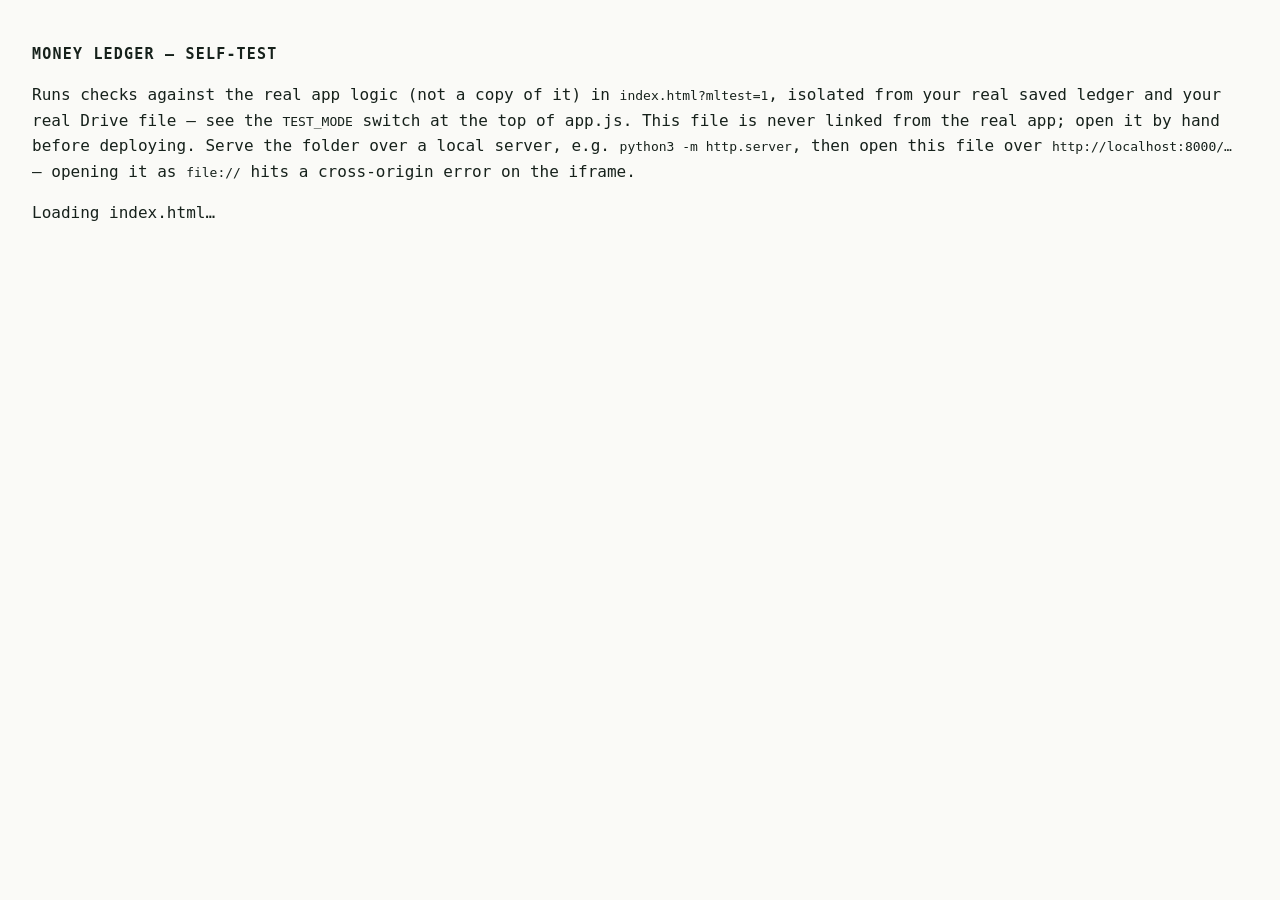
==== commit 79ac08cc: "Trends groundwork: header screennav row + pure history functions - index.html/style.css: Budget, Rec" ====
--- a/money-ledger-selftest.html
+++ b/money-ledger-selftest.html
@@ -2931,6 +2931,197 @@
     assert("index.html: both ?v= tokens match", !!css && !!js && css[1]===js[1]);
   })();
 
+
+  /* 102. (2026-10-04) Header screen buttons (Budget, Recurring, Trends) must
+     fit their row on a narrow phone. Measured, not assumed: at 360px the
+     Recurring label's text was 3.9px wider than its button's content box
+     (it overran its own padding, and at 320px it was outright clipped), so
+     a third button would have made the row cramped. The check compares each
+     label's real text width to the button's content width, because
+     scrollWidth counts padding and so cannot see this overrun. Runs the
+     real index.html in its own offscreen iframe at the target width (the
+     main sandbox iframe is display:none and has no layout). Depends on the
+     web fonts having loaded (it waits for document.fonts.ready); a fully
+     offline run would measure fallback fonts. */
+  await (async function(){
+    var WIDTHS=[320,360];
+    for (var wi=0; wi<WIDTHS.length; wi++){
+      var W=WIDTHS[wi];
+      var f=document.createElement("iframe");
+      f.style.cssText="display:block;position:absolute;left:-9999px;top:0;width:"+W+"px;height:800px;border:0;visibility:hidden"; // display:block overrides this page's own iframe{display:none}, which would leave the frame with no layout at all
+      document.body.appendChild(f);
+      await new Promise(function(r){ f.onload=r; f.src="index.html?mltest=1&cb="+Date.now(); });
+      var fd=f.contentDocument;
+      try{ await fd.fonts.ready; }catch(e){}
+      await new Promise(function(r){ setTimeout(r,250); });
+      var nav=fd.querySelector(".screennav");
+      assert("header @"+W+"px: the screen buttons live in a .screennav wrapper", !!nav);
+      if(!nav){ f.remove(); continue; }
+      var btns=[].slice.call(nav.querySelectorAll("button"));
+      assert("header @"+W+"px: the wrapper holds exactly Budget, Recurring, Trends in that order",
+        btns.map(function(b){ return b.textContent.trim(); }).join("|")==="Budget|Recurring|Trends");
+      var row=nav.getBoundingClientRect();
+      assert("header @"+W+"px: setup sanity: the frame really has layout (row and buttons have a width), else the fit checks below prove nothing",
+        row.width>100 && btns.every(function(b){ return b.getBoundingClientRect().width>20; }));
+      var tops={}, fits=true, inside=true, oneLine=true, detail=[];
+      btns.forEach(function(b){
+        var r=b.getBoundingClientRect(); tops[Math.round(r.top)]=1;
+        var cs=fd.defaultView.getComputedStyle(b);
+        var content=b.clientWidth-parseFloat(cs.paddingLeft)-parseFloat(cs.paddingRight);
+        var rg=fd.createRange(); rg.selectNodeContents(b);
+        var tw=rg.getBoundingClientRect().width;
+        detail.push(b.textContent.trim()+" text "+tw.toFixed(1)+" vs content "+content.toFixed(1)+" ("+cs.fontFamily.split(",")[0]+" "+cs.fontSize+" ls "+cs.letterSpacing+")");
+        if(tw>content+0.01) fits=false;
+        if(rg.getClientRects().length>1) oneLine=false;
+        if(r.left<row.left-0.5 || r.right>row.right+0.5) inside=false;
+      });
+      assert("header @"+W+"px: all three buttons share one row", Object.keys(tops).length===1);
+      assert("header @"+W+"px: no label is wider than its button's content box (no text overrunning padding)"+(fits?"":" ["+detail.join("; ")+"]"), fits);
+      assert("header @"+W+"px: no label wraps onto a second line", oneLine);
+      assert("header @"+W+"px: no button pokes out of the row", inside);
+      assert("header @"+W+"px: the page does not scroll horizontally", fd.documentElement.scrollWidth<=W);
+      f.remove();
+    }
+  })();
+
+
+  /* 103. (2026-10-04) Per-category spending history (backlog #4): the pure
+     data layer only, no UI yet. Decided design: a fixed window of 6 months
+     ending at the current real-world month, never starting before the
+     earliest entry in that direction; every month in the window present
+     (explicit zero, never omitted); expense and income never mixed; a
+     deleted category with past spend offered as "Name (deleted)".
+     The month totals are built by calling the existing sumByCategory per
+     month, and cross-checked here against sumByCategory/monthTotals/
+     entriesInMonth directly so the new layer cannot drift from the numbers
+     the rest of the app already shows. */
+  await (async function(){
+    if (typeof H.categoryHistory!=="function" || typeof H.categorySeries!=="function" ||
+        typeof H.historyCategoryOptions!=="function" || typeof H.HISTORY_MONTHS!=="number") {
+      assert("categoryHistory + categorySeries + historyCategoryOptions + HISTORY_MONTHS are exposed (fail-first guard)", false);
+      return;
+    }
+    function e(id,date,amt,cat,dir,extra){
+      return Object.assign({id:id,date:date,amountMinor:amt,direction:dir||"expense",categoryId:cat,note:"",
+        recurringId:null,updatedAt:"2026-10-01T00:00:00.000Z",updatedBy:"d",deleted:false,deletedAt:null},extra||{});
+    }
+    function keys(h){ return h.months.map(function(m){ return m.key; }).join(","); }
+    function series(h,cat){ return H.categorySeries(h,cat).map(function(r){ return r.minor; }).join(","); }
+
+    assert("the window is fixed at 6 months", H.HISTORY_MONTHS===6);
+
+    // --- window: 10 months of data -> exactly the last 6, oldest first, ending at the current month
+    var long=[];
+    for(var i=0;i<10;i++){ var mo=String(i+1).padStart(2,"0"); long.push(e("L"+i,"2026-"+mo+"-15",1000,"groc")); }
+    var hLong=H.categoryHistory(long,"expense",2026,9,6);
+    assert("window: 10 months of data -> the last 6, oldest first, ending at the current month",
+      keys(hLong)==="2026-05,2026-06,2026-07,2026-08,2026-09,2026-10");
+    assert("window: each month entry carries y and 0-based m consistent with its key",
+      hLong.months[0].y===2026 && hLong.months[0].m===4 && hLong.months[5].m===9);
+
+    // --- never before the earliest entry in that direction (fewer than 6 months of data)
+    var short=[e("S1","2026-08-20",500,"groc"), e("S2","2026-10-02",700,"groc")];
+    var hShort=H.categoryHistory(short,"expense",2026,9,6);
+    assert("fewer than 6 months of data: window starts at the earliest entry's month, not 6 months back",
+      keys(hShort)==="2026-08,2026-09,2026-10");
+    assert("...and a month inside that span with no entries is present as an explicit zero (not omitted)",
+      series(hShort,"groc")==="500,0,700");
+
+    // --- the earliest entry is per DIRECTION: income history must not start at an expense entry
+    var mixed=[e("M1","2026-05-10",100,"groc","expense"), e("M2","2026-09-25",250000,"salary","income")];
+    assert("earliest-entry rule is per direction: income window starts at the first INCOME entry",
+      keys(H.categoryHistory(mixed,"income",2026,9,6))==="2026-09,2026-10");
+    assert("earliest-entry rule is per direction: expense window starts at the first EXPENSE entry",
+      keys(H.categoryHistory(mixed,"expense",2026,9,6))==="2026-05,2026-06,2026-07,2026-08,2026-09,2026-10");
+
+    // --- empty / future-only / current-month-only edges
+    assert("no entries in that direction -> no months at all (the UI shows an empty state)",
+      H.categoryHistory([e("X1","2026-09-01",100,"salary","income")],"expense",2026,9,6).months.length===0);
+    assert("no entries at all -> no months", H.categoryHistory([],"expense",2026,9,6).months.length===0);
+    assert("entries dated after the current month are not 'previous months' and never extend the window",
+      H.categoryHistory([e("F1","2027-02-01",100,"groc")],"expense",2026,9,6).months.length===0);
+    assert("future-dated entries are ignored while earlier ones still count",
+      series(H.categoryHistory([e("F2","2026-10-03",100,"groc"),e("F3","2027-02-01",900,"groc")],"expense",2026,9,6),"groc")==="100");
+    assert("only the current month has data -> a single-month window",
+      keys(H.categoryHistory([e("C1","2026-10-03",100,"groc")],"expense",2026,9,6))==="2026-10");
+
+    // --- year rollover: window crossing Dec -> Jan
+    var yr=[e("Y1","2026-08-31",100,"groc"), e("Y2","2026-12-31",200,"groc"), e("Y3","2027-01-01",300,"groc")];
+    var hYr=H.categoryHistory(yr,"expense",2027,0,6);
+    assert("year rollover: window ending in January spans the previous year correctly", keys(hYr)==="2026-08,2026-09,2026-10,2026-11,2026-12,2027-01");
+    assert("year rollover: Dec 31 lands in December and Jan 1 in January (month boundary, not off by one)",
+      series(hYr,"groc")==="100,0,0,0,200,300");
+    assert("month boundary: Aug 31 is August, not September", H.categorySeries(hYr,"groc")[0].minor===100);
+
+    // --- direction separation and tombstoned entries
+    var dirs=[e("D1","2026-10-01",1000,"groc","expense"), e("D2","2026-10-02",5000,"groc","income"),
+              e("D3","2026-10-03",9999,"groc","expense",{deleted:true,deletedAt:"2026-10-03T00:00:00.000Z"})];
+    assert("expense history excludes income entries and deleted entries", series(H.categoryHistory(dirs,"expense",2026,9,6),"groc")==="1000");
+    assert("income history excludes expense entries", series(H.categoryHistory(dirs,"income",2026,9,6),"groc")==="5000");
+
+    // --- zero-spend categories and integer exactness
+    var ints=[e("I1","2026-10-01",1999,"groc"),e("I2","2026-10-02",1999,"groc"),e("I3","2026-10-03",1999,"groc")];
+    var hInt=H.categoryHistory(ints,"expense",2026,9,6);
+    assert("no float drift: three 19.99 entries total exactly 5997 minor units", series(hInt,"groc")==="5997");
+    assert("a category with no spend in the window gives a series of explicit zeros, one per month",
+      series(hLong,"never-spent")==="0,0,0,0,0,0");
+    assert("series entries carry key, y, m and an integer minor",
+      (function(){ var s=H.categorySeries(hInt,"groc")[0]; return s.key==="2026-10" && s.y===2026 && s.m===9 && Number.isInteger(s.minor); })());
+
+    // --- cross-check against the numbers the rest of the app already shows
+    H.resetState(); H.setView(2026,9);
+    var s0=H.getState(); s0.settings.currency="DKK"; H.setState(s0);
+    var plan=[["2026-06-05",1200,"seed-groceries","expense"],["2026-06-20",800,"seed-groceries","expense"],
+              ["2026-06-21",50000,"seed-salary","income"],["2026-08-31",4500,"seed-groceries","expense"],
+              ["2026-09-01",300,"seed-groceries","expense"],["2026-10-04",777,"seed-groceries","expense"],
+              ["2026-10-04",123456,"seed-salary","income"]];
+    plan.forEach(function(p){ H.createEntry({date:p[0],amountMinor:p[1],direction:p[3],categoryId:p[2],note:""}); });
+    var real=H.getState().entries;
+    ["expense","income"].forEach(function(dir){
+      var h=H.categoryHistory(real,dir,2026,9,6);
+      var allMatch=h.months.every(function(m){
+        var viaApp=H.sumByCategory(H.entriesInMonth(m.y,m.m).filter(function(x){ return x.direction===dir; }));
+        var a=[].concat(Array.from(m.totals.entries())).sort().join("|"), b=Array.from(viaApp.entries()).sort().join("|");
+        return a===b;
+      });
+      assert("cross-check ("+dir+"): every month's per-category totals equal sumByCategory(entriesInMonth(...)) from the app", allMatch && h.months.length>0);
+      var sumsMatch=h.months.every(function(m){
+        var tot=0; m.totals.forEach(function(v){ tot+=v; });
+        var mt=H.monthTotals(H.entriesInMonth(m.y,m.m));
+        return tot===(dir==="expense"?mt.expenses:mt.income);
+      });
+      assert("cross-check ("+dir+"): each month's categories sum to monthTotals' "+dir+" figure", sumsMatch);
+    });
+
+    // --- category options: live, deleted-with-spend, deleted-without-spend, unknown id
+    var cats=[
+      {id:"groc",name:"Groceries",direction:"expense",deleted:false},
+      {id:"fun",name:"Fun",direction:"expense",deleted:false},
+      {id:"gone",name:"Old Gym",direction:"expense",deleted:true},
+      {id:"gone2",name:"Never Used",direction:"expense",deleted:true},
+      {id:"salary",name:"Salary",direction:"income",deleted:false}
+    ];
+    var optEntries=[e("O1","2026-09-10",1000,"groc"),e("O2","2026-09-11",2500,"gone"),e("O3","2026-10-02",400,"ghost-id")];
+    var hOpt=H.categoryHistory(optEntries,"expense",2026,9,6);
+    var opts=H.historyCategoryOptions(cats,hOpt);
+    var byId={}; opts.forEach(function(o){ byId[o.id]=o; });
+    assert("options: live categories of this direction are offered, including one with zero spend", !!byId.groc && !!byId.fun);
+    assert("options: a live category with zero spend is still offered and shows a 0 total", byId.fun.total===0 && byId.groc.total===1000);
+    assert("options: the other direction's categories are not offered", !byId.salary);
+    assert("options: a deleted category WITH spend in the window is offered as 'Name (deleted)'",
+      !!byId.gone && byId.gone.label==="Old Gym (deleted)" && byId.gone.deleted===true && byId.gone.total===2500);
+    assert("options: a deleted category with NO spend in the window is not offered", !byId.gone2);
+    assert("options: spend under an id with no category record at all is offered as 'Uncategorized'",
+      !!byId["ghost-id"] && byId["ghost-id"].label==="Uncategorized" && byId["ghost-id"].total===400);
+    assert("options: live categories come first, deleted/unknown after (stable, predictable switcher order)",
+      opts.map(function(o){ return o.id; }).join(",")==="groc,fun,gone,ghost-id");
+    assert("options: window for these entries is Sep..Oct (earliest expense entry is Sep), and a deleted category's spend stays under its OWN id there (Sep 2500, Oct 0), not folded into Uncategorized",
+      keys(hOpt)==="2026-09,2026-10" && series(hOpt,"gone")==="2500,0" && series(hOpt,"ghost-id")==="0,400");
+    assert("options: a live category's label has no '(deleted)' suffix", byId.groc.label==="Groceries" && byId.groc.deleted===false);
+
+    H.resetState();
+  })();
+
   return results;
 }
 })();
